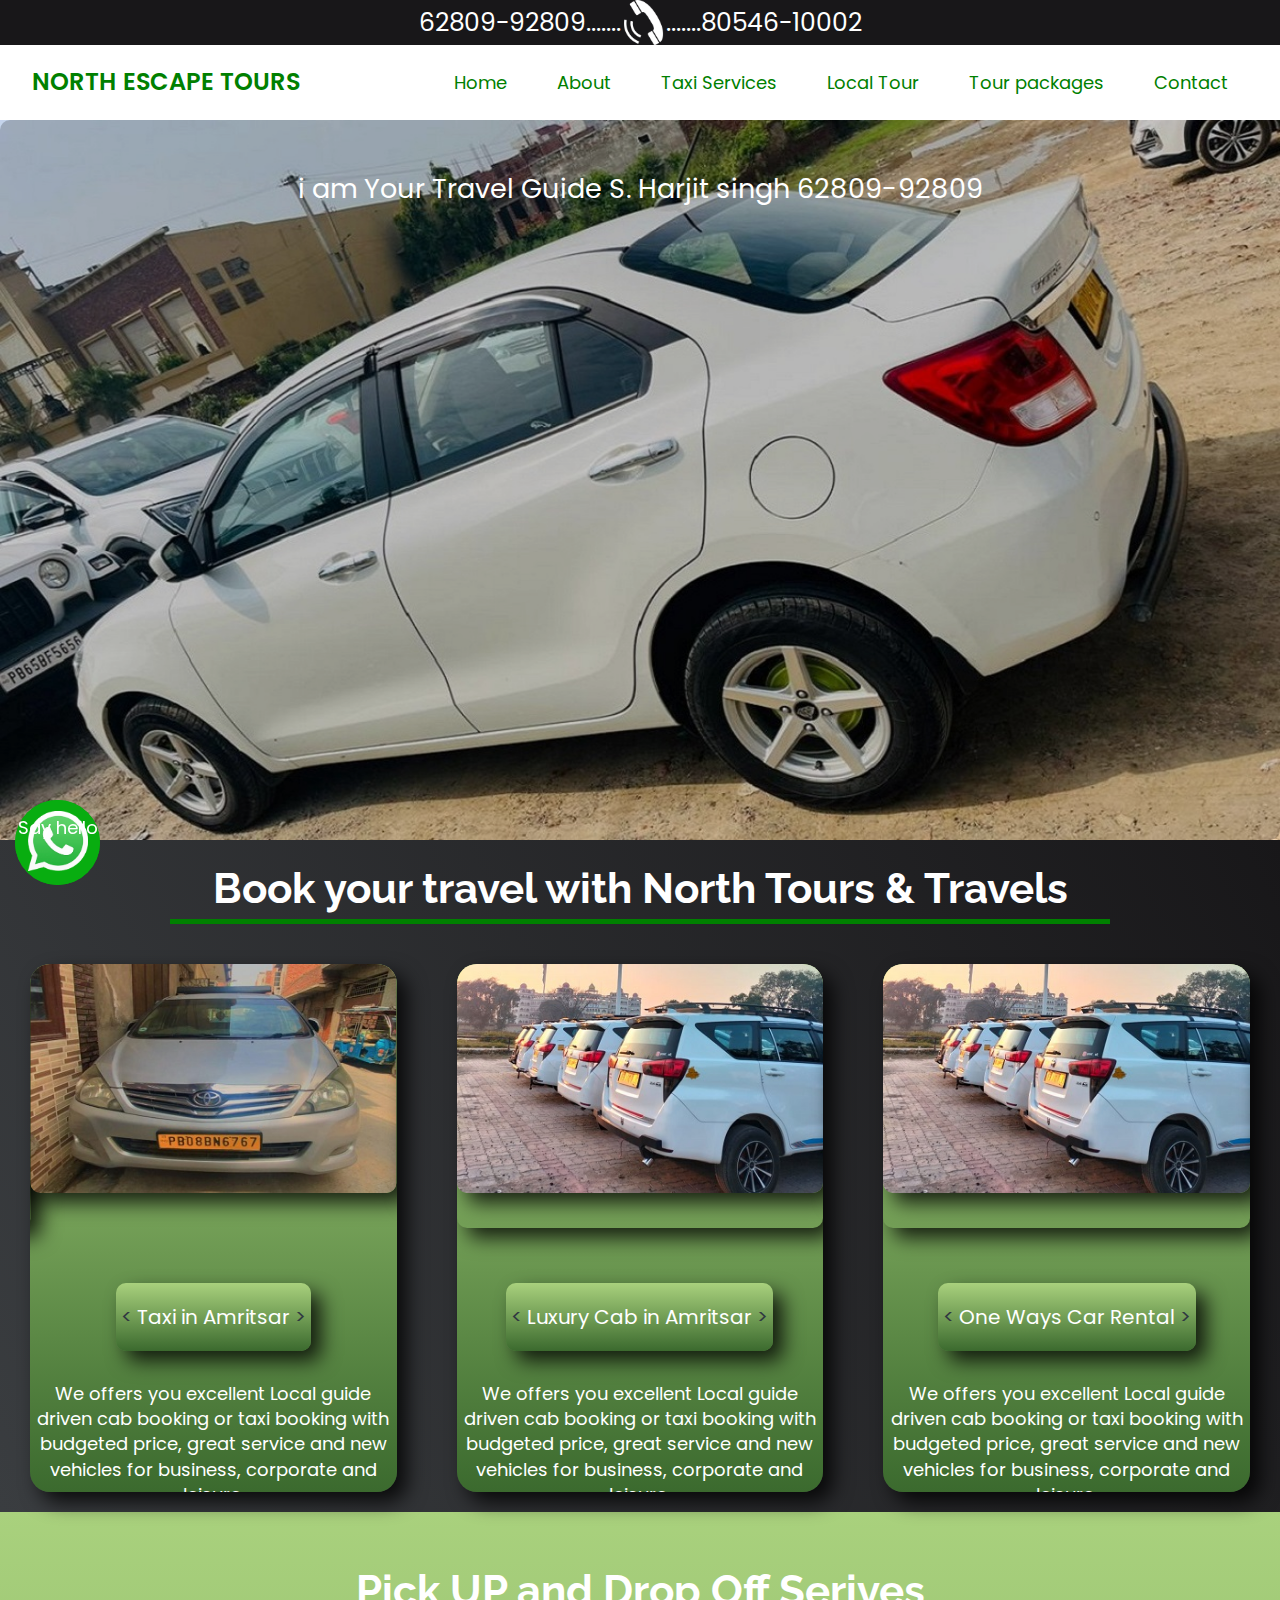
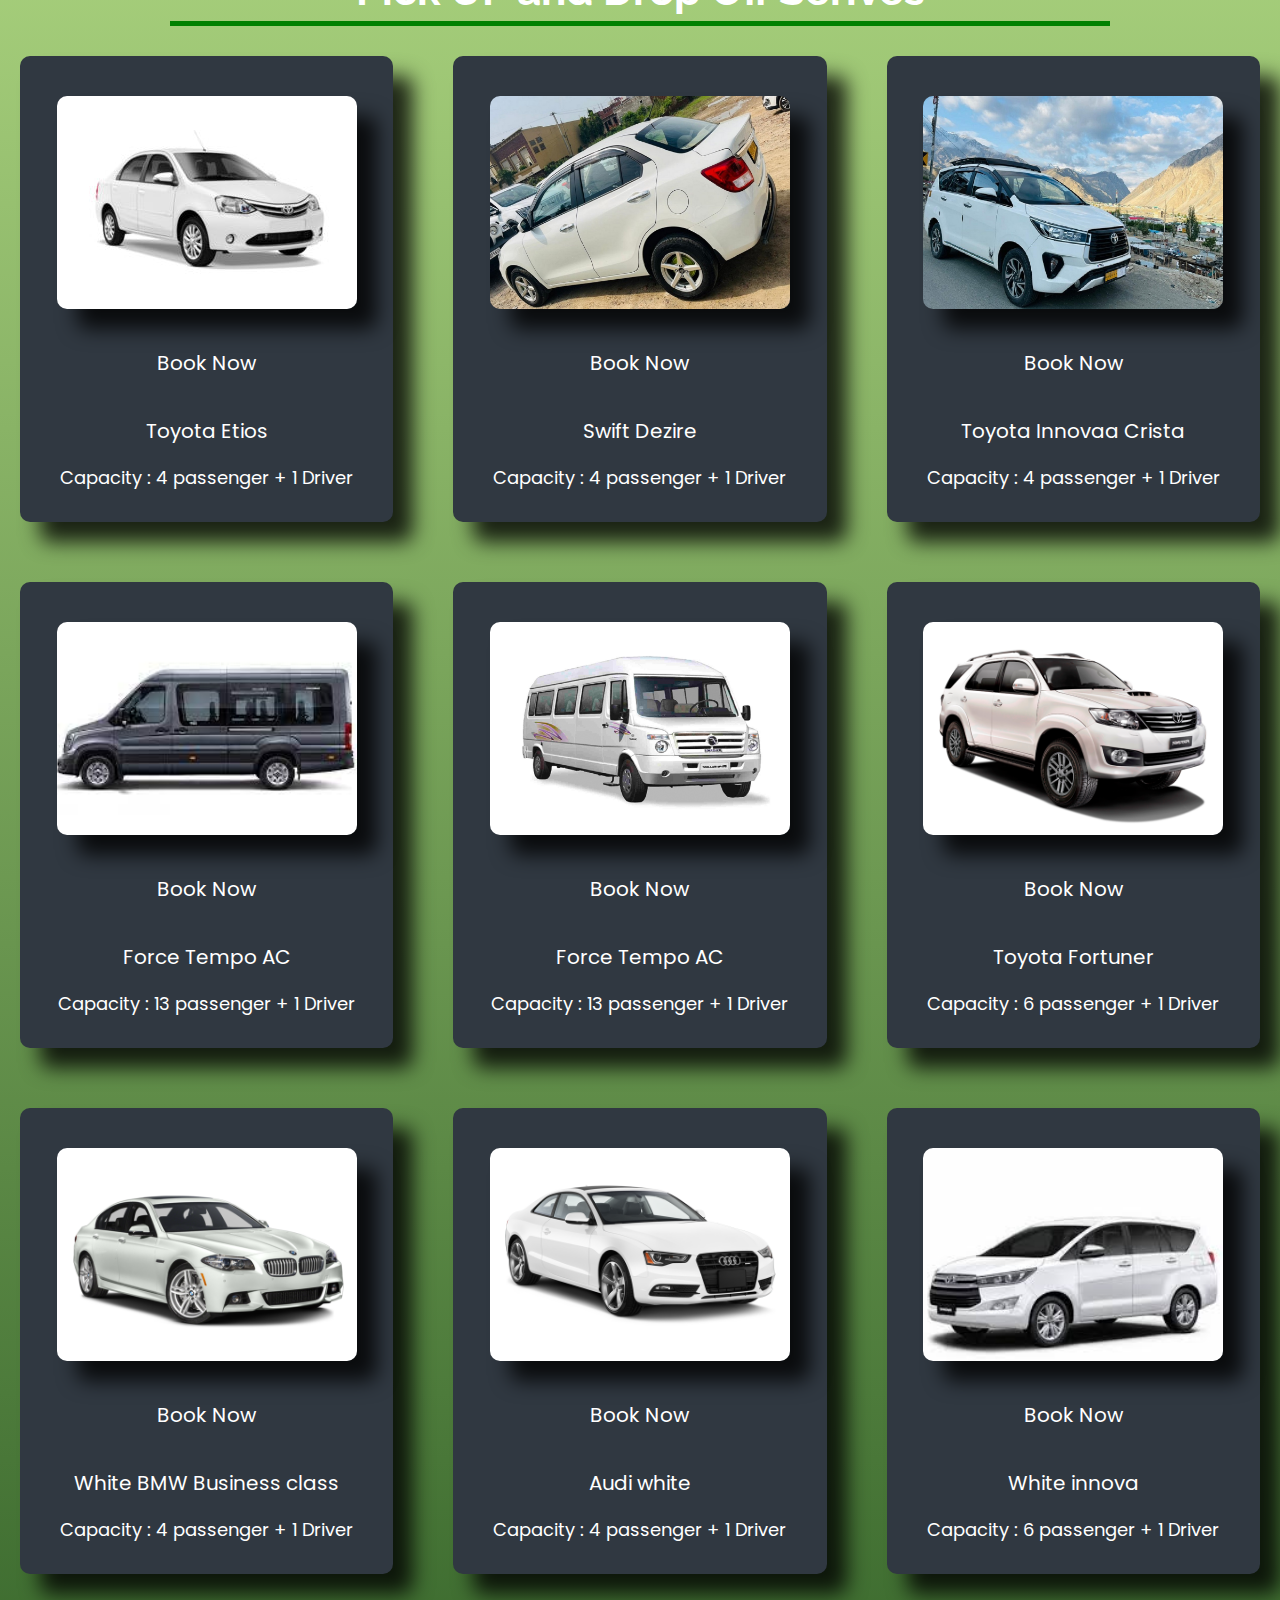
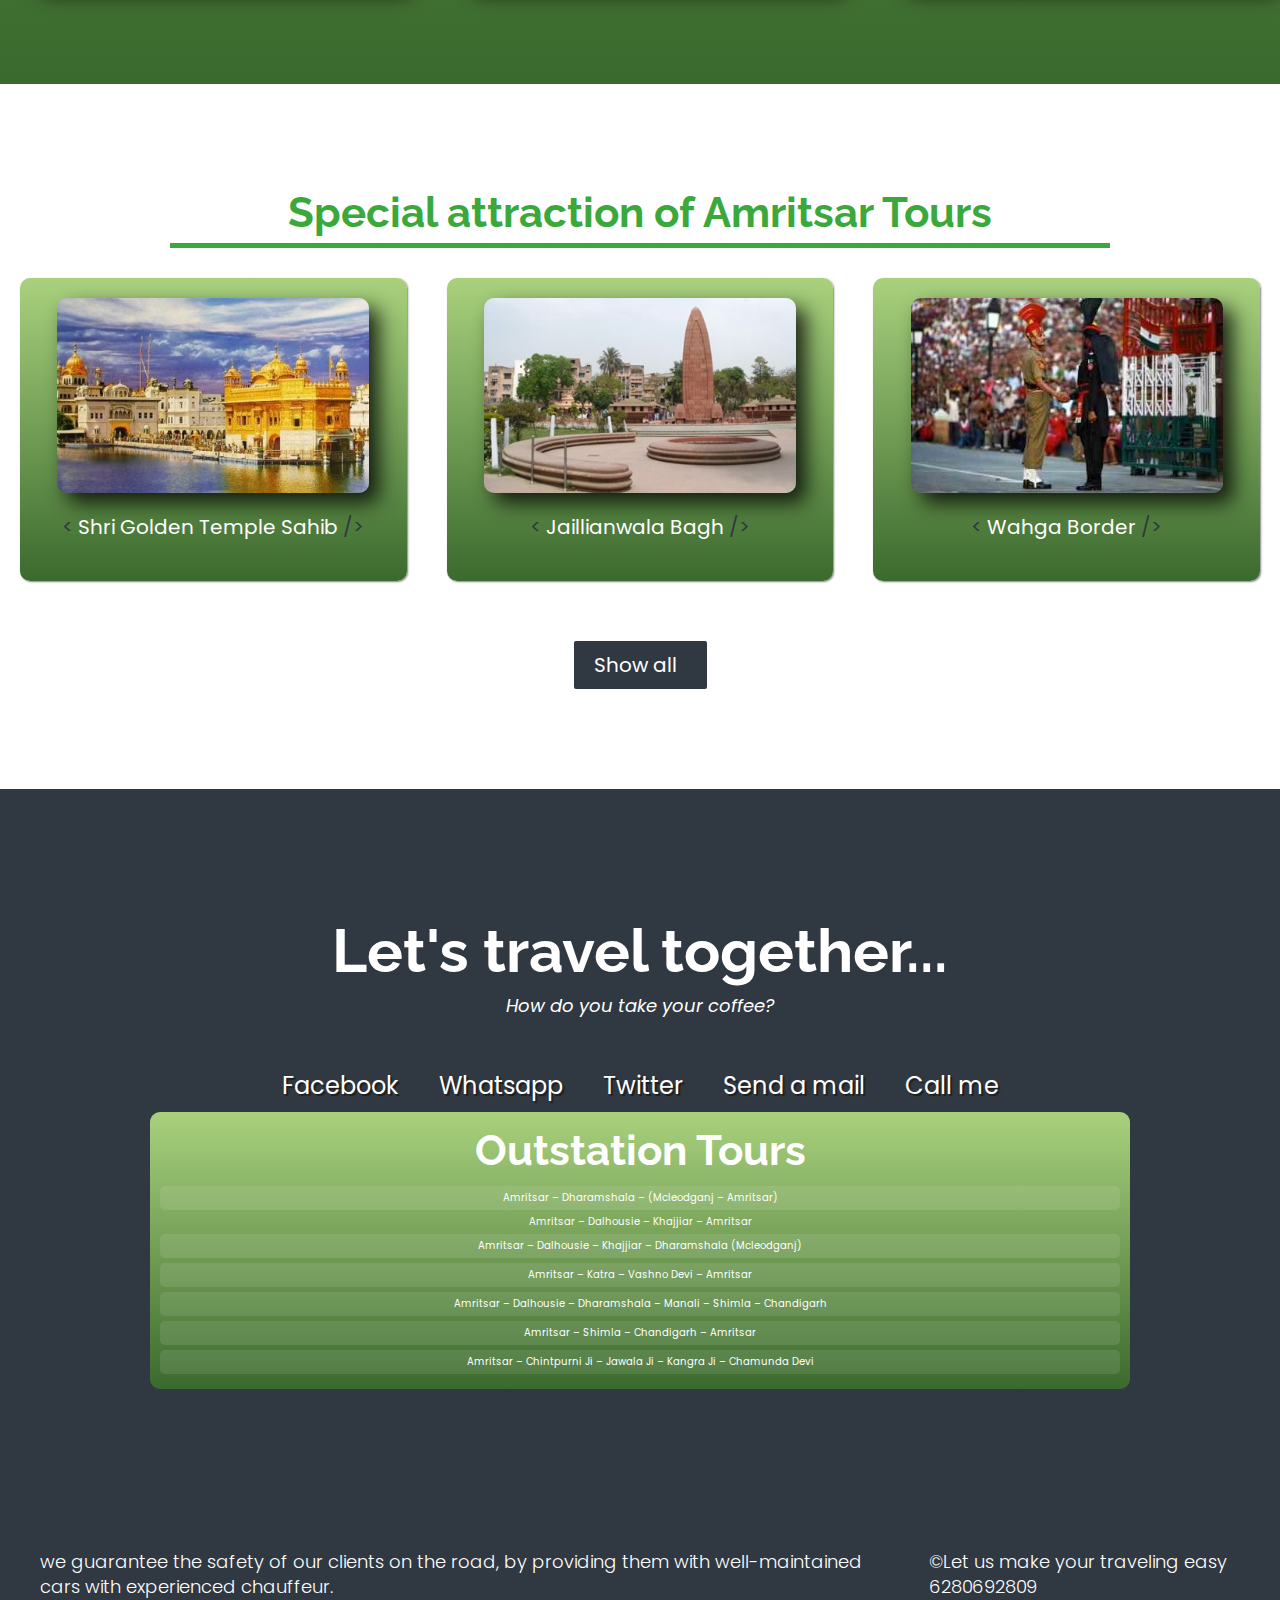
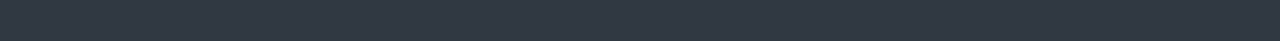
==== index.html @ 08984c31 "added index.html" ====
<!DOCTYPE html>
<html>
  <head>

    <link rel="stylesheet" href="styles.css" />
    <link
      rel="stylesheet"
      href="https://use.fontawesome.com/releases/v5.8.2/css/all.css"
      integrity="sha384-oS3vJWv+0UjzBfQzYUhtDYW+Pj2yciDJxpsK1OYPAYjqT085Qq/1cq5FLXAZQ7Ay"
      crossorigin="anonymous"
    />
    <link
      href="https://fonts.googleapis.com/css?family=Poppins:200i,300,400&display=swap"
      rel="stylesheet"
    />
    <link
      href="https://fonts.googleapis.com/css?family=Raleway:700&display=swap"
      rel="stylesheet"
    />
  </head>
  <body>
    <div class="top-bar">
      <div class="top-bar-box"><a href="tel:+916280992809"  class="call-link" target="_blank"> 62809-92809</a></div>
      <span> .......</span><div class="top-bar-box">
        <a href="tel:+916280992809"  class="call-link" target="_blank"><img  class="call-icon" src="./images/call-icon.png" alt="call +916280992809" /></a></div>
        <span> .......</span>
        <div class="top-bar-box"><a href="tel:+91854610002"  class="call-link" target="_blank"> 80546-10002</a></div>
      </div>


    <!-- START NAV -->
    <header id="header">
      <section class="nav-section">
      <a href="https://www.linkedin.com/in/sutharmayur" id="logo" target="_blank">North Escape Tours</a>
      <label for="toggle-1" class="toggle-menu">
      <ul>
        <li></li>
        <li></li>
        <li></li>
      </ul>
      </label>
      <input type="checkbox" id="toggle-1">
      <nav>
        <ul>
          <li><a href="#header"><i class="fa fa-home"></i>Home</a></li>
          <li><a href="about-us.html"><i class="fa fa-user"></i>About</a></li>
          <li><a href="#services"><i class="fa fa-thumb-tack"></i>Taxi Services</a></li>
          <li><a href="./local-tour.html"><i class="fa fa-gears"></i>Local Tour</a></li>
          <li><a href="#projects"><i class="fa fa-picture-o"></i>Tour packages</a></li>
          <li><a href="#contact"><i class="fa fa-phone"></i>Contact</a></li>
        </ul>
      </nav>
    </section>
  </header>
    <!-- END NAV -->

    <!-- START WELCOME SECTION -->
<section id="welcome-section" class="slider">
        <div class="slides">
          <div class="slide">
            <img src="./images/Toyota-Innova-white-Taxi-Services.jpeg" alt="Himachal">
            <div class="text-overlay">Welcome to North Tours & Travels</div>
        </div>
          <div class="slide">
            <img src="./images/Suzuki-Maruti-Swift-Dezire-white-Taxi-Services.jpeg" alt="Himachal">
            <div class="text-overlay">i am Your Travel Guide S. Harjit singh <a href="tel:+916280992809">62809-92809</a> </div>
        </div>
          <div class="slide">
            <img src="./images/Toyota-Innova-Crista-White-Taxi-Services.jpeg" alt="Himachal">
            <div class="text-overlay">Let's travel together... <a href="tel:+916280992809">62809-92809</a></div>
        </div>  
          <div class="slide">
                <img src="./images/Amritsar-innova-Taxi-Services-.jpeg" alt="Himachal">
                <div class="text-overlay">Hey....! am Your Travel Guide S. Harjit singh <a href="tel:+918054610002">8054610002</a></div>
          </div>
            <div class="slide">
                <img src="./images/innova-crista1.jpg" alt="Kashmir">
                <div class="text-overlay">We try our best to not let you suffer </div>
          </div>
            <div class="slide">
                <img src="./images/Traveller-force.png" alt="Tour Packages">
                <div class="text-overlay"> <a href="tel:+918054610002">8054610002</a></div>
          </div>
          <div class="slide">
            <img src="./images/hotel-innova-crista-white.jpeg" alt="Tour Packages">
            <div class="text-overlay"> <a href="tel:+918054610002">8054610002</a></div>
      </div>
      <div class="slide">
        <img src="./images/taxi-in-evening.jpeg" alt="Tour Packages">
        <div class="text-overlay"> <a href="tel:+918054610002">8054610002</a></div>
  </div>
        <a class="prev" onclick="moveSlides(-1)">&#10094;</a>
        <a class="next" onclick="moveSlides(1)">&#10095;</a>
      </div>
</section>

    <!-- END WELCOME SECTION -->

    <!-- START services SECTION -->

    <section id="services" class="services-section">
      <h2 class="services-section-header">Book your travel with North Tours & Travels</h2>

      <div class="services-grid">
              <div class="services-slider">
                <div class="services-slides">
                  <div class="services-slide">
                  <img src="./images/rent-Innova-white-taxi-backside.jpeg" alt="Himachal">
                  </div>
                   <div class="services-slide">
                  <img src="./images/rent-Innova-silver-taxi.jpeg" alt="Himachal">
                  </div>
                  <div class="services-slide">
                  <img src="./images/rent-Innova-white-taxi-front.jpeg" alt="Himachal">
                  </div>  
                  <div class="services-slide">
                  <img src="./images/rent-Innova-white-taxi (6).jpeg" alt="Himachal">
                  </div>
                  <div class="services-slide">
                  <img src="./images/rent-Innova-white-taxi.jpeg" alt="Kashmir">
                  </div>
                  <div class="services-slide">
                  <img src="./images/innova-crysta-2.jpg" alt="Tour Packages">
                  </div>
                </div>
                <p class="service-title">
                    <a  href="#"  target="_blank"  class="service project-title">
                    <span class="code">&lt;</span>
                    Taxi in Amritsar
                    <span class="code">&gt;</span>
                  </a>
                  </p>
                  <p>
                    We offers you excellent Local guide driven cab booking or taxi booking with budgeted price, great service and new vehicles for business, corporate and leisure.
                  </p>
              </div>
              <div class="services-slider">
                <div class="services-slides">
                  <div class="services-slide">
                  <img src="./images/rent-Innova-white-taxi-backside.jpeg" alt="Himachal">
                  </div>
                   <div class="services-slide">
                  <img src="./images/rent-Innova-silver-taxi.jpeg" alt="Himachal">
                  </div>
                  <div class="services-slide">
                  <img src="./images/rent-Innova-white-taxi-front.jpeg" alt="Himachal">
                  </div>  
                  <div class="services-slide">
                  <img src="./images/rent-Innova-white-taxi (6).jpeg" alt="Himachal">
                  </div>
                  <div class="services-slide">
                  <img src="./images/rent-Innova-white-taxi.jpeg" alt="Kashmir">
                  </div>
                  <div class="services-slide">
                  <img src="./images/innova-crysta-2.jpg" alt="Tour Packages">
                  </div>
                </div>
                <p class="service-title">
                    <a  href="#"  target="_blank"  class="service project-title">
                    <span class="code">&lt;</span>
                    Luxury Cab in Amritsar 
                    <span class="code">&gt;</span>
                  </a>
                  </p>
                  <p>
                    We offers you excellent Local guide driven cab booking or taxi booking with budgeted price, great service and new vehicles for business, corporate and leisure.
                  </p>
              </div>
              <div class="services-slider">
                <div class="services-slides">
                  <div class="services-slide">
                  <img src="./images/rent-Innova-white-taxi-backside.jpeg" alt="Himachal">
                  </div>
                   <div class="services-slide">
                  <img src="./images/rent-Innova-silver-taxi.jpeg" alt="Himachal">
                  </div>
                  <div class="services-slide">
                  <img src="./images/rent-Innova-white-taxi-front.jpeg" alt="Himachal">
                  </div>  
                  <div class="services-slide">
                  <img src="./images/rent-Innova-white-taxi (6).jpeg" alt="Himachal">
                  </div>
                  <div class="services-slide">
                  <img src="./images/rent-Innova-white-taxi.jpeg" alt="Kashmir">
                  </div>
                  <div class="services-slide">
                  <img src="./images/innova-crysta-2.jpg" alt="Tour Packages">
                  </div>
                </div>
                <p class="service-title">
                    <a  href="#"  target="_blank"  class="service project-title">
                    <span class="code">&lt;</span>
                    One Ways Car Rental
                    <span class="code">&gt;</span>
                  </a>
                  </p>
                  <p>
                    We offers you excellent Local guide driven cab booking or taxi booking with budgeted price, great service and new vehicles for business, corporate and leisure.
                  </p>
              </div>   
    <!--<a
          href="#"
          target="_blank"
          class="service project-title"
        >
          <img
            class="service-image"
            src="./images/tour packages.png"
            alt="Tour Packages"
          />
          <p class="service-title">
            <span class="code">&lt;</span>
            Tour Packages
            <span class="code">&#47;&gt;</span>
          </p>
          <p>Here are some of the exclusive tour packages that we have customized for our valuable clients. Just glance through these packages, and plan your trip with us for a memorable touring experience.</p>
        </a>-->
       
      </div>
    </section>
    <!-- END services SECTION -->

     <!--Start Cabs Services Section -->
     <section id="cabs" class="cabs-section">
      <h2 class="cabs-section-header">Pick UP and Drop Off Serives</h2>

      <div class="cabs-grid">
        <a
          href="#"
          target="_blank"
          class="cab cab-tile"
        >
          <img
            class="cab-image"
            src="./images/etios-Toyota.jpg"
            alt="project"
          />
          <p class="cab-title">
            <span class="code">&lt;</span>
            Book Now 
            <span class="code">&gt;</span>
            <p class="cab-title">Toyota Etios</p><p> Capacity : 4 passenger + 1 Driver</p>
          </p>
        </a>
        <a
          href="#"
          target="_blank"
          class="cab cab-tile"
        >
          <img
            class="cab-image"
            src="./images/Suzuki-Maruti-Swift-Dezire-white-Taxi-Services.jpeg"
            alt="project"
          />
          <p class="cab-title">
            <span class="code">&lt;</span>
            Book Now
            <span class="code">&gt;</span>
            <p class="cab-title">Swift Dezire </p><p> Capacity : 4 passenger + 1 Driver</p>
          </p>
        </a>
        <a
          href="#"
          target="_blank"
          class="cab cab-tile"
        >
          <img
            class="cab-image"
            src="./images/Toyota-Innova-Crista-White-Taxi-Services.jpeg"
            alt="project"
          />
          <p class="cab-title">
            <span class="code">&lt;</span>
            Book Now
            <span class="code">&gt;</span>
            <p class="cab-title">Toyota Innovaa Crista</p><p> Capacity : 4 passenger + 1 Driver</p>
          </p>
        </a>
        <a
        href="#"
        target="_blank"
        class="cab cab-tile"
      >
        <img
          class="cab-image"
          src="./images/force-tempo-travel.jpg"
          alt="project"
        />
        <p class="cab-title">
          <span class="code">&lt;</span>
          Book Now
          <span class="code">&gt;</span>
          <p class="cab-title">Force Tempo AC</p><p> Capacity : 13 passenger + 1 Driver</p>
        </p>
      </a>
      <a
        href="#"
        target="_blank"
        class="cab cab-tile"
      >
        <img
          class="cab-image"
          src="./images/Traveller-force.png"
          alt="project"
        />
        <p class="cab-title">
          <span class="code">&lt;</span>
          Book Now
          <span class="code">&gt;</span>
          <p class="cab-title">Force Tempo AC</p><p> Capacity : 13 passenger + 1 Driver</p>
        </p>
      </a>
      <a
        href="#"
        target="_blank"
        class="cab cab-tile"
      >
        <img
          class="cab-image"
          src="./images/fortuner.png"
          alt="project"
        />
        <p class="cab-title">
          <span class="code">&lt;</span>
          Book Now
          <span class="code">&gt;</span>
          <p class="cab-title">Toyota Fortuner </p><p> Capacity : 6 passenger + 1 Driver</p>
        </p>
      </a>
      <a
          href="#"
          target="_blank"
          class="cab cab-tile"
        >
          <img
            class="cab-image"
            src="./images/bmw-white rental-taxi.png"
            alt="project"
          />
          <p class="cab-title">
            <span class="code">&lt;</span>
            Book Now
            <span class="code">&gt;</span>
            <p class="cab-title">White BMW Business class</p><p> Capacity : 4 passenger + 1 Driver</p>
          </p>
        </a>
        <a
          href="#"
          target="_blank"
          class="cab cab-tile"
        >
          <img
            class="cab-image"
            src="./images/audi-white-sunroof-taxi`.png"
            alt="project"
          />
          <p class="cab-title">
            <span class="code">&lt;</span>
            Book Now
            <span class="code">&gt;</span>
            <p class="cab-title">Audi white</p><p> Capacity : 4 passenger + 1 Driver</p>
          </p>
        </a>
        <a
          href="#"
          target="_blank"
          class="cab cab-tile"
        >
          <img
            class="cab-image"
            src="./images/white-innove-crista.jpg"
            alt="project"
          />
          <p class="cab-title">
            <span class="code">&lt;</span>
            Book Now
            <span class="code">&gt;</span>
            <p class="cab-title">White innova </p><p> Capacity : 6 passenger + 1 Driver</p>
          </p>
        </a>
      </div>

    </section>
      <!-- End cabs Services Section -->
       
     <!--Start Hotel Booking Section -->
    <section id="projects" class="projects-section">
      <h2 class="projects-section-header">Special attraction of Amritsar Tours</h2>

      <div class="projects-grid">
        <a
          href="#"
          target="_blank"
          class="project project-tile"
        >
          <img
            class="project-image"
            src="./images/golden-temple-amritsar.jpg"
            alt="project"
          />
          <p class="project-title">
            <span class="code">&lt;</span>
            Shri Golden Temple Sahib
            <span class="code">&#47;&gt;</span>
          </p>
        </a>
        <a
          href="#"
          target="_blank"
          class="project project-tile"
        >
          <img
            class="project-image"
            src="./images/jaillianwala_bagh.jpg"
            alt="project"
          />
          <p class="project-title">
            <span class="code">&lt;</span>
            Jaillianwala Bagh
            <span class="code">&#47;&gt;</span>
          </p>
        </a>
        <a
          href="./images/golden-temple-amritsar.jpg"
          target="_blank"
          class="project project-tile"
        >
          <img
            class="project-image"
            src="./images/wagha-border.jpg"
            alt="project"
          />
          <p class="project-title">
            <span class="code">&lt;</span>
            Wahga Border
            <span class="code">&#47;&gt;</span>
          </p>
        </a>
       
      </div>

      <a
        href="https://codepen.io/FreeCodeCamp/"
        class="btn btn-show-all"
        target="_blank"
        >Show all<i class="fas fa-chevron-right"></i
      ></a>
    </section>
      <!-- End Hotel Booking Section -->
    <!-- START CONTACT SECTION -->

    <section id="contact" class="contact-section">
      <div class="contact-section-header">
        <h2>Let's travel together...</h2>
        <p>How do you take your coffee?</p>
      </div>
      <div class="contact-links">
        <a
          href="https://facebook.com/freecodecamp"
          target="_blank"
          class="btn contact-details"
          ><i class="fab fa-facebook-square"></i> Facebook</a
        >
        <a
          id="profile-link"
          href="https://wa.me/+918054610002"
          target="_blank"
          class="btn contact-details"
          ><i class="fab fa-github"></i> Whatsapp</a
        >
        <a
          href="tel:+91805461002"
          target="_blank"
          class="btn contact-details"
          ><i class="fab fa-twitter"></i> Twitter</a
        >
        <a href="/cdn-cgi/l/email-protection#ed88958c809d8188ad88958c809d8188c38e8280" class="btn contact-details"><i class="fas fa-at"></i> Send a mail</a
        >
        <a href="tel:+916280992809" class="btn contact-details"
          ><i class="fas fa-mobile-alt"></i> Call me</a
        >
        <div class="tour-section">
          <h2>Outstation Tours</h2>
          <ul class="tour-list">
              <li>Amritsar – Dharamshala – (Mcleodganj – Amritsar)</li
              <li>Amritsar – Dalhousie – Khajjiar – Amritsar</li>
              <li>Amritsar – Dalhousie – Khajjiar – Dharamshala (Mcleodganj)</li>
              <li>Amritsar – Katra – Vashno Devi – Amritsar</li>
              <li>Amritsar – Dalhousie – Dharamshala – Manali – Shimla – Chandigarh</li>
              <li>Amritsar – Shimla – Chandigarh – Amritsar</li>
              <li>Amritsar – Chintpurni Ji – Jawala Ji – Kangra Ji – Chamunda Devi</li>
          </ul>
      </div>
      </div>
    </section>

    <!-- END CONTACT SECTION -->
<!-- whatsapp sonaar effect https://wa.me/+918054610002?text=I'm%20Your%20Travel%20Guide%20S.%20Harjit%20Singh-->
<div class="btn-sonar">
  <a class="btn-sonar" href="https://wa.me/+918054610002?text=I'm%20Your%20Travel%20Guide%20S.%20Harjit%20Singh" alt="phone chat link">
    <img id="whatsapp-icon" src="./images/whatsapp-icon.png" alt="whatsapp icon"/>
  </a>
</div>
<!-- whatsapp sonaar effect-->
    <!-- START FOOTER SECTION -->

    <footer>
      <p>
        we guarantee the safety of our clients on the road, by providing them with well-maintained cars with experienced chauffeur.
      </p>
      <p>
        &copy;Let us make your traveling easy
        <a href="tel:+918054610002" target="_blank"
          >6280692809<i class="fab fa-free-code-camp"></i
        ></a>
      </p>
      
    </footer>

    <!-- END FOOTER SECTION -->
    <script src="script.js"></script>
  <script data-cfasync="false" src="/cdn-cgi/scripts/5c5dd728/cloudflare-static/email-decode.min.js"></script></body>
</html>
---- styles.css ----
@import url('additional-styles.css');
@import url('respo.css');
/* Custom properties/variables  */
:root {
    --main-white: #ffffff;
    --main-text: #FF5F1F;
    --main-gray: #303841;
    --main-lightgreen:linear-gradient(to bottom, #a9d17d, #3b6a2e);
    --main-seablue:linear-gradient(to right, #283048, #859398);
    --main-green: linear-gradient(62deg, #3a3d40 0%, #181719 100%);
    
  }
  
  /* Base reset */
  * {
    margin: 0;
    padding: 0;
  }
  
  /* box-sizing and font sizing */
  *,
  *::before,
  *::after {
    box-sizing: inherit;
  }
  
  html {
    box-sizing: border-box;
  
    /* Set font size for easy rem calculations
     * default document font size = 16px, 1rem = 16px, 100% = 16px
     * (100% / 16px) * 10 = 62.5%, 1rem = 10px, 62.5% = 10px
    */
    font-size: 62.5%;
    scroll-behavior: smooth;
  }
  
  /* A few media query to set some font sizes at different screen sizes.
   * This helps automate a bit of responsiveness.
   * The trick is to use the rem unit for size values, margin and padding.
   * Because rem is relative to the document font size
   * when we scale up or down the font size on the document
   * it will affect all properties using rem units for the values.
  */
  
  /* I am using the em unit for breakpoints
   * The calculation is the following
   * screen size divided by browser base font size
   * As an example: a breakpoint at 980px
   * 980px / 16px = 61.25em
  */
  
  /* 1200px / 16px = 75em */
  @media (max-width: 75em) {
    html {
      font-size: 60%;
    }
  }
  
  /* 980px / 16px = 61.25em */
  @media (max-width: 61.25em) {
    html {
      font-size: 58%;
    }

  }
  
  /* 460px / 16px = 28.75em */
  @media (max-width: 28.75em) {
    html {
      font-size: 55%;
    }
  }

  @media (max-width: 18.75em) {
    html {
      font-size: 25%;
    }
  }
  
  
  /* Base styles */
  
  body {
    font-family: 'Poppins', sans-serif;
    font-size: 1.8rem; /* 18px */
    font-weight: 400;
    line-height: 1.4;
    color: var(--main-white);
  }
  
  h1,
  h2 {
    font-family: 'Raleway', sans-serif;
    font-weight: 700;
    text-align: center;
  }
  
  h1 {
    font-size: 6rem;
    text-align: center;
  }
  
  h2 {
    font-size: 4.2rem;
  }
  
  ul {
    list-style: none;
  }
  
  a {
    text-decoration: none;
    color:var(--main-white);
  }
  
  img {
    display: block;
    width: 100%;
  }
  
  .top-bar{
    font-size: 2.5rem;
    display:flex;
    justify-content: center;
    align-items: center;
    position:relative;
    width: 100%;
    height: 5vh;
    background-color: #181719;
    z-index:1;
    }
    .top-bar-box{
      position: relative;
      width:auto
    }
     .top-bar img{
      width: 5vh;
      height: 5vh;
      position:relative;
      animation: up-down 1s infinite;
      
    }
    a:hover{
      color:green;
      transition: all 0.5s ease 0s;
    }
    .call-icon:hover {
      color:green;
      transition: all 0.5s ease 0s;
    }

    /*logo */
    /*logo ends*/
  
  /* nav */
  .nav-section {
    width: 100%;
    max-width: 1200px;
    margin: 0 auto;
    display: table;
    position: relative;
  }
  
  h1 {
    margin:150px auto;
    display: table;
    font-size: 26px;
    padding: 40px 0px;
    text-align: center;
  }
  
  h1 span { font-weight: 500; }
  
  header {
    width: 100%;
    display: table;
    background-color: var(--main-white);
  }
  
  #logo {
    float: left;
    font-size: 24px;
    text-transform: uppercase;
    color:green;
    font-weight: 600;
    padding: 20px 0px;
  }
  
  nav {
    width: auto;
    float: right;
  }
  
  nav ul {
    display: table;
    float: right;
  }
  
  nav ul li { float: left; }
  
  nav ul li:last-child { padding-right: 0px; }
  
  nav ul li a {
    color:green;
    font-size: 18px;
    padding: 25px 20px;
    display: inline-block;
    transition: all 0.5s ease 0s;
  }
  
  nav ul li a:hover {
    background-color: green;
    color: #fde428;
    transition: all 0.5s ease 0s;
  }
  
  nav ul li a:hover i {
    color: #fde428;
    transition: all 0.5s ease 0s;
  }
  
  nav ul li a i {
    padding-right: 10px;
    color: green;
    transition: all 0.5s ease 0s;
  }
  
  .toggle-menu ul {
    display: table;
    width: 25px;
  }
  
  .toggle-menu ul li {
    width: 100%;
    height: 3px;
    background-color:rgba(28, 122, 28, 0.548);
    margin-bottom: 4px;
  }
  
  .toggle-menu ul li:last-child { margin-bottom: 0px; }
  
  input[type=checkbox], label { display: none; }
   @media only screen and (max-width: 1440px) {
  
  .nav-section { max-width: 95%; }
  }
   @media only screen and (max-width: 980px) {
  
  header { padding: 20px 0px; }
  
  #logo { padding: 0px;left:0px; }
  
  input[type=checkbox] {
    position: absolute;
    top: -9999px;
    left: -9999px;
    background: none;
  }
  input[type=checkbox]:fous {
  background:none;
  }
  
  label {
    float:right;
    padding: 8px 0px;
    display: inline-block;
    cursor: pointer;
  }
  
  input[type=checkbox]:checked ~ nav { display: block; }
  
  nav {
    display: none;
    position: absolute;
    right: 0px;
    top: 53px;
    background-color:rgba(28, 122, 28, 0.548);
    padding: 0px;
    z-index: 99;
  }
  
  nav ul { width: auto; }
  
  nav ul li {
    float: none;
    padding: 0px;
    width: 100%;
    display: table;
  }
  
  nav ul li a {
    color: #FFF;
    font-size: 25px;
    padding: 10px 20px;
    display: block;
    border-bottom: 1px solid rgba(225,225,225,0.1);
  }
  
  nav ul li a i {
    color: #fde428;
    padding-right: 13px;
  }
  }
   @media only screen and (max-width: 568px) {
  
  h1 { padding: 25px 0px; }
  
  h1 span { display: block; }
  }
   @media only screen and (max-width: 480px) {
  
  .nav-section { max-width: 90%; }
  }
   @media only screen and (max-width: 360px) {
  
  h1 { font-size: 20px; }
  
  label { padding: 5px 0px; }
  
  #logo { font-size: 20px; }
  
  nav { top: 47px; }
  }
   @media only screen and (max-width: 320px) {
  
  h1 { padding: 20px 0px; }
  }
  
   /* border-radius:50% 50% 50% 50% ;*/
  
  
  /* Welcome section */
   /* services-section */
  .services-section {
    text-align: center;
    padding: 2rem 2rem;
    background: var(--main-green);

  }
  
  .services-section-header {
    max-width: 940px;
    margin: 0 auto 3rem auto;
    border-bottom: 0.5rem solid green;
    color:var(--main-white);
  }
  
  @media (max-width: 28.75em) {
    .services-section-header {
      font-size: 4rem;
    }
  }
  
  /* "Automagic" image grid using no media queries */

  .services-grid {
    display: grid;
    grid-template-columns: repeat(auto-fit, minmax(320px, 1fr));
    grid-gap: 4rem;
    width: 100%;
    max-width: 1280px;
    margin:0;
    padding:0;
    margin-bottom: 1rem;
  }
  .services-slider { 
    position:relative;
    max-width: 95%;
    margin:10px;
    overflow: hidden;
    height:100%;    
    background: var(--main-lightgreen);
    box-shadow: 10px 10px 20px rgba(0, 0, 0, 0.8);
    border-radius: 20px;

  }
  
  .services-slides {
    display: flex;
    transition: transform 3.5s ease-in-out;
    width: 100%;
    height: 50%;
    box-shadow: 10px 10px 20px rgba(0, 0, 0, 0.8);
    border-radius: 10px;
    margin-bottom: 25px;
  }
  
  .services-slide {
    object-fit: cover;
    min-width: 100%;
    position: relative;
    height: 100%;
  }
  .services-slide img {
  box-shadow: 10px 10px 20px rgba(0, 0, 0, 0.8);
  border-radius: 10px;
}


  @media (max-width: 30.625em) {
    .services-section {
      padding: 6rem 1rem;
    }
  
    .services-grid {
      grid-template-columns: 1fr;
    }
  }
  
  .service {
    background: var(--main-lightgreen);
    box-shadow: 10px 10px 20px rgba(0, 0, 0, 0.8);
    border-radius: 10px;
    padding: 20px;
    overflow: hidden;
  }
  
  .code {
    color: var(--main-white);
    transition: color 0.3s ease-out;
  }
  
 
  .service-title:hover .code{
    font-size: 2.2rem;
    padding: 5rem 0.5rem;
    color: #ff7f50;
  }

  .service-title,li,p {
  color: var(--main-white);
  }
  .service-title {
    font-size: 2rem;
    padding: 5rem 0.5rem;
    
  }
  /*services section ends */

  /*cabs section */
  .cabs-section {
    text-align: center;
    padding:5rem 2rem;
    background: var(--main-lightgreen);
  }
  
  .cabs-section-header {
    max-width: 940px;
    margin: 0 auto 3rem auto;
    border-bottom: 0.5rem solid green;
  
  }
  
  @media (max-width: 28.75em) {
    .cabs-section-header {
      font-size: 4rem; 
    }
  }
  
  /* "Automagic" image grid using no media queries */
  .cabs-grid {
    display: grid;
    grid-template-columns: repeat(auto-fit, minmax(320px, 1fr));
    grid-gap: 6rem;
    width: 100%;
    max-width: 1280px;
    margin:0 auto;
    margin-bottom: 6rem;
  }
  
  @media (max-width: 30.625em) {
    .cabs-section {
      padding: 6rem 1rem;
    }
  
    .cabs-grid {
      grid-template-columns: 1fr;
    }
  }
  
  .cab {
    background: var(--main-gray);
    box-shadow: 20px 20px 20px rgba(0, 0, 0, 0.8);
    border-radius: 10px;
    padding: 2rem;
  }
  
  .code {
    color: var(--main-white);
    transition: color 0.3s ease-out;
  }
  
  .cab:hover .code {
    color: #ff7f50;
  }
  
  .cab-image {
    margin:2rem auto;
    height:50%;
    width: 90%;
    object-fit: cover;
    border-radius: 10px;
    box-shadow: 20px 20px 20px rgba(0, 0, 0, 0.8);
  }
  
  .cab-title {
    font-size: 2rem;
    padding: 2rem 0.5rem;
  }
  .cab-title:hover{
    color: #ff7f50;
    font-size: 2.2rem;
    padding: 2rem 0.5rem;
  }
/*cabs-services section ends */
  
/* Projects section */
  
  .projects-section {
    text-align: center;
    padding: 10rem 2rem;
    background: var(--main-white);
  }
  
  .projects-section-header {
    max-width: 940px;
    margin: 0 auto 3rem auto;
    border-bottom: 0.5rem solid rgb(59, 168, 59);
     color:rgb(59, 168, 59); 
  }
  
  @media (max-width: 28.75em) {
    .projects-section-header {
      font-size: 4rem;
    }
  }
  
  /* "Automagic" image grid using no media queries */
  .projects-grid {
    display: grid;
    grid-template-columns: repeat(auto-fit, minmax(320px, 1fr));
    grid-gap: 4rem;
    width: 100%;
    max-width: 1280px;
    margin: 0 auto;
    margin-bottom: 6rem;
  }
  
  @media (max-width: 30.625em) {
    .projects-section {
      padding: 6rem 1rem;
    }
  
    .projects-grid {
      grid-template-columns: 1fr;
    }
  }
  
  .project {
    background: var(--main-lightgreen);
    box-shadow: 1px 1px 2px rgba(0, 0, 0, 0.5);
    border-radius: 10px;
    padding: 2rem;
  }
  
  .code {
    color: var(--main-gray);
    transition: color 0.3s ease-out;
  }
  
  .project:hover .code {
    color: #ff7f50;
  }
  
  .project-image {
    height: calc(100% - 6.8rem);
    width: 90%;
    margin: 0 auto;
    object-fit: cover;
    border-radius: 10px;
    box-shadow: 10px 10px 20px rgba(0, 0, 0, 0.8);
  }
  
  .project-title {
    font-size: 2rem;
    padding: 2rem 0.5rem;
  }
  
  .btn {
    display: inline-block;
    padding: 1rem 2rem;
    border-radius: 2px;
  }
  
  .btn-show-all {
    font-size: 2rem;
    background: var(--main-gray);
    transition: background 0.3s ease-out;
  }
  
  .btn-show-all:hover {
    background: var(--main-red);
  }
  
  .btn-show-all:hover > i {
    transform: translateX(2px);
  }
  
  .btn-show-all > i {
    margin-left: 10px;
    transform: translateX(0);
    transition: transform 0.3s ease-out;
  }
  
  /* Contact section */
  
  .contact-section {
    display: flex;
    flex-direction: column;
    justify-content: center;
    align-items: center;
    text-align: center;
    width: 100%;
    height: 80vh;
    padding: 0 2rem;
    background: var(--main-gray);
  }
  
  .contact-section-header > h2 {
    font-size: 6rem;
  }
  
  @media (max-width: 28.75em) {
    .contact-section-header > h2 {
      font-size: 4rem;
    }
  }
  
  .contact-section-header > p {
    font-style: italic;
  }
  
  .contact-links {
    display: flex;
    justify-content: center;
    width: 100%;
    max-width: 980px;
    margin-top: 4rem;
    flex-wrap: wrap;
  }
  
  .contact-details {
    font-size: 2.4rem;
    text-shadow: 2px 2px 1px #1f1f1f;
    transition: transform 0.3s ease-out;
  }
  
  .contact-details:hover {
    transform: translateY(8px);
  }
  
  /* Footer */
  
  footer {
    font-weight: 300;
    display: flex;
    justify-content: space-evenly;
    padding: 2rem;
    background: var(--main-gray);
    border-top: 4px solid var(--main-lightgreen);
  }
  
  footer > p {
    margin: 2rem;
  }
  
  footer i {
    vertical-align: middle;
  }
  
  @media (max-width: 28.75em) {
    footer {
      flex-direction: column;
      text-align: center;
    }
  }


/*SLIDER SECTION STYLER */

.slider { 
    position:relative;
    max-width: 100%;
    margin:0;
    overflow: hidden;  
}

.slides {
    display: flex;
    transition: transform 0.9s ease-in-out;
}

.slide {
  object-fit: cover;
    min-width: 100%;
    height: 80vh;
    position: relative;
}

.slide img {
    width: 100%;
    height: 100%;
    
}

.text-overlay {
    position: absolute;
    top: 50%;
    left: 50%;
    transform: translate(-50%, -50%);
    color:var(--main-white);
    font-size: 1.5em;
    background-color: rgba(0, 0, 0, 0.2);
    padding: 50px 0px 50px 0px ;
    border-radius: 10px;
    justify-content: center;
    text-align: center;
    width: 100%;
    height: 100%;
}

.prev, .next {
    cursor: pointer;
    position:absolute;
    top: 50%;
    width: auto;
    padding: 16px;
    margin-top: -22px;
    color: white;
    font-weight: bold;
    font-size: 18px;
    transition: 0.6s ease;
    border-radius: 0 3px 3px 0;
    user-select: none;
  background-color: rgb(63, 76, 119);
}

.next {
    right: 0;
    border-radius: 3px 0 0 3px;
}

.prev:hover, .next:hover {
    background-color: rgb(63, 76, 119);
}


/*tour section  */
.tour-section {
  background: linear-gradient(to bottom, #a9d17d, #3b6a2e);
  padding: 10px;
  border-radius: 10px;
  color: white;
  width: 80vw;
}
.tour-section h3 {
  text-align: center;
}
.tour-list {
  list-style-type: none;
  padding: 0;
  font-size: 1rem;
}
.tour-list li {
  margin: 5px 0;
  padding: 5px;
  background: rgba(255, 255, 255, 0.1);
  border-radius: 5px;
}
@media (max-width: 980px) {
  html {
    font-size: 58%;
  }
  .nav-section { max-width: 95%; }
  header { padding: 20px 0px; 
  background-color: #fde428;
  }

#logo { padding: 0px;left:0px; }

input[type=checkbox] {
  position: absolute;
  top: -9999px;
  left: -9999px;
  background: none;
}
input[type=checkbox]:fous {
background:none;
}

label {
  float:right;
  padding: 8px 0px;
  display: inline-block;
  cursor: pointer;
}

input[type=checkbox]:checked ~ nav { display: block; }

nav {
  display: none;
  position: absolute;
  right: 0px;
  top: 53px;
  background-color:rgba(28, 122, 28, 0.548);
  padding: 0px;
  z-index: 99;
}

nav ul { width: auto; }

nav ul li {
  float: none;
  padding: 0px;
  width: 100%;
  display: table;
}

nav ul li a {
  color: #FFF;
  font-size: 60px;
  padding: 10px 20px;
  display: block;
  border-bottom: 1px solid rgba(225,225,225,0.1);
}

nav ul li a i {
  color: #fde428;
  padding-right: 13px;
}

.slider { 
  position:relative;
  max-width: 100%;
  margin:0;
  overflow: hidden;
  height: 50%;    
}

.slides {
  display: flex;
  transition: transform 2.9s ease-in-out;
  width: 100vw;
  height: 50%;
}

.slide {
  min-width: 100vw;
  position: relative;
  height: 50%;
}

.slide img {
width: 100vw;
height: 100nh;
object-fit: cover;   
}

.text-overlay {
position: absolute;
top: 50%;
left: 50%;
transform: translate(-50%, -50%);
color:var(--main-white);
font-size: 1.5em;
background-color: rgba(0, 0, 0, 0.2);
padding: 50px 0px 50px 0px ;
border-radius: 10px;
justify-content: center;
text-align: center;
width: 100%;
height: 100%;
}

}
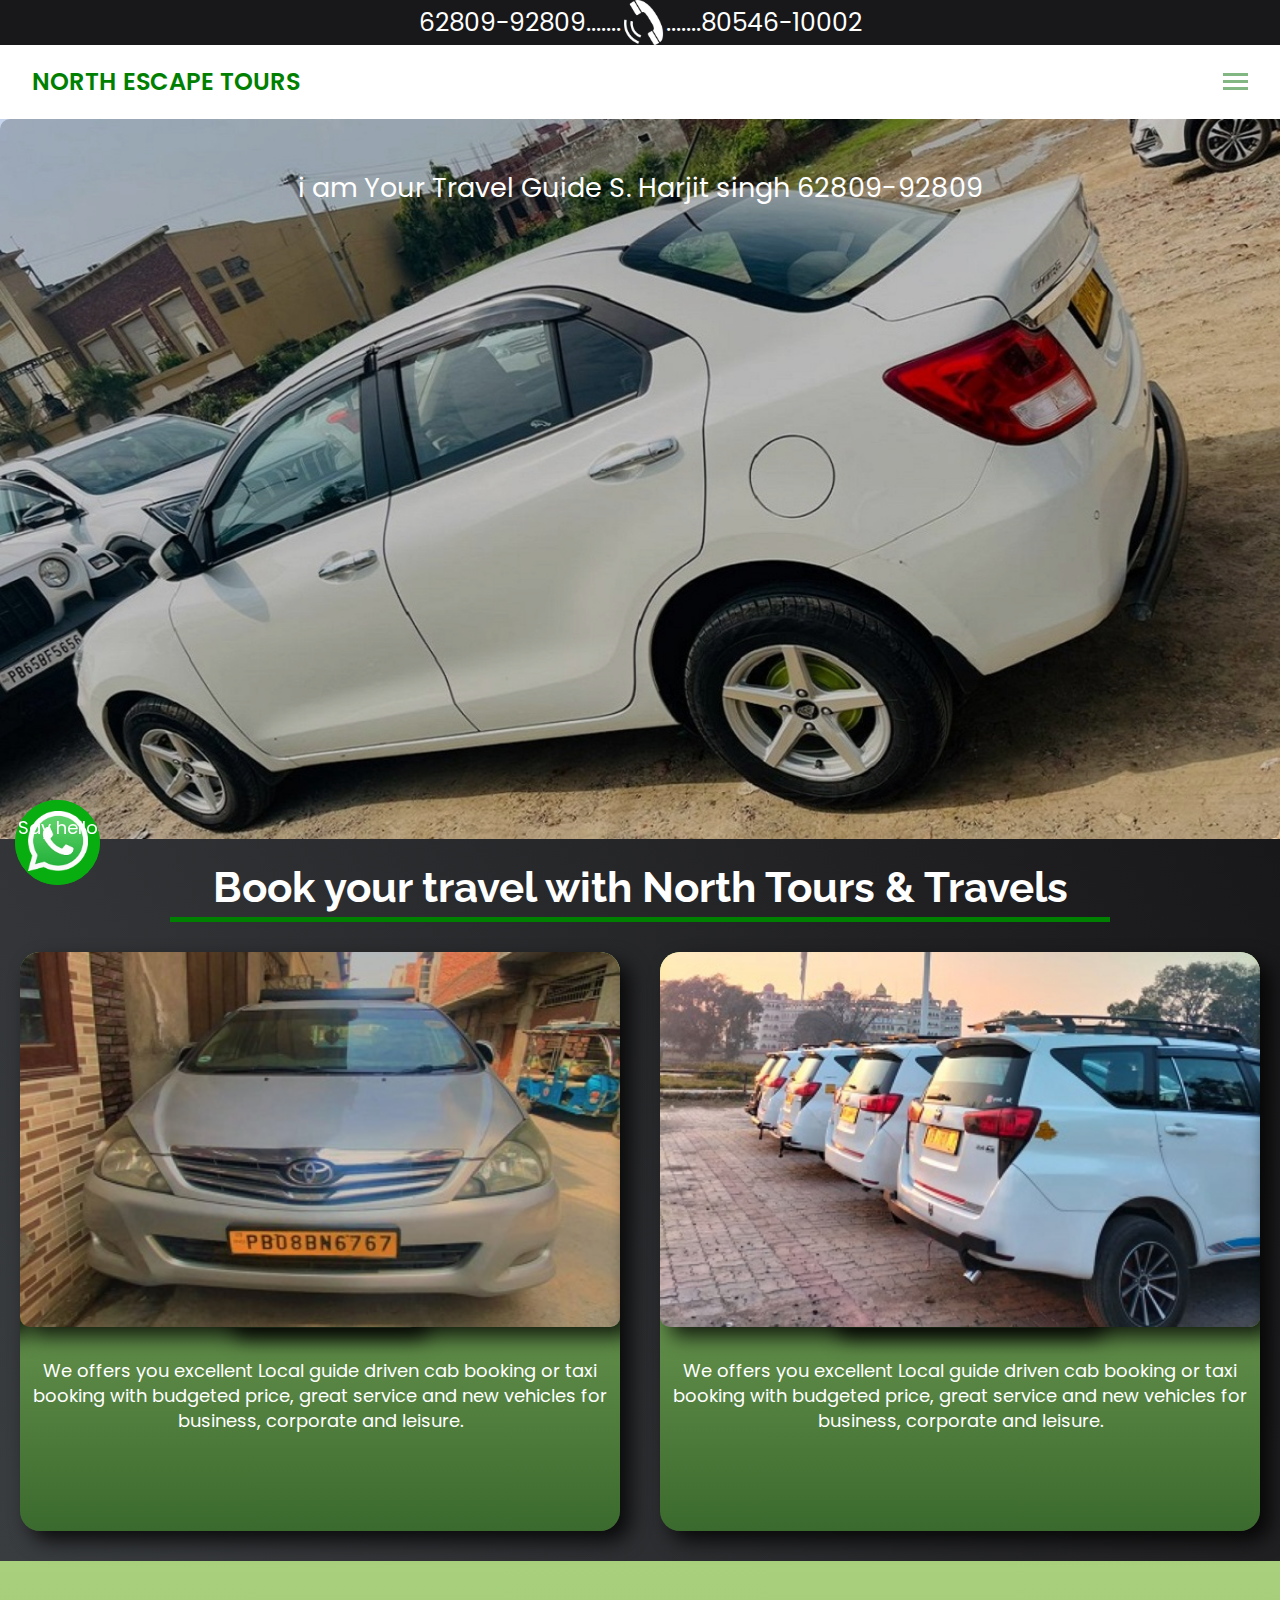
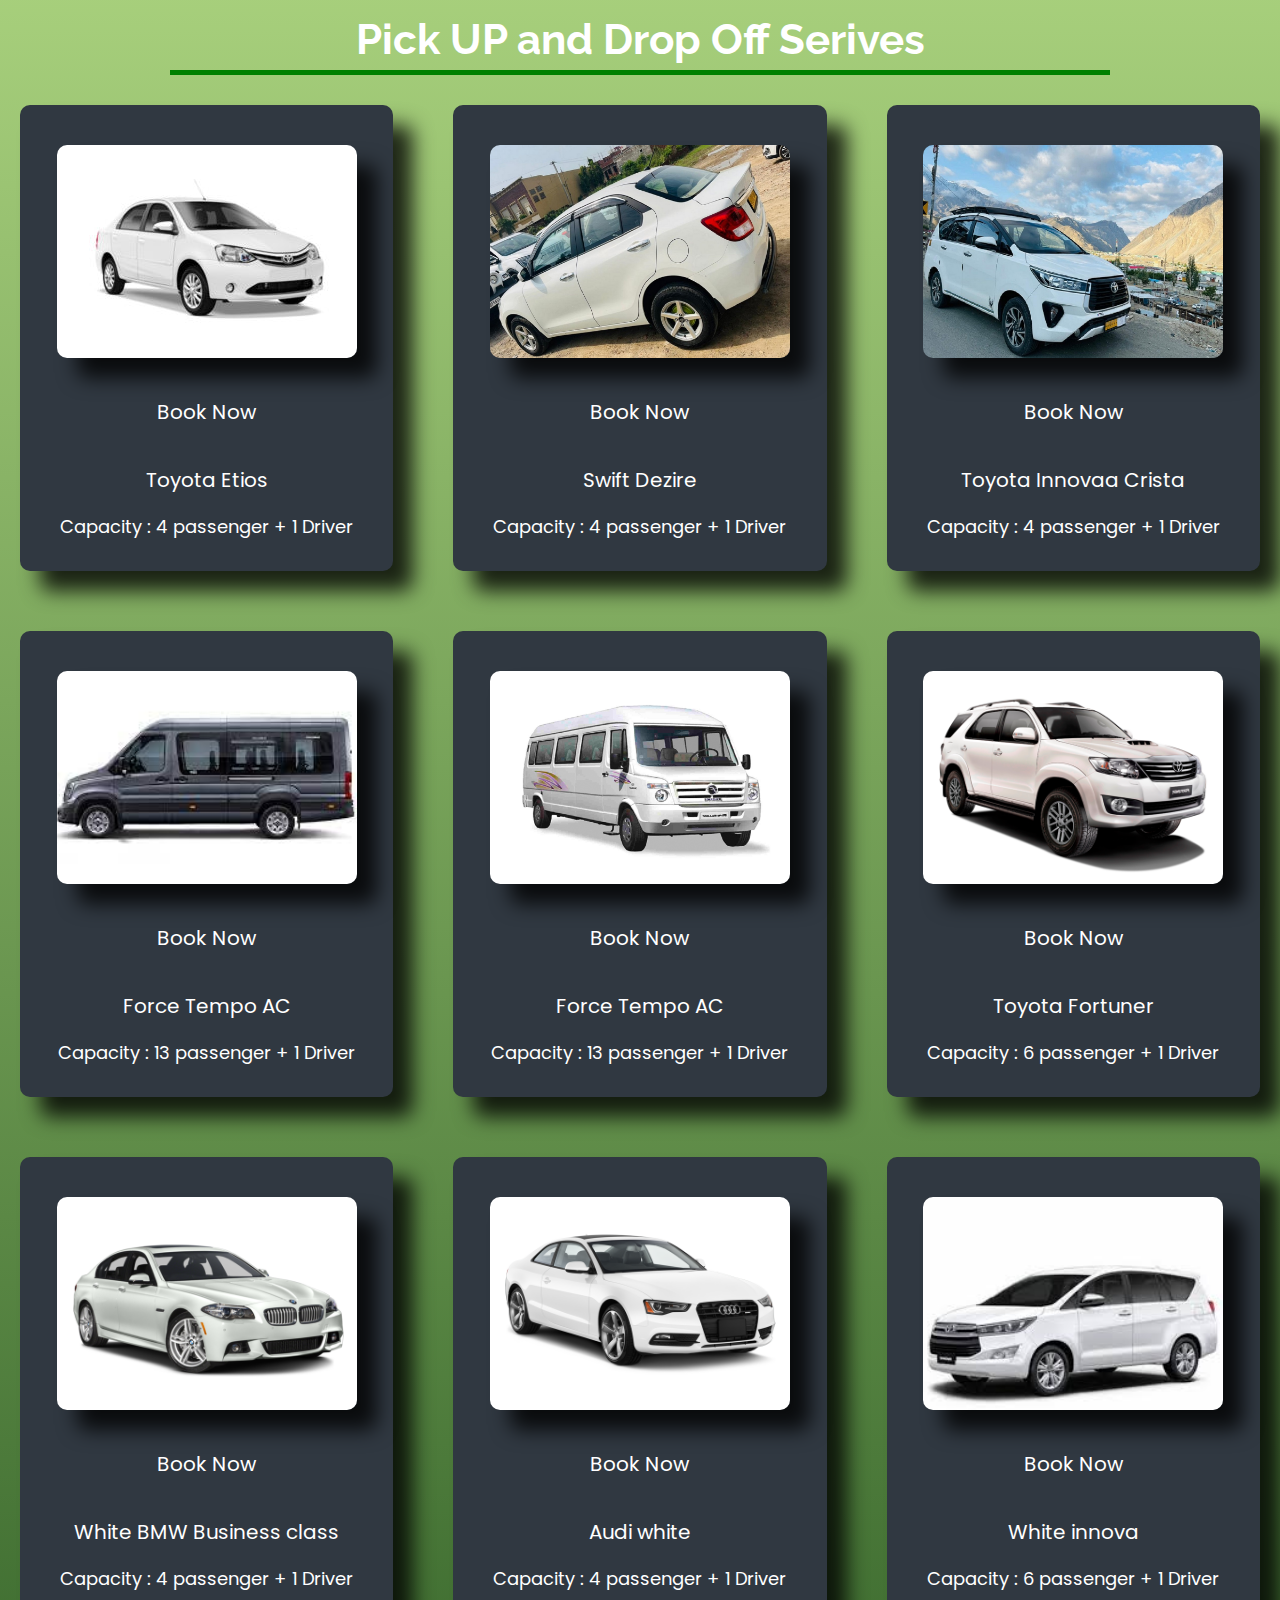
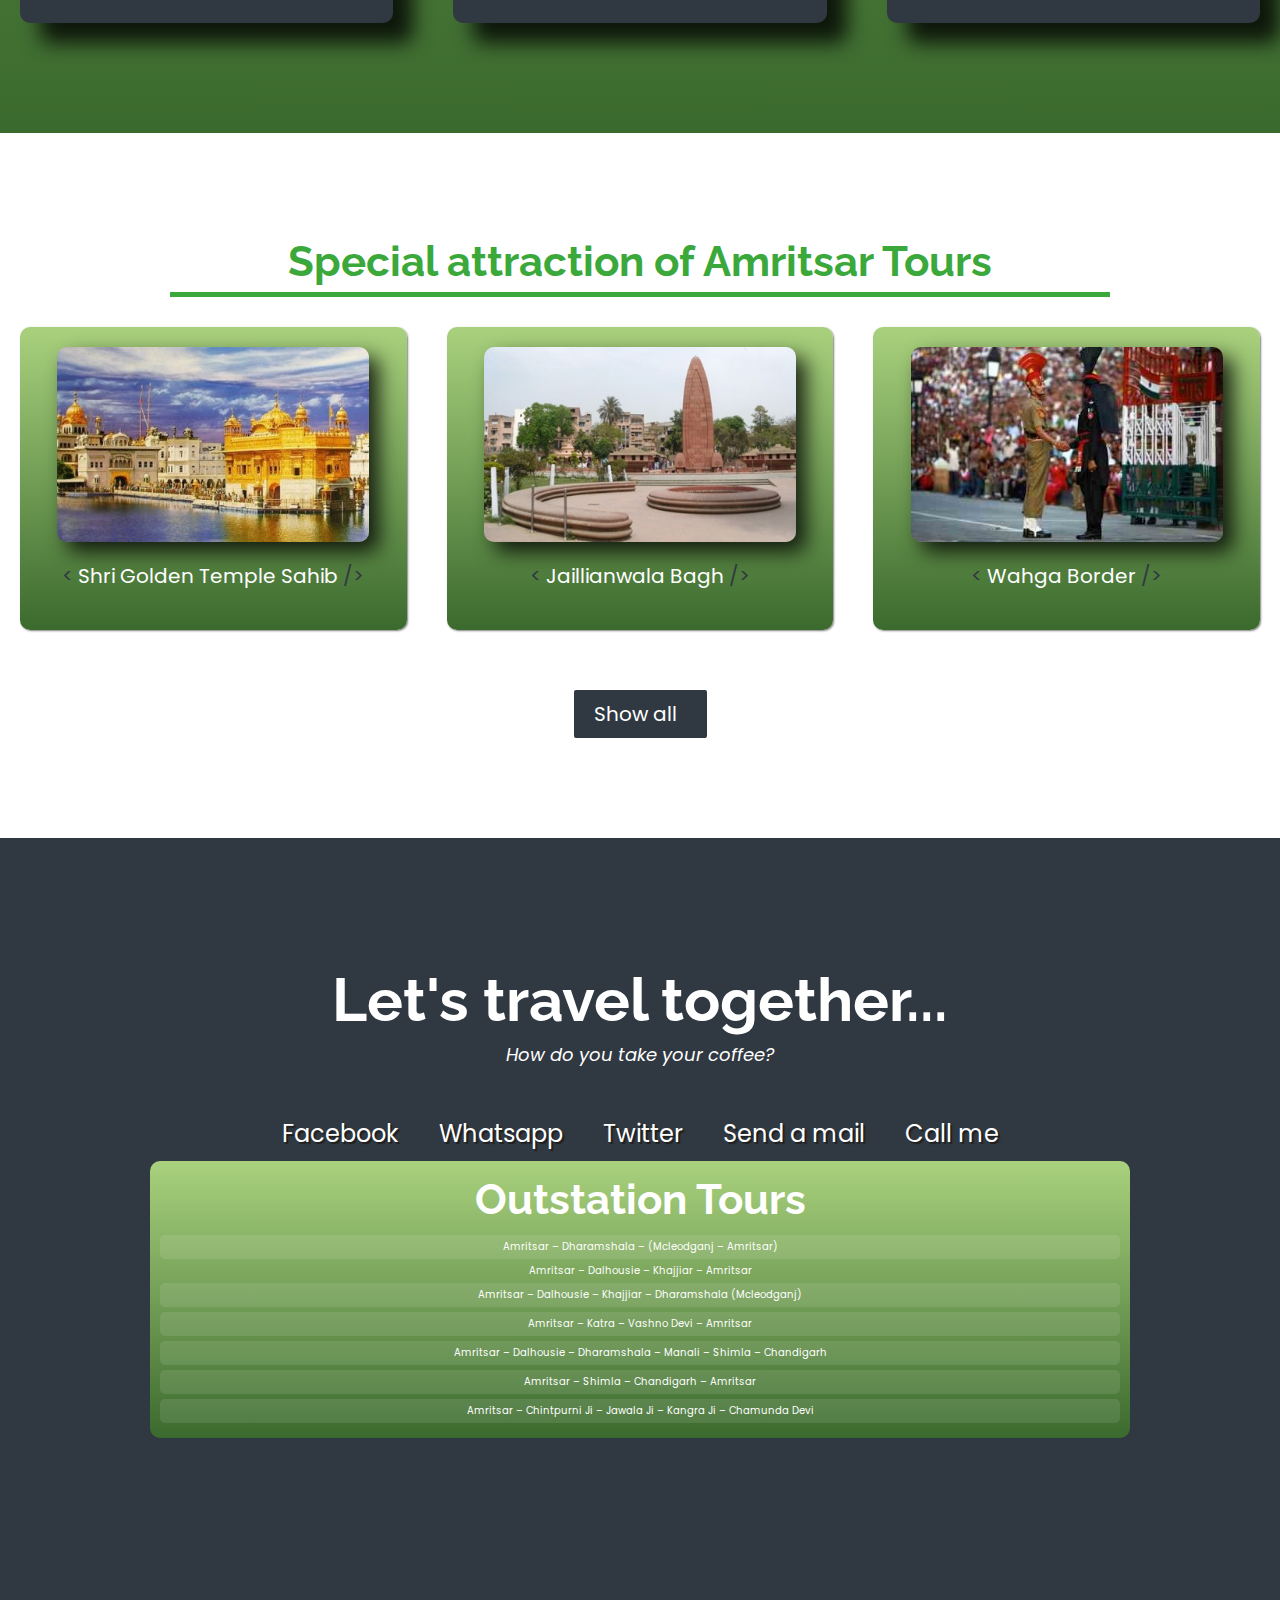
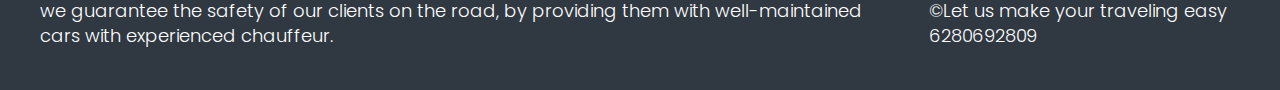
==== commit 25a357a7: "Update index.html" ====
--- a/index.html
+++ b/index.html
@@ -166,38 +166,7 @@
                     We offers you excellent Local guide driven cab booking or taxi booking with budgeted price, great service and new vehicles for business, corporate and leisure.
                   </p>
               </div>
-              <div class="services-slider">
-                <div class="services-slides">
-                  <div class="services-slide">
-                  <img src="./images/rent-Innova-white-taxi-backside.jpeg" alt="Himachal">
-                  </div>
-                   <div class="services-slide">
-                  <img src="./images/rent-Innova-silver-taxi.jpeg" alt="Himachal">
-                  </div>
-                  <div class="services-slide">
-                  <img src="./images/rent-Innova-white-taxi-front.jpeg" alt="Himachal">
-                  </div>  
-                  <div class="services-slide">
-                  <img src="./images/rent-Innova-white-taxi (6).jpeg" alt="Himachal">
-                  </div>
-                  <div class="services-slide">
-                  <img src="./images/rent-Innova-white-taxi.jpeg" alt="Kashmir">
-                  </div>
-                  <div class="services-slide">
-                  <img src="./images/innova-crysta-2.jpg" alt="Tour Packages">
-                  </div>
-                </div>
-                <p class="service-title">
-                    <a  href="#"  target="_blank"  class="service project-title">
-                    <span class="code">&lt;</span>
-                    One Ways Car Rental
-                    <span class="code">&gt;</span>
-                  </a>
-                  </p>
-                  <p>
-                    We offers you excellent Local guide driven cab booking or taxi booking with budgeted price, great service and new vehicles for business, corporate and leisure.
-                  </p>
-              </div>   
+              
     <!--<a
           href="#"
           target="_blank"
--- a/styles.css
+++ b/styles.css
@@ -66,16 +66,20 @@
   }
   
   /* 460px / 16px = 28.75em */
-  @media (max-width: 28.75em) {
+ @media (max-width: 28.75em) {
     html {
       font-size: 55%;
     }
+    .top-bar-box{
+      font-size: 2rem;}
   }
 
   @media (max-width: 18.75em) {
     html {
       font-size: 25%;
     }
+    .top-bar-box{
+      font-size: 1.5rem;}
   }
   
   
@@ -245,7 +249,7 @@
   
   .nav-section { max-width: 95%; }
   }
-   @media only screen and (max-width: 980px) {
+   @media only screen and (max-width: 1310px) {
   
   header { padding: 20px 0px; }
   
@@ -327,11 +331,77 @@
   h1 { padding: 20px 0px; }
   }
   
-   /* border-radius:50% 50% 50% 50% ;*/
-  
-  
-  /* Welcome section */
-   /* services-section */
+  /*welcome SLIDER SECTION STYLER */
+.slider { 
+  position:relative;
+  max-width: 100%;
+  margin:0;
+  overflow: hidden;  
+}
+
+.slides {
+  display: flex;
+  transition: transform 0.9s ease-in-out;
+}
+
+.slide {
+object-fit: cover;
+  min-width: 100%;
+  height: 80vh;
+  position: relative;
+}
+
+.slide img {
+  width: 100%;
+  height: 100%;
+  
+}
+
+.text-overlay {
+  position: absolute;
+  top: 50%;
+  left: 50%;
+  transform: translate(-50%, -50%);
+  color:var(--main-white);
+  font-size: 1.5em;
+  background-color: rgba(0, 0, 0, 0.2);
+  padding: 50px 0px 50px 0px ;
+  border-radius: 10px;
+  justify-content: center;
+  text-align: center;
+  width: 100%;
+  height: 100%;
+}
+
+.prev, .next {
+  cursor: pointer;
+  position:absolute;
+  top: 50%;
+  width: auto;
+  padding: 16px;
+  margin-top: -22px;
+  color: white;
+  font-weight: bold;
+  font-size: 18px;
+  transition: 0.6s ease;
+  border-radius: 0 3px 3px 0;
+  user-select: none;
+background-color: rgb(63, 76, 119);
+}
+
+.next {
+  right: 0;
+  border-radius: 3px 0 0 3px;
+}
+
+.prev:hover, .next:hover {
+  background-color: rgb(63, 76, 119);
+}
+
+/*welcome selider section ends */
+
+
+/* services-section */
   .services-section {
     text-align: center;
     padding: 2rem 2rem;
@@ -366,8 +436,7 @@
   }
   .services-slider { 
     position:relative;
-    max-width: 95%;
-    margin:10px;
+    max-width: 100%;
     overflow: hidden;
     height:100%;    
     background: var(--main-lightgreen);
@@ -378,12 +447,12 @@
   
   .services-slides {
     display: flex;
-    transition: transform 3.5s ease-in-out;
-    width: 100%;
-    height: 50%;
+    transition: width 2s ease-in-out, height 2s ease-in-out, background-color 2s ease-in-out;
+    /*transition: transform 3.5s ease-in-out;*/
+    width: 100%;
+    height: 48%;
     box-shadow: 10px 10px 20px rgba(0, 0, 0, 0.8);
     border-radius: 10px;
-    margin-bottom: 25px;
   }
   
   .services-slide {
@@ -685,76 +754,6 @@
       text-align: center;
     }
   }
-
-
-/*SLIDER SECTION STYLER */
-
-.slider { 
-    position:relative;
-    max-width: 100%;
-    margin:0;
-    overflow: hidden;  
-}
-
-.slides {
-    display: flex;
-    transition: transform 0.9s ease-in-out;
-}
-
-.slide {
-  object-fit: cover;
-    min-width: 100%;
-    height: 80vh;
-    position: relative;
-}
-
-.slide img {
-    width: 100%;
-    height: 100%;
-    
-}
-
-.text-overlay {
-    position: absolute;
-    top: 50%;
-    left: 50%;
-    transform: translate(-50%, -50%);
-    color:var(--main-white);
-    font-size: 1.5em;
-    background-color: rgba(0, 0, 0, 0.2);
-    padding: 50px 0px 50px 0px ;
-    border-radius: 10px;
-    justify-content: center;
-    text-align: center;
-    width: 100%;
-    height: 100%;
-}
-
-.prev, .next {
-    cursor: pointer;
-    position:absolute;
-    top: 50%;
-    width: auto;
-    padding: 16px;
-    margin-top: -22px;
-    color: white;
-    font-weight: bold;
-    font-size: 18px;
-    transition: 0.6s ease;
-    border-radius: 0 3px 3px 0;
-    user-select: none;
-  background-color: rgb(63, 76, 119);
-}
-
-.next {
-    right: 0;
-    border-radius: 3px 0 0 3px;
-}
-
-.prev:hover, .next:hover {
-    background-color: rgb(63, 76, 119);
-}
-
 
 /*tour section  */
 .tour-section {
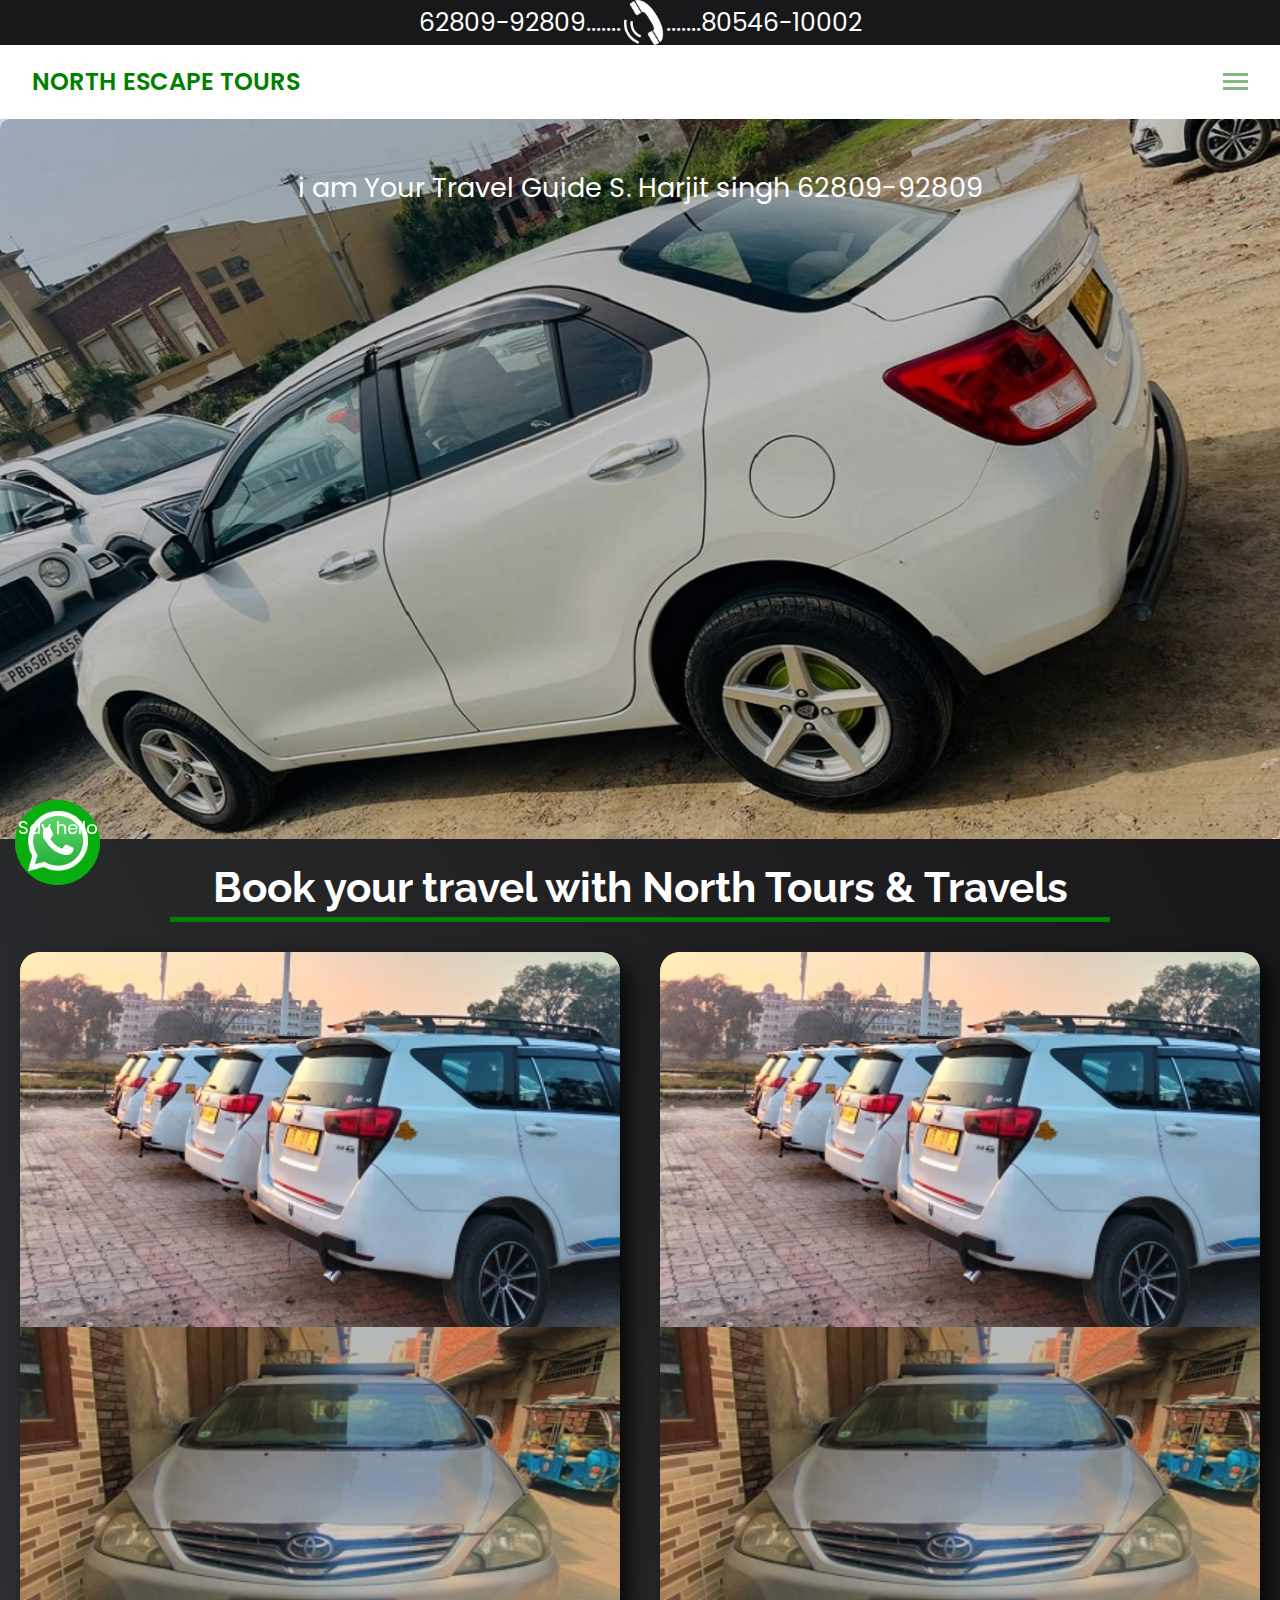
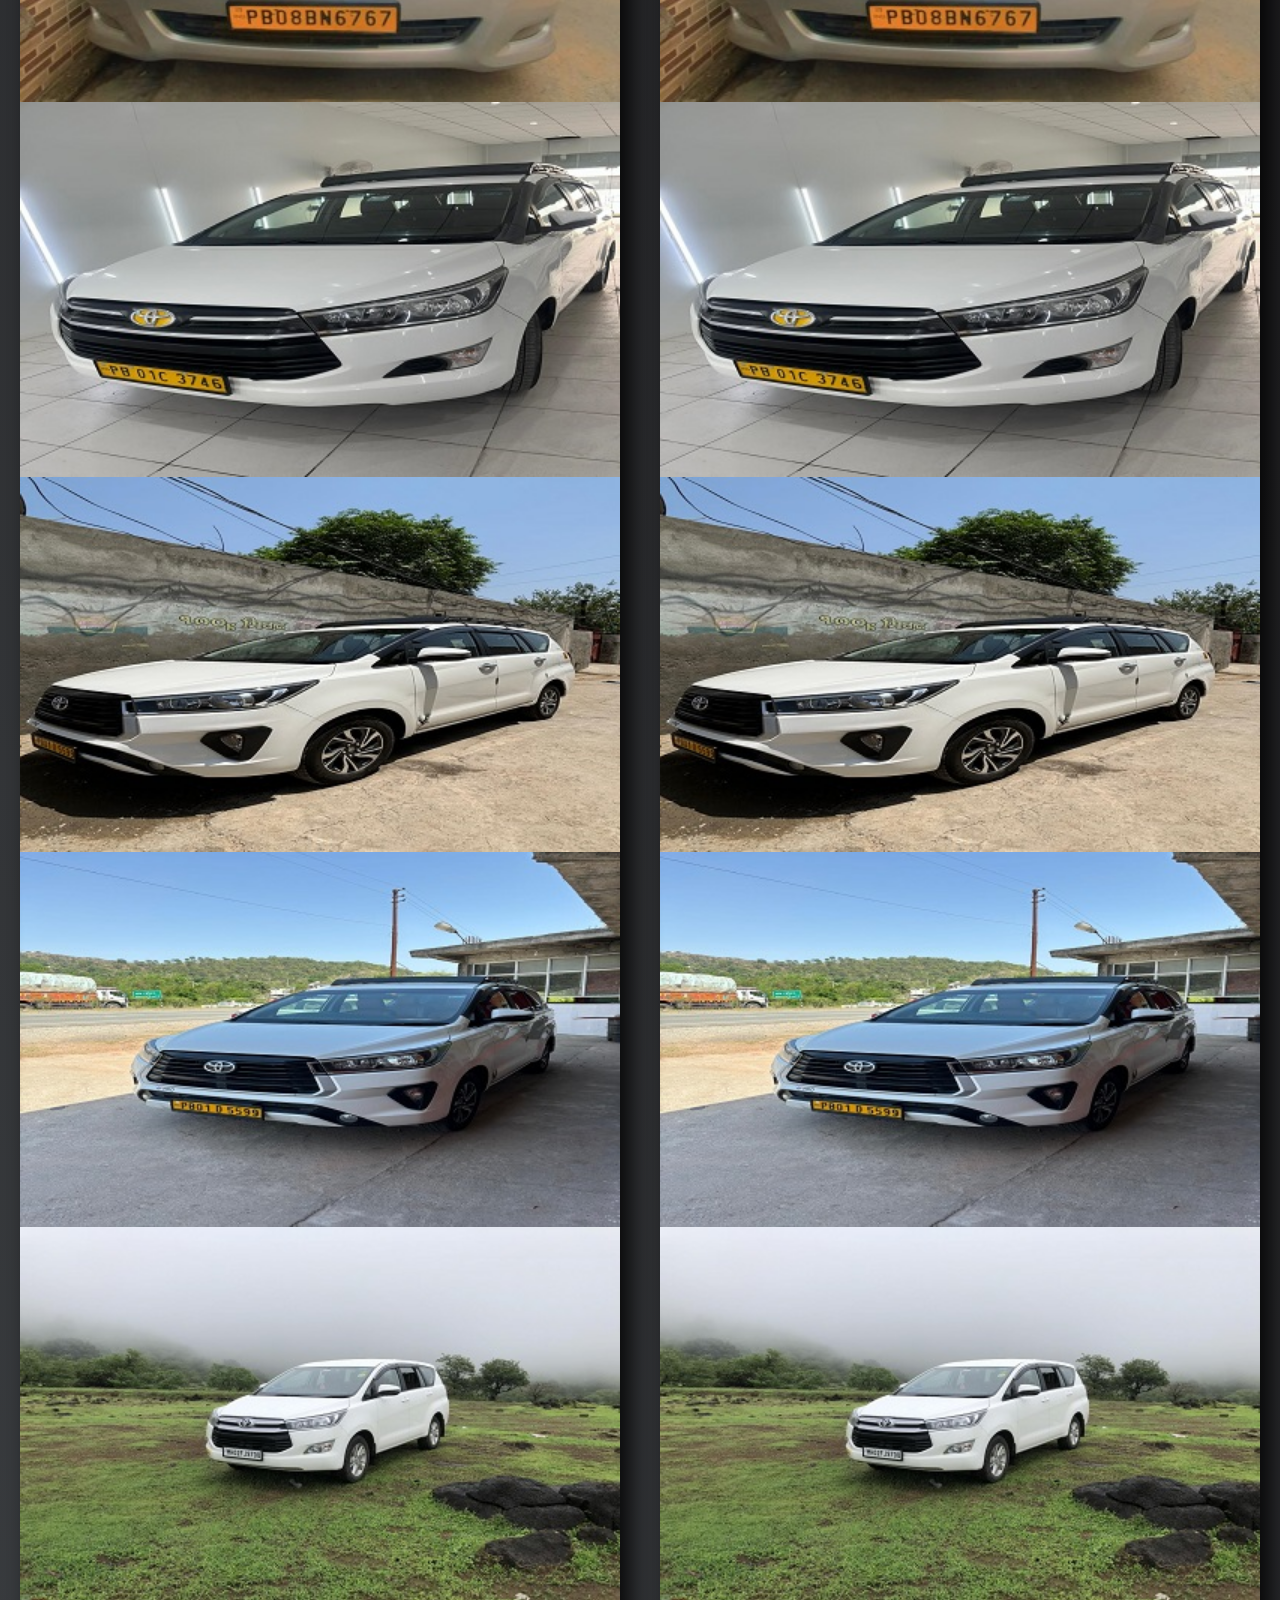
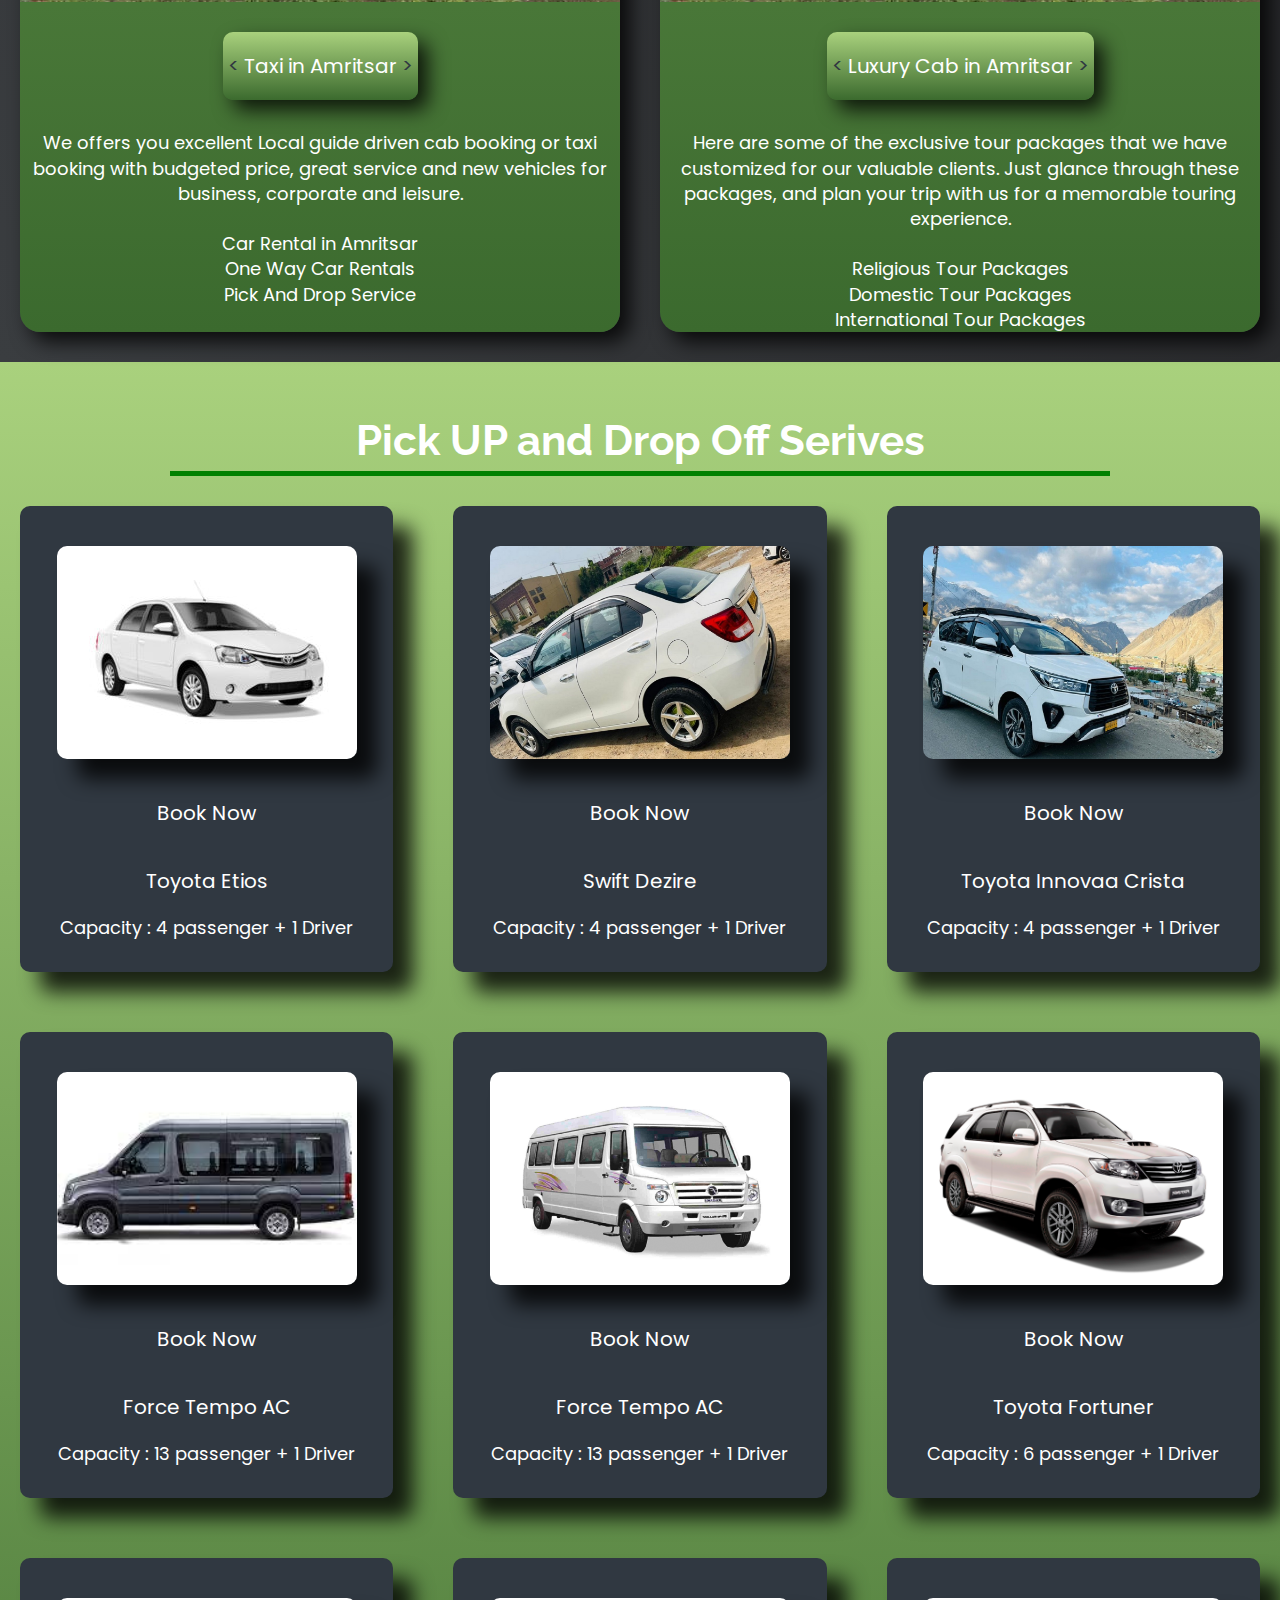
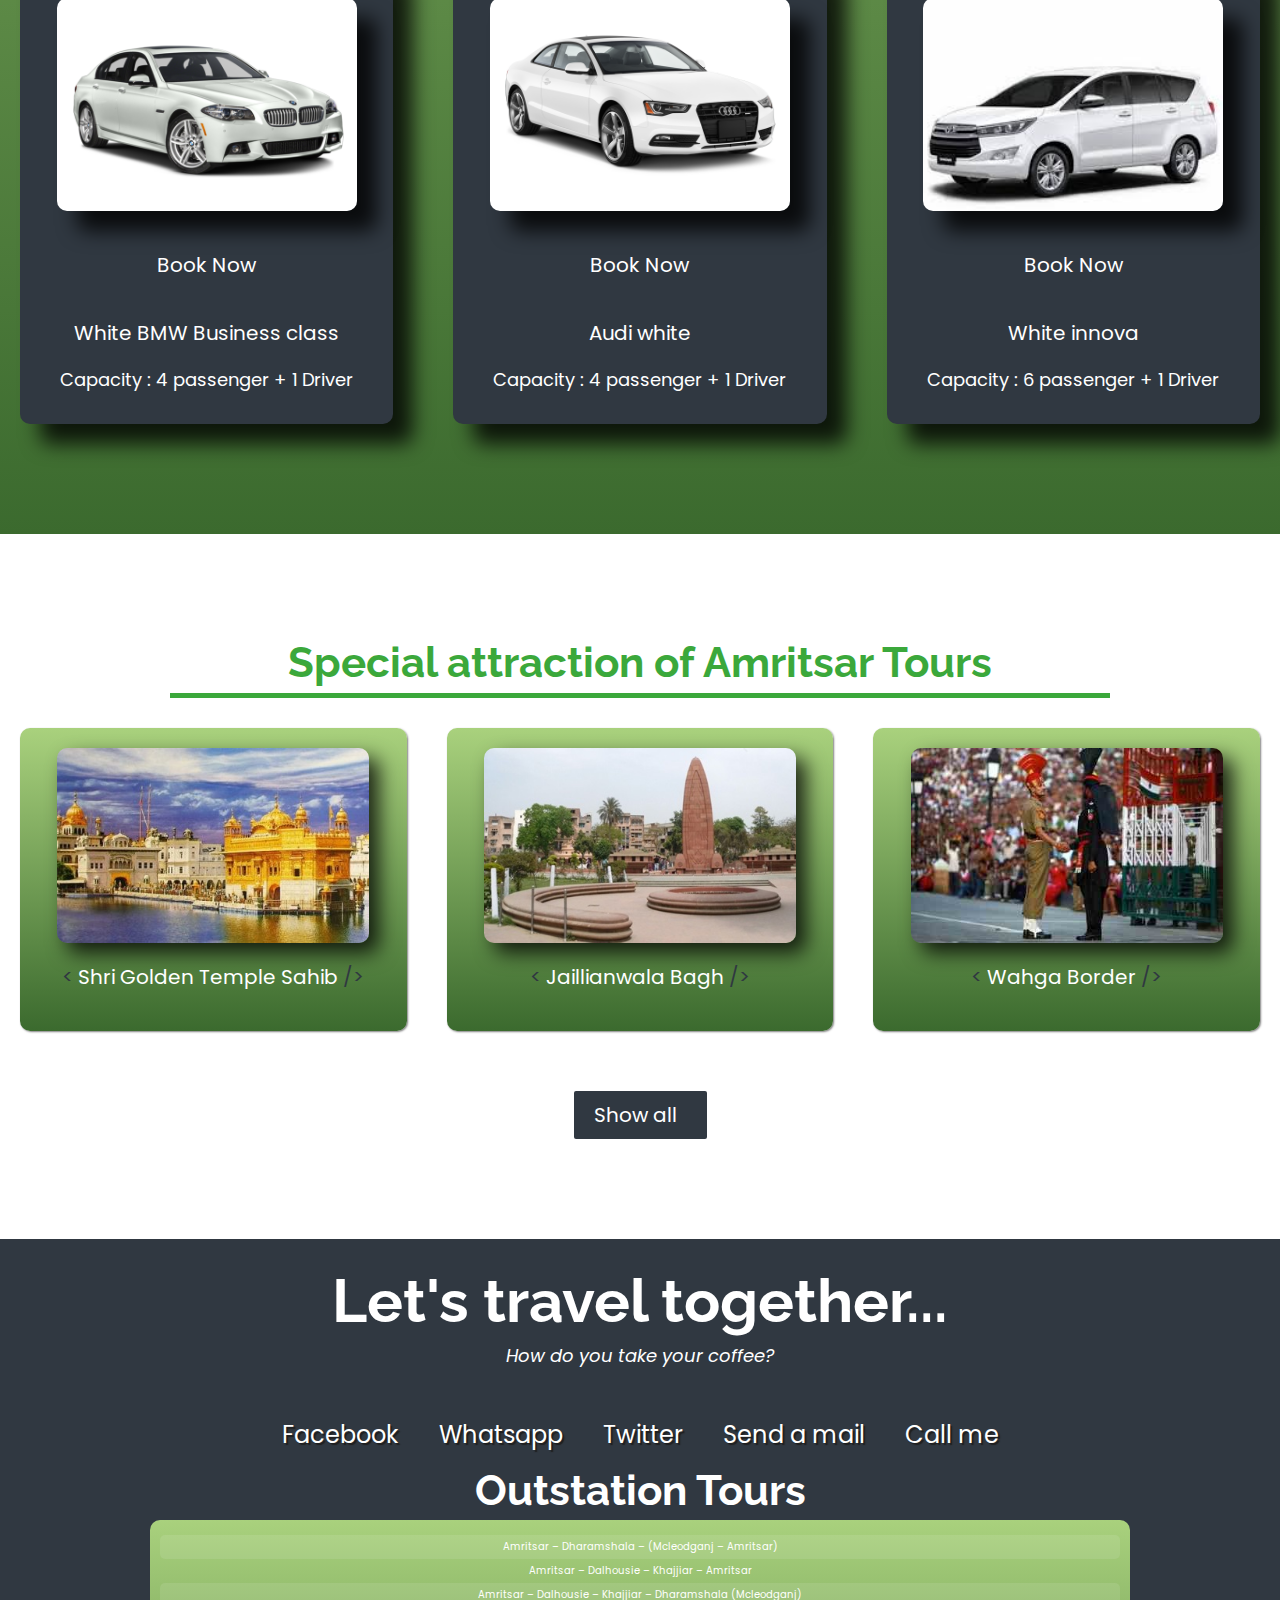
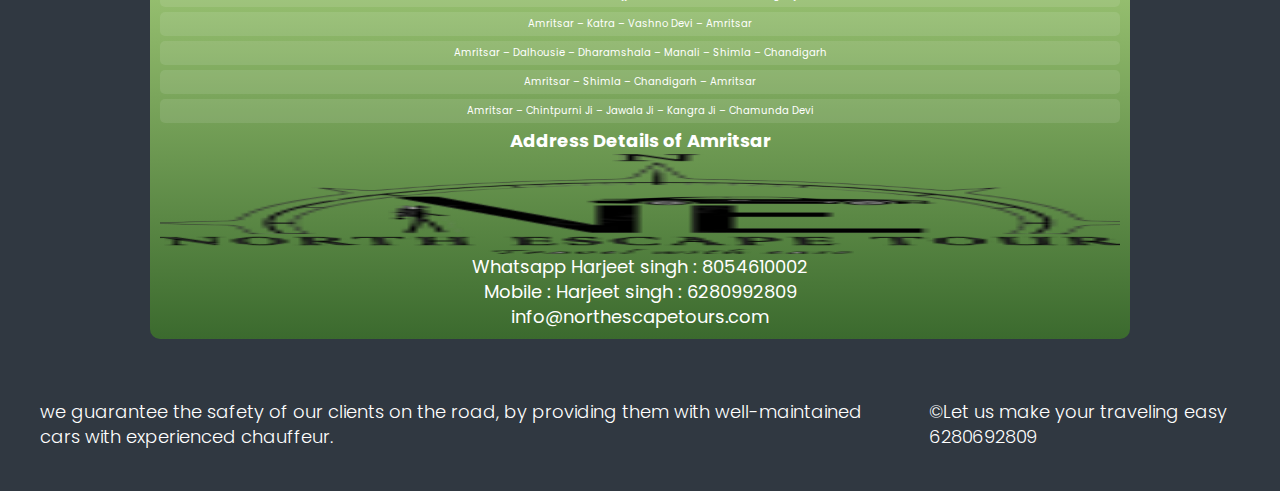
==== commit be41c328: "adding new files to project" ====
--- a/index.html
+++ b/index.html
@@ -42,11 +42,11 @@
       <input type="checkbox" id="toggle-1">
       <nav>
         <ul>
-          <li><a href="#header"><i class="fa fa-home"></i>Home</a></li>
+          <li><a href="index.html"><i class="fa fa-home"></i>Home</a></li>
           <li><a href="about-us.html"><i class="fa fa-user"></i>About</a></li>
-          <li><a href="#services"><i class="fa fa-thumb-tack"></i>Taxi Services</a></li>
-          <li><a href="./local-tour.html"><i class="fa fa-gears"></i>Local Tour</a></li>
-          <li><a href="#projects"><i class="fa fa-picture-o"></i>Tour packages</a></li>
+          <li><a href="taxi-service.html"><i class="fa fa-thumb-tack"></i>Taxi Services</a></li>
+          <li><a href="local-tour.html"><i class="fa fa-gears"></i>Local Tour</a></li>
+          <li><a href="tour-packages.html"><i class="fa fa-picture-o"></i>Tour packages</a></li>
           <li><a href="#contact"><i class="fa fa-phone"></i>Contact</a></li>
         </ul>
       </nav>
@@ -103,23 +103,23 @@
 
       <div class="services-grid">
               <div class="services-slider">
-                <div class="services-slides">
-                  <div class="services-slide">
+                <div class="services-slides1">
+                  <div class="services-slide1">
                   <img src="./images/rent-Innova-white-taxi-backside.jpeg" alt="Himachal">
                   </div>
-                   <div class="services-slide">
+                   <div class="services-slide1">
                   <img src="./images/rent-Innova-silver-taxi.jpeg" alt="Himachal">
                   </div>
-                  <div class="services-slide">
+                  <div class="services-slide1">
                   <img src="./images/rent-Innova-white-taxi-front.jpeg" alt="Himachal">
                   </div>  
-                  <div class="services-slide">
+                  <div class="services-slide1">
                   <img src="./images/rent-Innova-white-taxi (6).jpeg" alt="Himachal">
                   </div>
-                  <div class="services-slide">
+                  <div class="services-slide1">
                   <img src="./images/rent-Innova-white-taxi.jpeg" alt="Kashmir">
                   </div>
-                  <div class="services-slide">
+                  <div class="services-slide1">
                   <img src="./images/innova-crysta-2.jpg" alt="Tour Packages">
                   </div>
                 </div>
@@ -132,26 +132,31 @@
                   </p>
                   <p>
                     We offers you excellent Local guide driven cab booking or taxi booking with budgeted price, great service and new vehicles for business, corporate and leisure.
-                  </p>
+                  </p><br>
+                    <ul>
+                      <li>Car Rental in Amritsar</li>
+                      <li>One Way Car Rentals</li>
+                      <li>Pick And Drop Service</li>
+                    </ul>
               </div>
               <div class="services-slider">
-                <div class="services-slides">
-                  <div class="services-slide">
+                <div class="services-slides2">
+                  <div class="services-slide2">
                   <img src="./images/rent-Innova-white-taxi-backside.jpeg" alt="Himachal">
                   </div>
-                   <div class="services-slide">
+                   <div class="services-slide2">
                   <img src="./images/rent-Innova-silver-taxi.jpeg" alt="Himachal">
                   </div>
-                  <div class="services-slide">
+                  <div class="services-slide2">
                   <img src="./images/rent-Innova-white-taxi-front.jpeg" alt="Himachal">
                   </div>  
-                  <div class="services-slide">
+                  <div class="services-slide2">
                   <img src="./images/rent-Innova-white-taxi (6).jpeg" alt="Himachal">
                   </div>
-                  <div class="services-slide">
+                  <div class="services-slide2">
                   <img src="./images/rent-Innova-white-taxi.jpeg" alt="Kashmir">
                   </div>
-                  <div class="services-slide">
+                  <div class="services-slide2">
                   <img src="./images/innova-crysta-2.jpg" alt="Tour Packages">
                   </div>
                 </div>
@@ -163,27 +168,14 @@
                   </a>
                   </p>
                   <p>
-                    We offers you excellent Local guide driven cab booking or taxi booking with budgeted price, great service and new vehicles for business, corporate and leisure.
-                  </p>
-              </div>
-              
-    <!--<a
-          href="#"
-          target="_blank"
-          class="service project-title"
-        >
-          <img
-            class="service-image"
-            src="./images/tour packages.png"
-            alt="Tour Packages"
-          />
-          <p class="service-title">
-            <span class="code">&lt;</span>
-            Tour Packages
-            <span class="code">&#47;&gt;</span>
-          </p>
-          <p>Here are some of the exclusive tour packages that we have customized for our valuable clients. Just glance through these packages, and plan your trip with us for a memorable touring experience.</p>
-        </a>-->
+                    Here are some of the exclusive tour packages that we have customized for our valuable clients. Just glance through these packages, and plan your trip with us for a memorable touring experience.
+                  </p><br>
+                    <ul>
+                      <li>Religious Tour Packages</li>
+                      <li>Domestic Tour Packages</li>
+                      <li>International Tour Packages</li>
+                    </ul>
+                </div>
        
       </div>
     </section>
@@ -448,9 +440,10 @@
         <a href="tel:+916280992809" class="btn contact-details"
           ><i class="fas fa-mobile-alt"></i> Call me</a
         >
+        <h2>Outstation Tours</h2>
         <div class="tour-section">
-          <h2>Outstation Tours</h2>
-          <ul class="tour-list">
+          <div class="tour-list">
+            <ul class="tour-list">
               <li>Amritsar – Dharamshala – (Mcleodganj – Amritsar)</li
               <li>Amritsar – Dalhousie – Khajjiar – Amritsar</li>
               <li>Amritsar – Dalhousie – Khajjiar – Dharamshala (Mcleodganj)</li>
@@ -459,7 +452,20 @@
               <li>Amritsar – Shimla – Chandigarh – Amritsar</li>
               <li>Amritsar – Chintpurni Ji – Jawala Ji – Kangra Ji – Chamunda Devi</li>
           </ul>
-      </div>
+        </div>
+         <div class="address">
+          <p ><Strong class="strong">Address Details of Amritsar</Strong></p>
+          <div class="content">
+            <div class="logo-image">
+                <img src="./images/logoNE-150x150.png" alt="logo of taxi serivces" width="5px" height="100px">
+            </div>
+            <div class="description">
+               <p>Whatsapp Harjeet singh  : 8054610002</p>
+               <p>Mobile : Harjeet singh  : 6280992809</p>
+               <p>info@northescapetours.com</p>
+            </div>
+          </div>
+         </div>
       </div>
     </section>
 
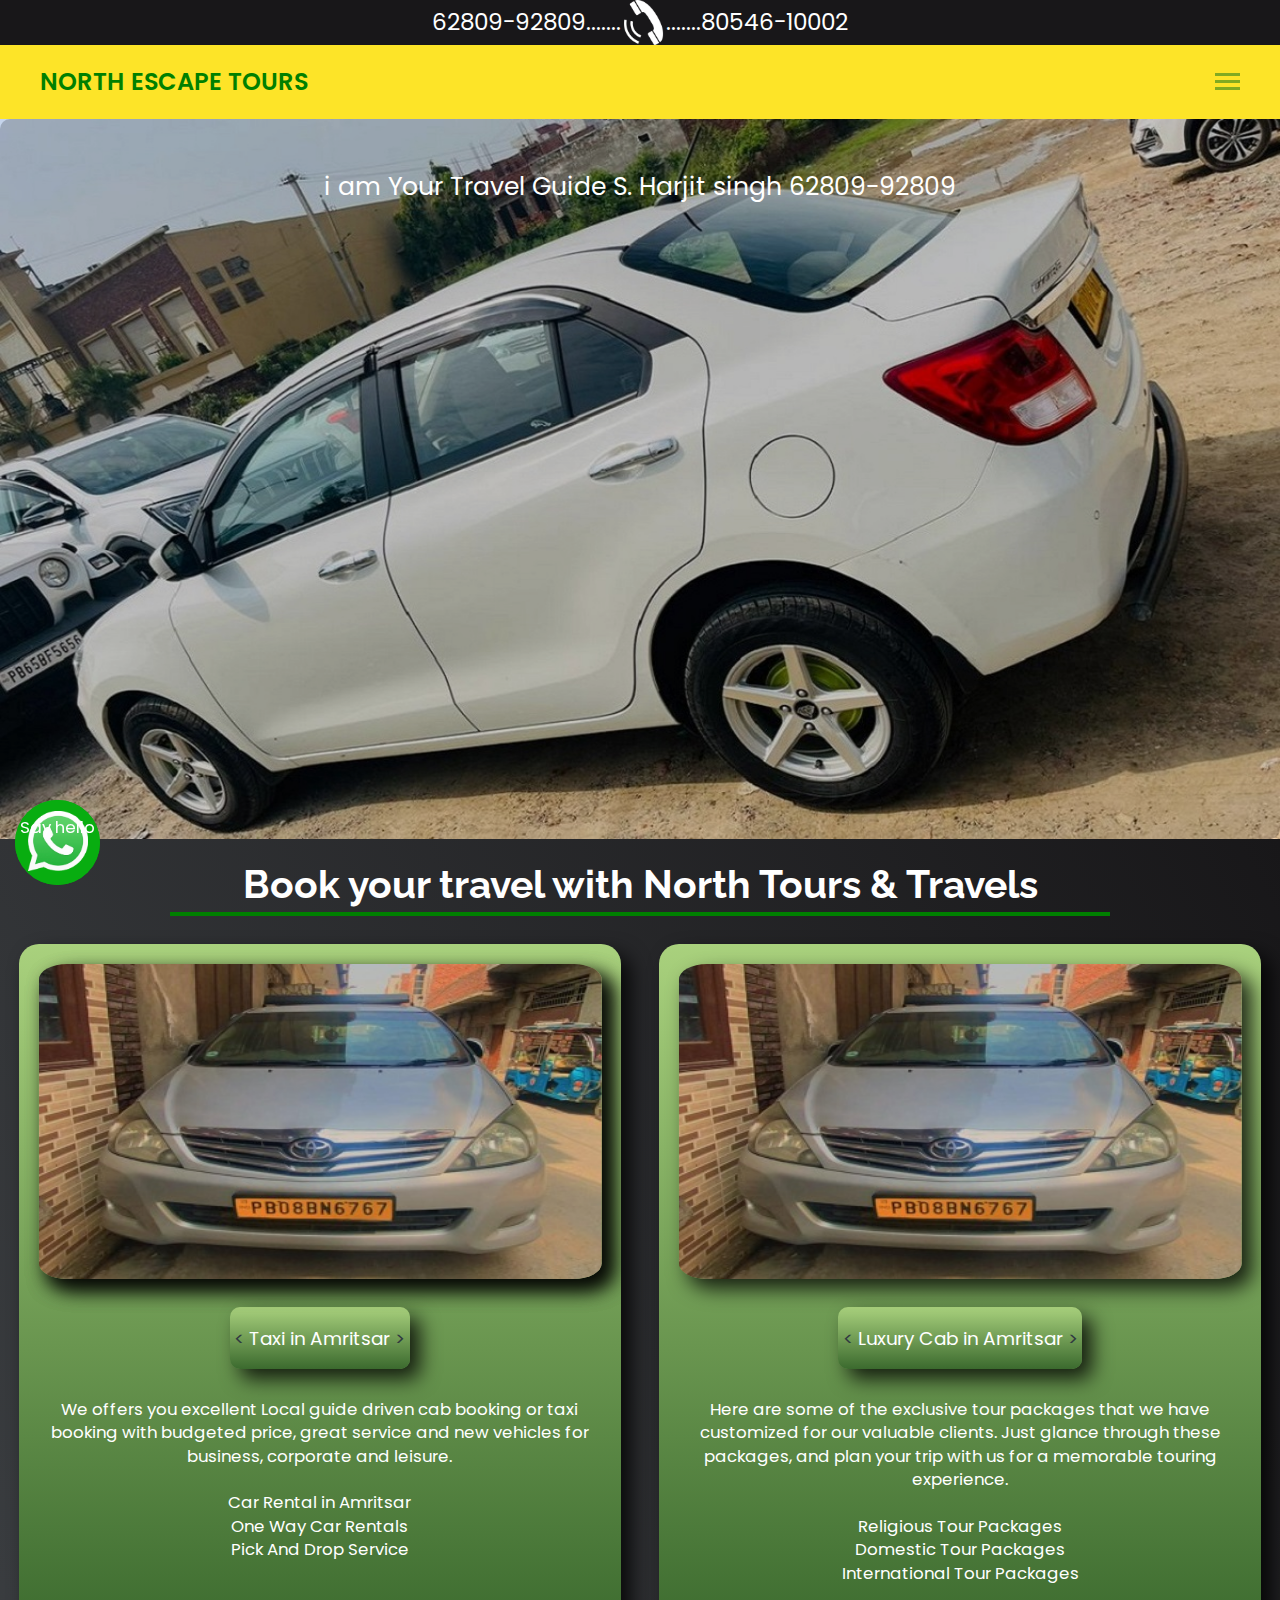
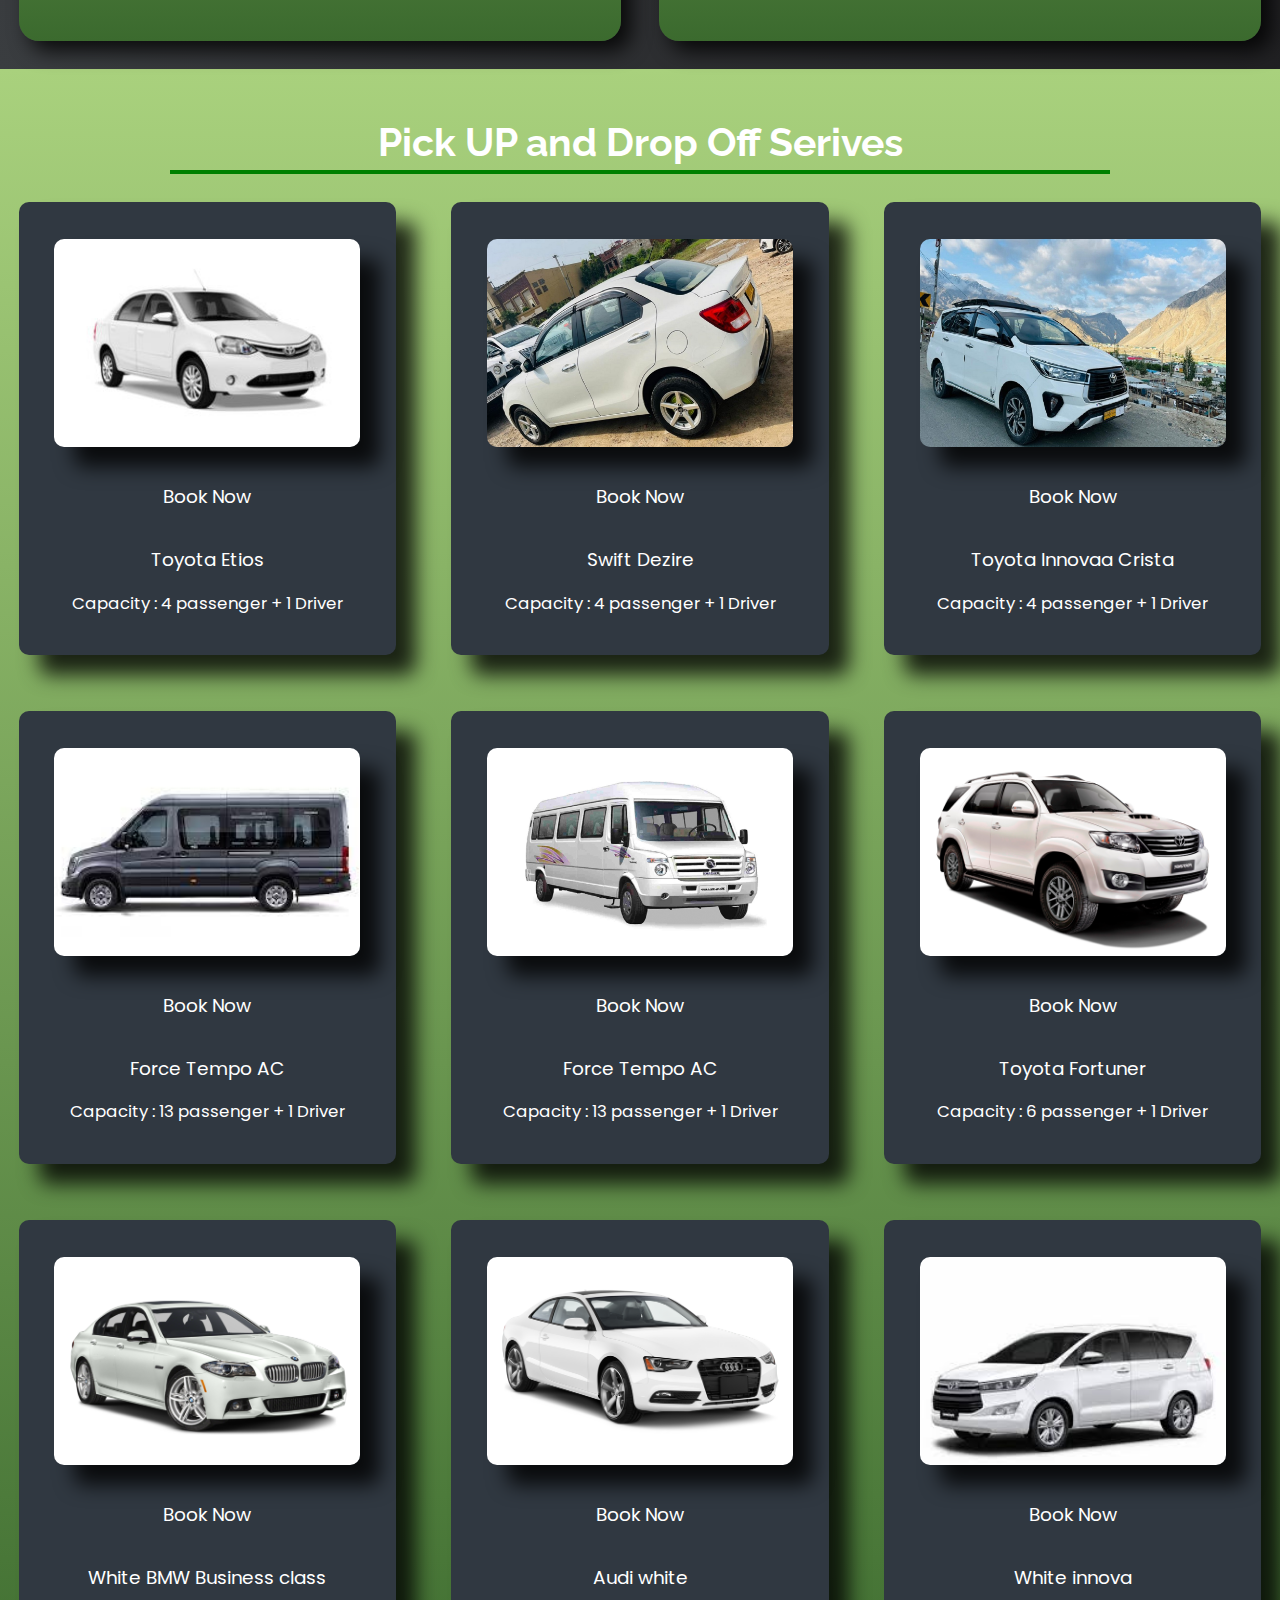
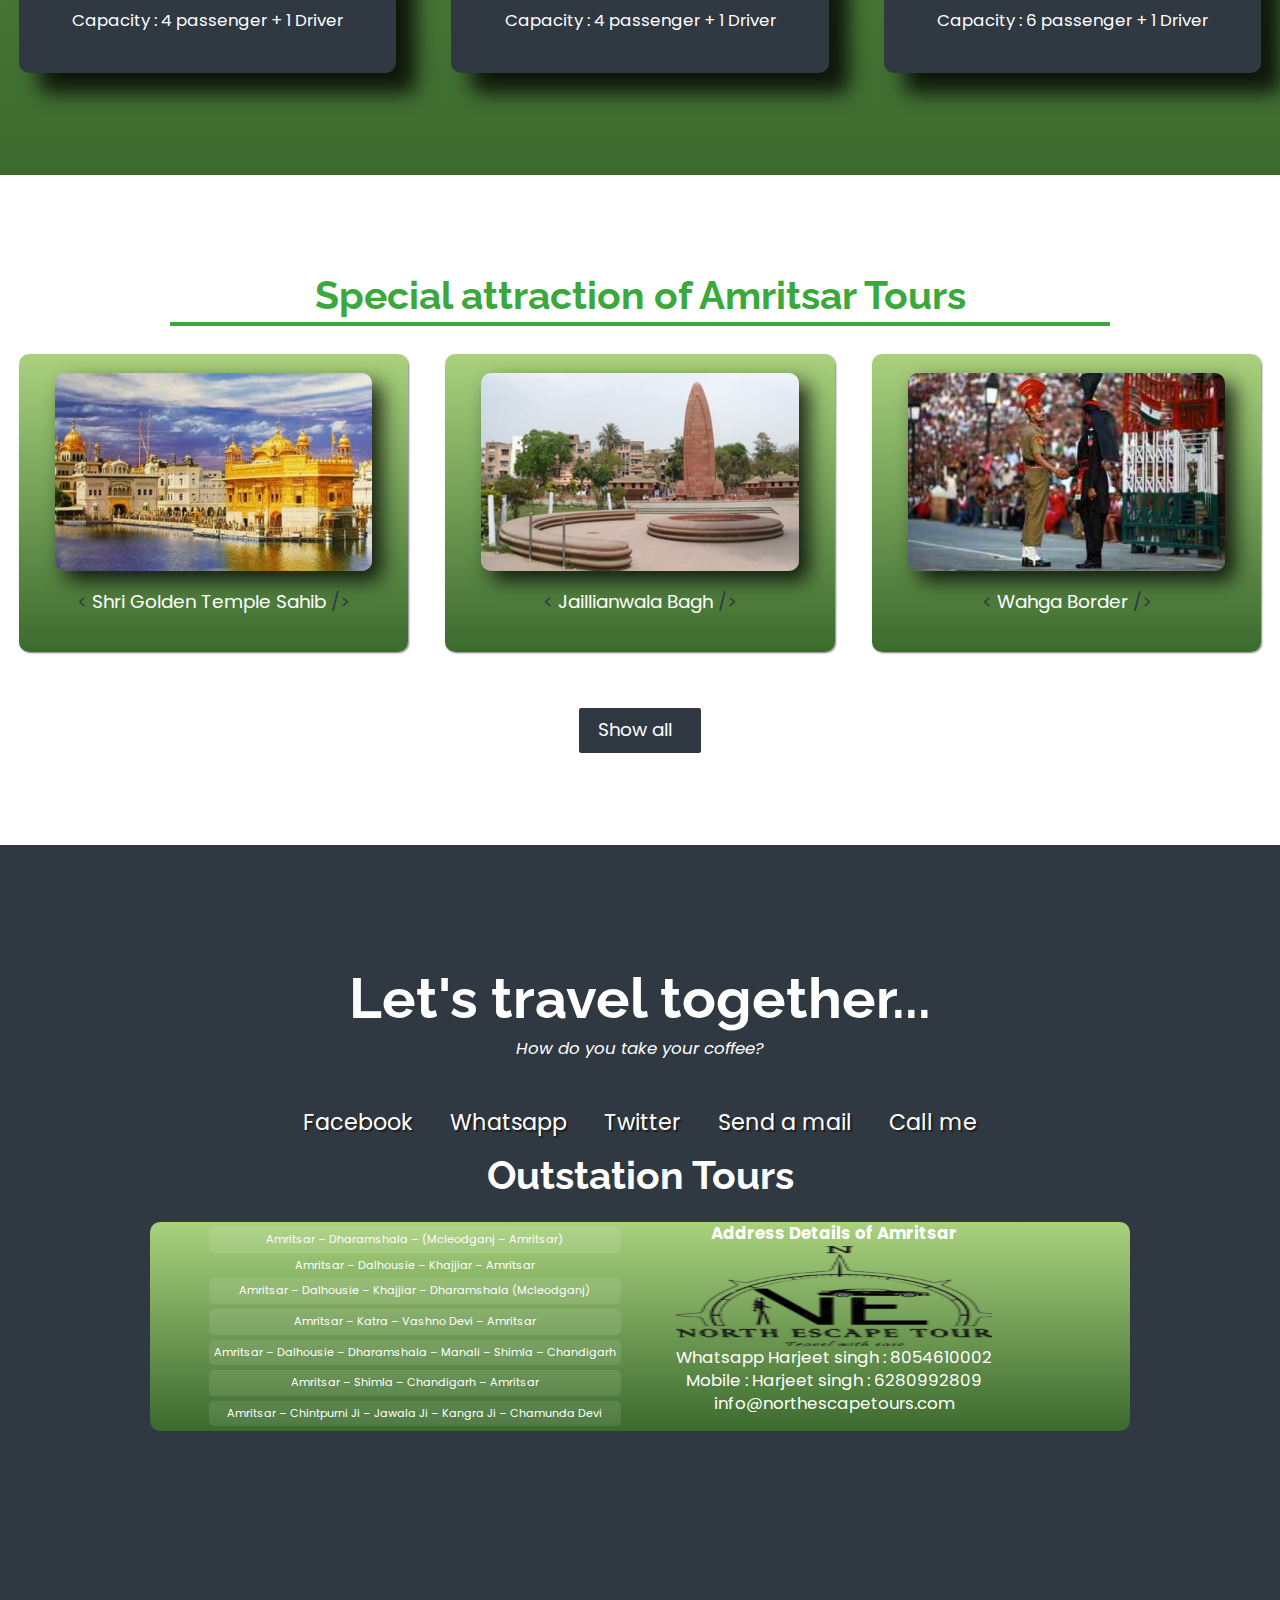
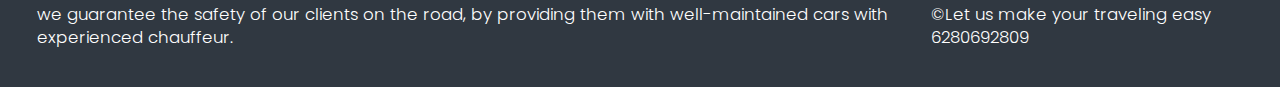
==== commit 9c05dbfd: "added files after nav responsive ness changes" ====
--- a/index.html
+++ b/index.html
@@ -3,6 +3,7 @@
   <head>
 
     <link rel="stylesheet" href="styles.css" />
+    <link rel="stylesheet" href="responsiveness.css" />
     <link
       rel="stylesheet"
       href="https://use.fontawesome.com/releases/v5.8.2/css/all.css"
--- a/styles.css
+++ b/styles.css
@@ -1,5 +1,4 @@
 @import url('additional-styles.css');
-@import url('respo.css');
 /* Custom properties/variables  */
 :root {
     --main-white: #ffffff;
@@ -50,38 +49,6 @@
    * 980px / 16px = 61.25em
   */
   
-  /* 1200px / 16px = 75em */
-  @media (max-width: 75em) {
-    html {
-      font-size: 60%;
-    }
-  }
-  
-  /* 980px / 16px = 61.25em */
-  @media (max-width: 61.25em) {
-    html {
-      font-size: 58%;
-    }
-
-  }
-  
-  /* 460px / 16px = 28.75em */
- @media (max-width: 28.75em) {
-    html {
-      font-size: 55%;
-    }
-    .top-bar-box{
-      font-size: 2rem;}
-  }
-
-  @media (max-width: 18.75em) {
-    html {
-      font-size: 25%;
-    }
-    .top-bar-box{
-      font-size: 1.5rem;}
-  }
-  
   
   /* Base styles */
   
@@ -145,7 +112,7 @@
       animation: up-down 1s infinite;
       
     }
-    a:hover{
+    .top-bar-box:hover a{
       color:green;
       transition: all 0.5s ease 0s;
     }
@@ -245,91 +212,7 @@
   .toggle-menu ul li:last-child { margin-bottom: 0px; }
   
   input[type=checkbox], label { display: none; }
-   @media only screen and (max-width: 1440px) {
-  
-  .nav-section { max-width: 95%; }
-  }
-   @media only screen and (max-width: 1310px) {
-  
-  header { padding: 20px 0px; }
-  
-  #logo { padding: 0px;left:0px; }
-  
-  input[type=checkbox] {
-    position: absolute;
-    top: -9999px;
-    left: -9999px;
-    background: none;
-  }
-  input[type=checkbox]:fous {
-  background:none;
-  }
-  
-  label {
-    float:right;
-    padding: 8px 0px;
-    display: inline-block;
-    cursor: pointer;
-  }
-  
-  input[type=checkbox]:checked ~ nav { display: block; }
-  
-  nav {
-    display: none;
-    position: absolute;
-    right: 0px;
-    top: 53px;
-    background-color:rgba(28, 122, 28, 0.548);
-    padding: 0px;
-    z-index: 99;
-  }
-  
-  nav ul { width: auto; }
-  
-  nav ul li {
-    float: none;
-    padding: 0px;
-    width: 100%;
-    display: table;
-  }
-  
-  nav ul li a {
-    color: #FFF;
-    font-size: 25px;
-    padding: 10px 20px;
-    display: block;
-    border-bottom: 1px solid rgba(225,225,225,0.1);
-  }
-  
-  nav ul li a i {
-    color: #fde428;
-    padding-right: 13px;
-  }
-  }
-   @media only screen and (max-width: 568px) {
-  
-  h1 { padding: 25px 0px; }
-  
-  h1 span { display: block; }
-  }
-   @media only screen and (max-width: 480px) {
-  
-  .nav-section { max-width: 90%; }
-  }
-   @media only screen and (max-width: 360px) {
-  
-  h1 { font-size: 20px; }
-  
-  label { padding: 5px 0px; }
-  
-  #logo { font-size: 20px; }
-  
-  nav { top: 47px; }
-  }
-   @media only screen and (max-width: 320px) {
-  
-  h1 { padding: 20px 0px; }
-  }
+   
   
   /*welcome SLIDER SECTION STYLER */
 .slider { 
@@ -416,11 +299,7 @@
     color:var(--main-white);
   }
   
-  @media (max-width: 28.75em) {
-    .services-section-header {
-      font-size: 4rem;
-    }
-  }
+ 
   
   /* "Automagic" image grid using no media queries */
 
@@ -430,7 +309,7 @@
     grid-gap: 4rem;
     width: 100%;
     max-width: 1280px;
-    margin:0;
+    margin:10px auto ;
     padding:0;
     margin-bottom: 1rem;
   }
@@ -442,28 +321,55 @@
     background: var(--main-lightgreen);
     box-shadow: 10px 10px 20px rgba(0, 0, 0, 0.8);
     border-radius: 20px;
-
-  }
-  
-  .services-slides {
+    padding: 20px; /* Add padding to create space around the slideshow */
+    box-sizing: border-box;
+  }
+  
+  .services-slides1 {
     display: flex;
     transition: width 2s ease-in-out, height 2s ease-in-out, background-color 2s ease-in-out;
     /*transition: transform 3.5s ease-in-out;*/
-    width: 100%;
+    min-width: 100%;
     height: 48%;
     box-shadow: 10px 10px 20px rgba(0, 0, 0, 0.8);
-    border-radius: 10px;
-  }
-  
-  .services-slide {
-    object-fit: cover;
-    min-width: 100%;
+    gap:10%;
+    border-radius: 5%;
+  }
+  
+  .services-slide1 {
+    min-width:100%;
     position: relative;
     height: 100%;
-  }
-  .services-slide img {
+    box-shadow: 10px 10px 20px rgba(0, 0, 0, 0.8);
+    border-radius: 5%;
+  }
+  .services-slide1 img {
   box-shadow: 10px 10px 20px rgba(0, 0, 0, 0.8);
-  border-radius: 10px;
+  border-radius: 5%;
+  min-width: 100%;
+  height: 100%;
+}
+
+.services-slides2 {
+  display: flex;
+  transition: width 2s ease-in-out, height 2s ease-in-out, background-color 2s ease-in-out;
+  /*transition: transform 3.5s ease-in-out;*/
+  width: 100%;
+  height: 48%;
+  gap:10%;
+}
+.services-slide2 {
+  object-fit: cover;
+  min-width: 100%;
+  position: relative;
+  height: 100%;
+  border-radius: 5%;
+}
+.services-slide2 img {
+box-shadow: 10px 10px 20px rgba(0, 0, 0, 0.8);
+border-radius: 5%;
+min-width: 100%;
+height: 100%;
 }
 
 
@@ -700,12 +606,13 @@
     font-size: 6rem;
   }
   
-  @media (max-width: 28.75em) {
+  @media (max-width: 710px) {
     .contact-section-header > h2 {
       font-size: 4rem;
-    }
-  }
-  
+      margin-top: 50%;
+    }
+    
+  }
   .contact-section-header > p {
     font-style: italic;
   }
@@ -747,21 +654,19 @@
   footer i {
     vertical-align: middle;
   }
-  
-  @media (max-width: 28.75em) {
-    footer {
-      flex-direction: column;
-      text-align: center;
-    }
-  }
+
 
 /*tour section  */
 .tour-section {
+  display:flex;
+  flex-direction:row;
   background: linear-gradient(to bottom, #a9d17d, #3b6a2e);
-  padding: 10px;
+  padding-left:6%;
   border-radius: 10px;
   color: white;
   width: 80vw;
+  margin: 20px auto;
+  gap: 6%;
 }
 .tour-section h3 {
   text-align: center;
@@ -769,7 +674,7 @@
 .tour-list {
   list-style-type: none;
   padding: 0;
-  font-size: 1rem;
+  font-size: 1.2rem;
 }
 .tour-list li {
   margin: 5px 0;
@@ -777,68 +682,51 @@
   background: rgba(255, 255, 255, 0.1);
   border-radius: 5px;
 }
+@media only screen and (max-width:680px){
+
+  .tour-section {
+    display:flex;
+    flex-direction:column;
+    background: linear-gradient(to bottom, #a9d17d, #3b6a2e);
+    border-radius: 10px;
+    color: white;
+    width: 100vw;
+    }
+  .logo-image{
+    width: 25%;
+    height: 5%;}
+  .tour-section h3 {
+    text-align: center;
+  }
+  .tour-list {
+    list-style-type: none;
+    font-size: 1rem;
+  }
+  .tour-list li {
+    background: rgba(255, 255, 255, 0.1);
+    border-radius: 5px;
+  }
+  .address{
+    display:flex;
+    flex-direction:column;
+    align-items: center;
+  }
+ 
+  footer {
+    font-weight: 100;
+    display: flex;
+    flex-direction: column;
+    margin-top: 20rem;  
+  }
+  
+  footer >p{
+    margin-top: 2rem;
+  }
+}
+
+
+
 @media (max-width: 980px) {
-  html {
-    font-size: 58%;
-  }
-  .nav-section { max-width: 95%; }
-  header { padding: 20px 0px; 
-  background-color: #fde428;
-  }
-
-#logo { padding: 0px;left:0px; }
-
-input[type=checkbox] {
-  position: absolute;
-  top: -9999px;
-  left: -9999px;
-  background: none;
-}
-input[type=checkbox]:fous {
-background:none;
-}
-
-label {
-  float:right;
-  padding: 8px 0px;
-  display: inline-block;
-  cursor: pointer;
-}
-
-input[type=checkbox]:checked ~ nav { display: block; }
-
-nav {
-  display: none;
-  position: absolute;
-  right: 0px;
-  top: 53px;
-  background-color:rgba(28, 122, 28, 0.548);
-  padding: 0px;
-  z-index: 99;
-}
-
-nav ul { width: auto; }
-
-nav ul li {
-  float: none;
-  padding: 0px;
-  width: 100%;
-  display: table;
-}
-
-nav ul li a {
-  color: #FFF;
-  font-size: 60px;
-  padding: 10px 20px;
-  display: block;
-  border-bottom: 1px solid rgba(225,225,225,0.1);
-}
-
-nav ul li a i {
-  color: #fde428;
-  padding-right: 13px;
-}
-
 .slider { 
   position:relative;
   max-width: 100%;
@@ -884,3 +772,42 @@
 
 }
 
+
+ @media only screen and (max-width: 580px) {
+
+h1 { padding: 25px 0px; }
+h1 span { display: block; }
+h2 { font-size: 3.5rem; padding: 25px 0px; }
+}
+
+ @media only screen and (max-width: 480px) {
+  h2 { font-size: 2rem;
+    padding: 25px 0px; }
+.contact-section-header > h2 {
+      margin-top: 50%;
+    }
+  }
+
+@media only screen and (max-width: 360px) {
+  .contact-section-header > h2 {
+    margin-top: 50%;
+  }
+
+h1 { font-size: 20px; }
+h2 {font-size: 1.9rem;
+  padding: 20px 0px; }
+
+label { padding: 5px 0px; }
+
+#logo { font-size: 20px; }
+
+nav { top: 47px; }
+}
+ @media only screen and (max-width: 320px) {
+  .contact-section-header > h2 {
+    margin-top: 50%;
+  }
+
+h1 { padding: 20px 0px; }
+h2 { font-size: 1.5rem;}
+}
--- a/responsiveness.css
+++ b/responsiveness.css
@@ -0,0 +1,156 @@
+/* I am using the em unit for breakpoints
+   * The calculation is the following
+   * screen size divided by browser base font size
+   * As an example: a breakpoint at 980px
+   * 980px / 16px = 61.25em
+  */
+  
+  /* 1200px / 16px = 75em */
+  @media (max-width: 75em) {
+    html {
+      font-size: 60%;
+    }
+  }
+  /* 980px / 16px = 61.25em */
+  @media (max-width: 61.25em) {
+    html {
+      font-size: 58%;
+    }
+
+  }
+  /* 460px / 16px = 28.75em */
+  @media (max-width: 28.75em) {
+    html {
+      font-size: 55%;
+    }
+    .top-bar-box{
+      font-size: 2rem;}
+  }
+ /* 300px / 16px = 18.75em */
+  @media (max-width: 18.75em) {
+    html {
+      font-size: 25%;
+    }
+    .top-bar-box{
+      font-size: 1.5rem;}
+  }
+  @media only screen and (max-width: 1310px) {
+    html {
+      font-size: 58%;
+    }
+    header { padding: 20px 0px; 
+    background-color: #fde428;
+    }
+  
+  #logo { padding: 0px;left:0px; }
+  
+  input[type=checkbox] {
+    position: absolute;
+    top: -9999px;
+    left: -9999px;
+    background: none;
+  }
+  input[type=checkbox]:fous {
+    background:none;
+  }
+  
+  label {
+    float:right;
+    padding: 8px 0px;
+    display: inline-block;
+    cursor: pointer;
+  }
+  
+  input[type=checkbox]:checked ~ nav { display: block; }
+  
+  nav {
+    display: none;
+    position: absolute;
+    right: 0px;
+    top: 53px;
+    background-color:rgba(28, 122, 28, 0.548);
+    padding: 0px;
+    z-index: 99;
+  }
+  
+  nav ul { width: auto; }
+  
+  nav ul li {
+    float: none;
+    padding: 0px;
+    width: 100%;
+    display: table;
+  }
+  
+  nav ul li a {
+    color: #FFF;
+    font-size: 3rem;
+    padding: 10px 20px;
+    display: block;
+    border-bottom: 1px solid rgba(225,225,225,0.1);
+  }
+  
+  nav ul li a i {
+    color: #fde428;
+    padding-right: 13px;
+  }
+  }
+  
+  
+  @media only screen and (max-width: 580px) {
+    
+    h2 { font-size: 3.5rem;
+      padding: 25px 0px; }
+    }
+  
+  @media only screen and (max-width: 480px) {
+    h2 { font-size: 2.5rem;
+      padding: 25px 0px; }
+    }
+    
+    @media only screen and (max-width: 380px) {
+      .top-bar-box a{
+          font-size: 1.4rem;
+      }
+    
+      h2 {font-size: 1.9rem;
+        padding: 20px 0px; }
+      
+      label { padding: 5px 0px; }
+      
+      #logo { font-size: 20px; }
+      
+      nav { top: 47px; }
+      }
+  
+  @media only screen and (max-width: 360px) {
+    
+    h2 {font-size: 1.8rem;
+      padding: 20px 0px; }
+    
+    label { padding: 5px 0px; }
+    
+    #logo { font-size: 20px; }
+    
+    nav { top: 47px; }
+    }
+  
+  @media only screen and (max-width: 320px) {
+    .top-bar-box a{
+      font-size: 1.4rem;
+  }
+    h2 { font-size: 1.5rem;
+      padding: 20px 0px; }
+    }
+  
+  
+  @media (max-width: 28.75em) {
+    footer {
+      flex-direction: column;
+      text-align: center;
+    }
+    .services-section-header {
+      font-size: 4rem;
+    }
+  }
+  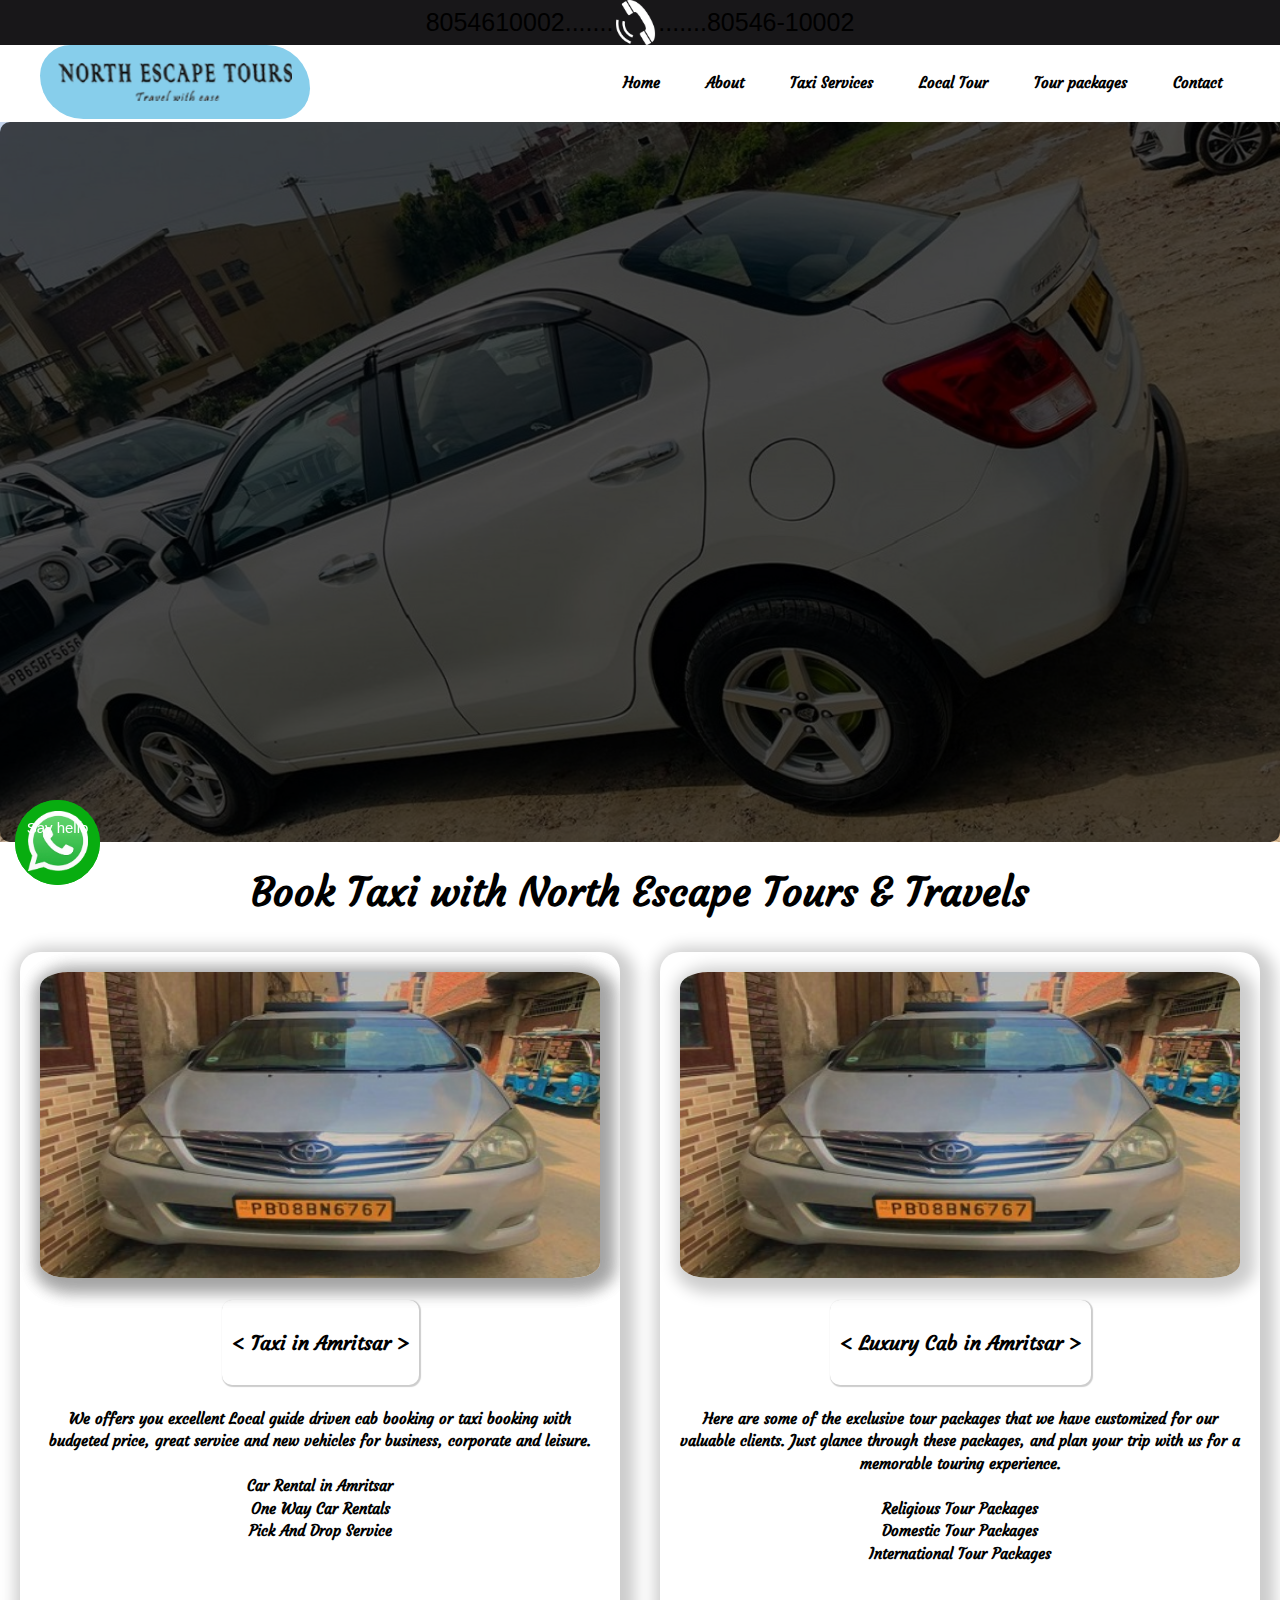
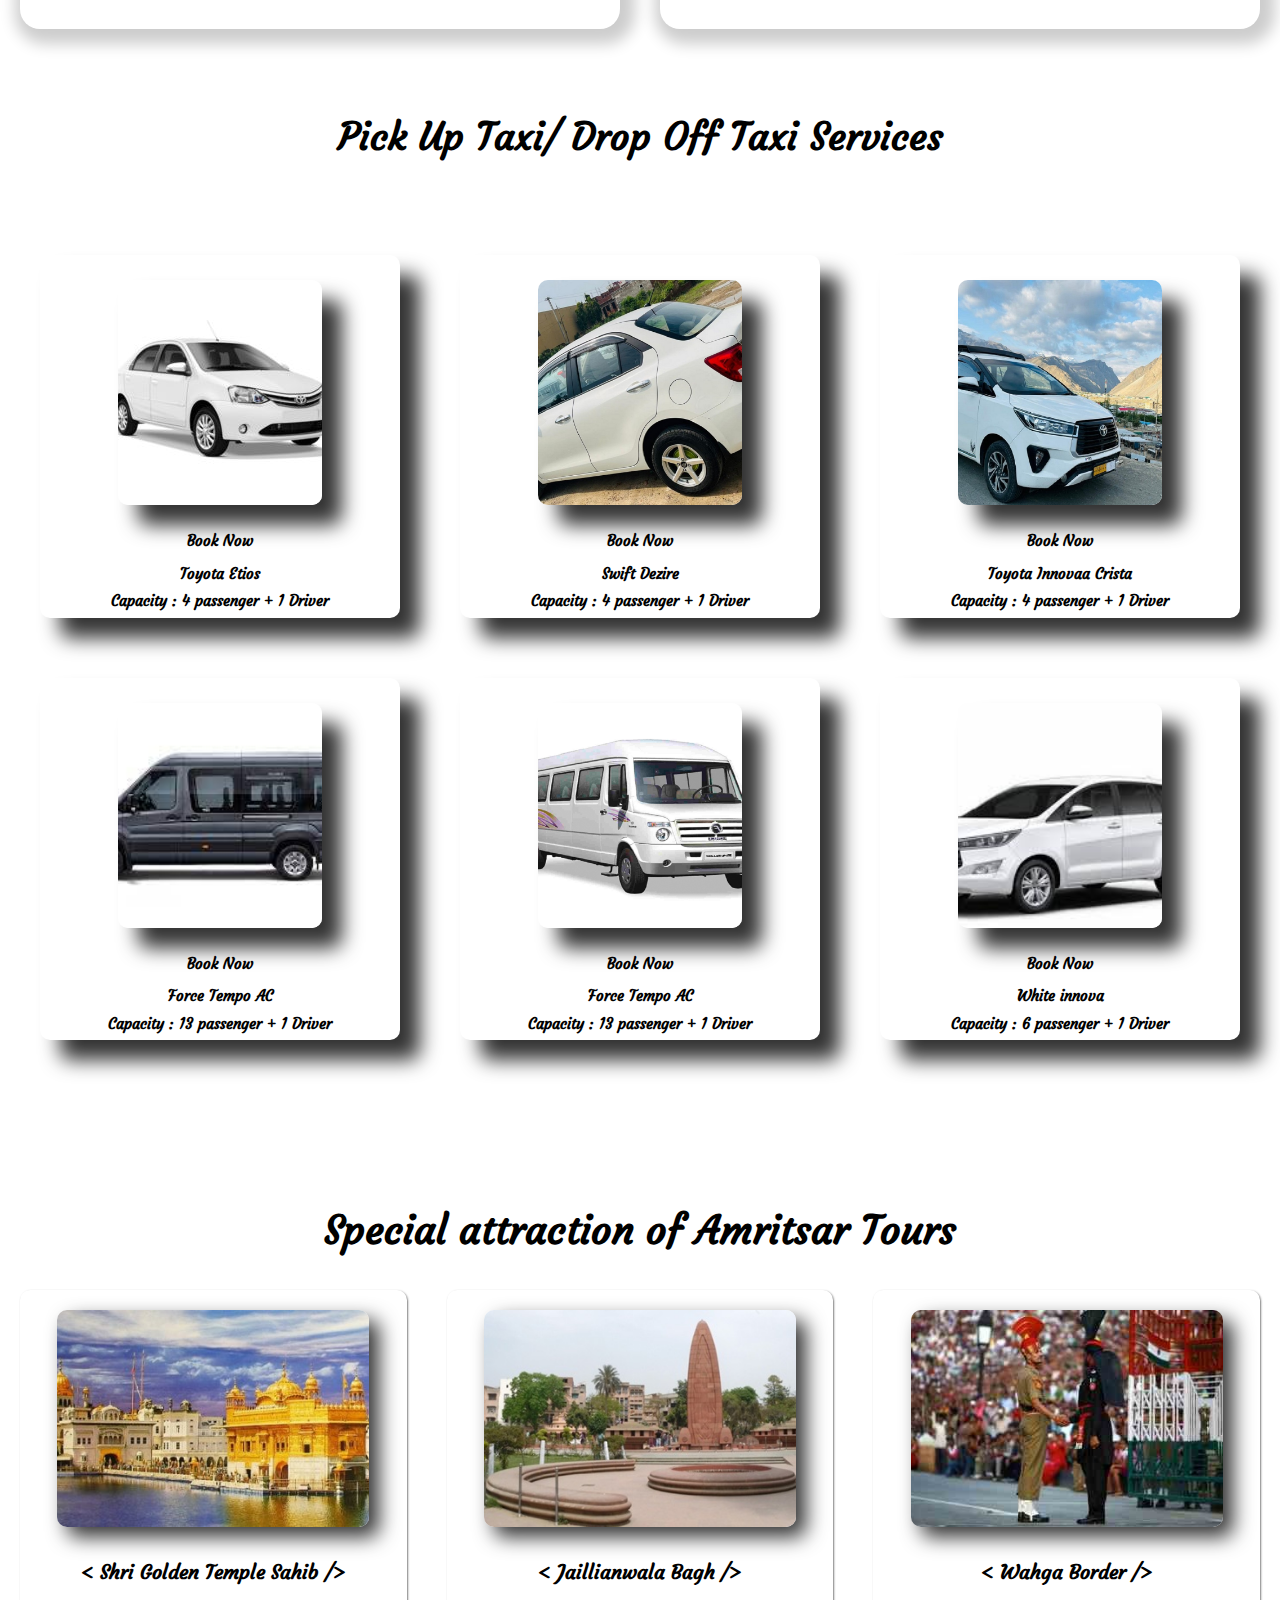
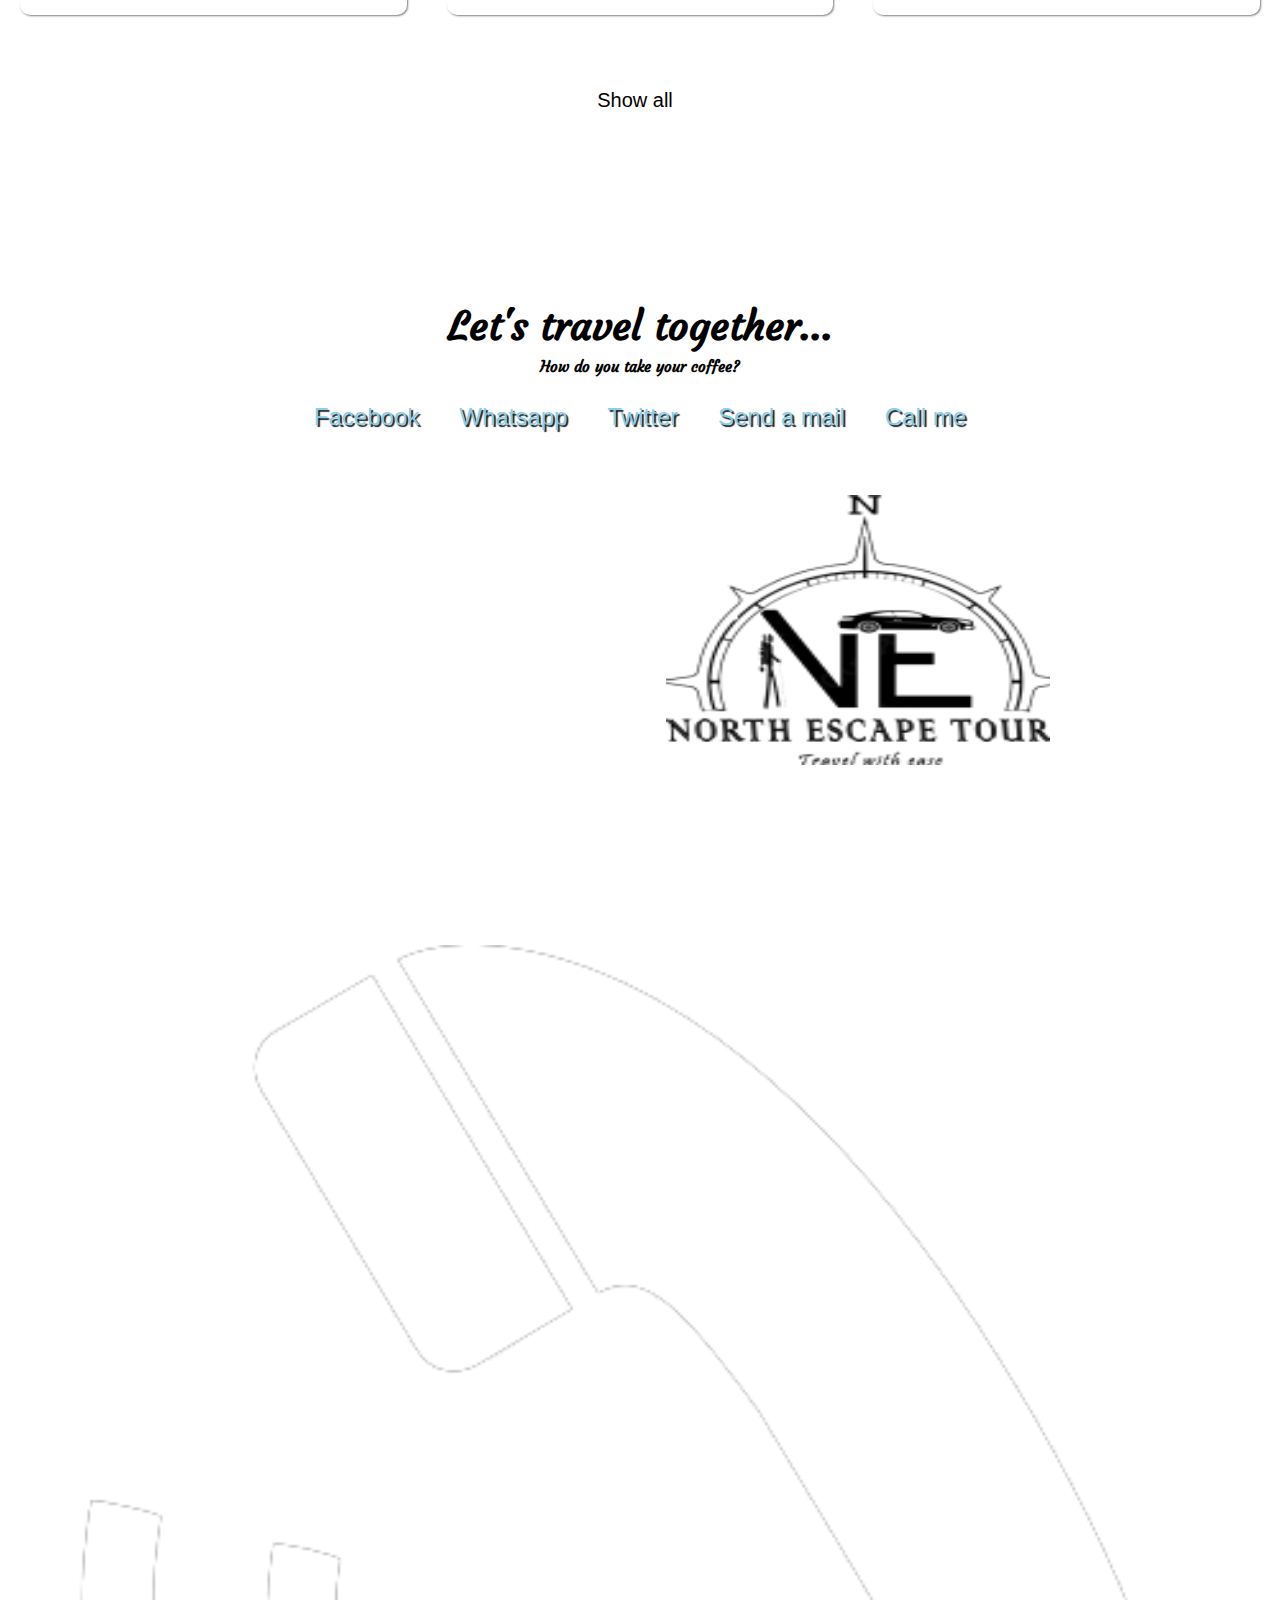
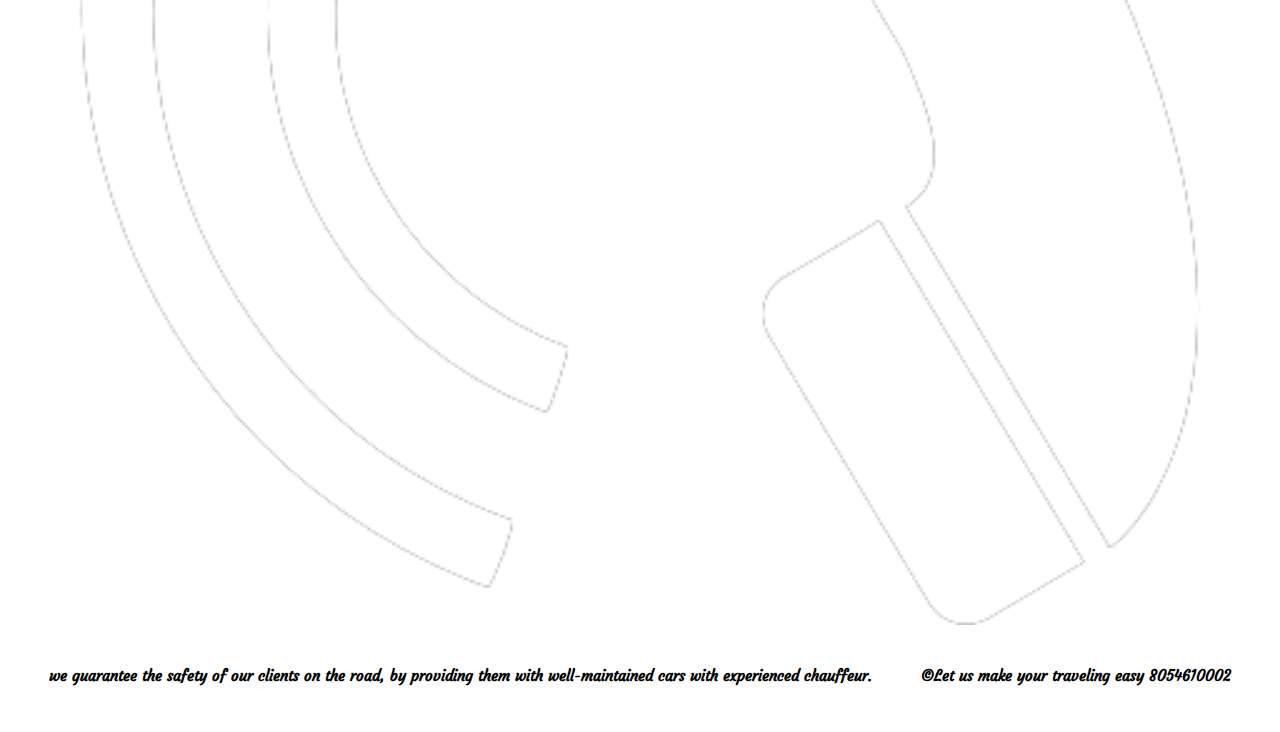
==== commit 8cf27189: "uploading files" ====
--- a/index.html
+++ b/index.html
@@ -1,38 +1,51 @@
 <!DOCTYPE html>
 <html>
   <head>
-
+    <meta charset="UTF-8" />
+    <meta name="viewport" content="width=device-width, initial-scale=1.0" />
+    <title>North Escape Tours</title>
     <link rel="stylesheet" href="styles.css" />
     <link rel="stylesheet" href="responsiveness.css" />
+    <link href="https://fonts.googleapis.com/css2?family=Courgette&family=Pacifico&family
+    =Poppins:ital,wght@0,100;0,200;0,300;0,400;0,500;0,600;0,700;0,800;0,900;1,100;1,200;
+    1,300;1,400;1,500;1,600;1,700;1,800;1,900&display=swap"
+     rel="stylesheet">
     <link
       rel="stylesheet"
       href="https://use.fontawesome.com/releases/v5.8.2/css/all.css"
       integrity="sha384-oS3vJWv+0UjzBfQzYUhtDYW+Pj2yciDJxpsK1OYPAYjqT085Qq/1cq5FLXAZQ7Ay"
       crossorigin="anonymous"
     />
-    <link
+    <!--<link
       href="https://fonts.googleapis.com/css?family=Poppins:200i,300,400&display=swap"
       rel="stylesheet"
     />
     <link
       href="https://fonts.googleapis.com/css?family=Raleway:700&display=swap"
       rel="stylesheet"
-    />
+    />-->
   </head>
   <body>
     <div class="top-bar">
-      <div class="top-bar-box"><a href="tel:+916280992809"  class="call-link" target="_blank"> 62809-92809</a></div>
-      <span> .......</span><div class="top-bar-box">
-        <a href="tel:+916280992809"  class="call-link" target="_blank"><img  class="call-icon" src="./images/call-icon.png" alt="call +916280992809" /></a></div>
-        <span> .......</span>
-        <div class="top-bar-box"><a href="tel:+91854610002"  class="call-link" target="_blank"> 80546-10002</a></div>
-      </div>
-
+      <div class="top-bar-box">
+        <a href="tel:+918054610002" class="call-link" target="_blank">8054610002</a>
+      </div>
+      <span> .......</span>
+      <div class="top-bar-box">
+        <a href="tel:+918054610002" class="call-link" target="_blank">
+          <img class="call-icon-link" src="./images/call-icon.png" alt="call +918054610002" />
+        </a>
+      </div>
+      <span> .......</span>
+      <div class="top-bar-box">
+        <a href="tel:+918054610002" class="call-link" target="_blank">80546-10002</a>
+      </div>
+    </div>
 
     <!-- START NAV -->
     <header id="header">
       <section class="nav-section">
-      <a href="https://www.linkedin.com/in/sutharmayur" id="logo" target="_blank">North Escape Tours</a>
+      <a href="#home" id="logo" target="_blank"><img src="./images/NS4.png" ></a>
       <label for="toggle-1" class="toggle-menu">
       <ul>
         <li></li>
@@ -55,40 +68,40 @@
   </header>
     <!-- END NAV -->
 
-    <!-- START WELCOME SECTION -->
+    <!-- START WELCOME SECTION--> 
 <section id="welcome-section" class="slider">
         <div class="slides">
           <div class="slide">
             <img src="./images/Toyota-Innova-white-Taxi-Services.jpeg" alt="Himachal">
-            <div class="text-overlay">Welcome to North Tours & Travels</div>
+            <div class="text-overlay"><div class="slide-text">Welcome to North Escape Tours & Travels</div></div>
         </div>
           <div class="slide">
             <img src="./images/Suzuki-Maruti-Swift-Dezire-white-Taxi-Services.jpeg" alt="Himachal">
-            <div class="text-overlay">i am Your Travel Guide S. Harjit singh <a href="tel:+916280992809">62809-92809</a> </div>
+            <div class="text-overlay"><div class="slide-text">i am Your Travel Guide S. Harjit singh <a href="tel:+918054610002">8054610002</a></div> </div>
         </div>
           <div class="slide">
             <img src="./images/Toyota-Innova-Crista-White-Taxi-Services.jpeg" alt="Himachal">
-            <div class="text-overlay">Let's travel together... <a href="tel:+916280992809">62809-92809</a></div>
+            <div class="text-overlay"><div class="slide-text">Let's travel together... <a href="tel:+918054610002">8054610002</a></div></div>
         </div>  
           <div class="slide">
-                <img src="./images/Amritsar-innova-Taxi-Services-.jpeg" alt="Himachal">
-                <div class="text-overlay">Hey....! am Your Travel Guide S. Harjit singh <a href="tel:+918054610002">8054610002</a></div>
+                <img src="./images/innova-crysta.jpg" alt="Himachal">
+                <div class="text-overlay"><div class="slide-text">Hey....! am Your Travel Guide S. Harjit singh <a href="tel:+918054610002">8054610002</a></div></div>
           </div>
             <div class="slide">
                 <img src="./images/innova-crista1.jpg" alt="Kashmir">
-                <div class="text-overlay">We try our best to not let you suffer </div>
+                <div class="text-overlay"><div class="slide-text">We try our best to not let you suffer</div> </div>
           </div>
             <div class="slide">
                 <img src="./images/Traveller-force.png" alt="Tour Packages">
-                <div class="text-overlay"> <a href="tel:+918054610002">8054610002</a></div>
+                <div class="text-overlay"><p class="slide-text"> <a href="tel:+918054610002">8054610002</a></p></div>
           </div>
           <div class="slide">
             <img src="./images/hotel-innova-crista-white.jpeg" alt="Tour Packages">
-            <div class="text-overlay"> <a href="tel:+918054610002">8054610002</a></div>
+            <div class="text-overlay"><p class="slide-text"> <a href="tel:+918054610002">8054610002</a></p></div>
       </div>
       <div class="slide">
         <img src="./images/taxi-in-evening.jpeg" alt="Tour Packages">
-        <div class="text-overlay"> <a href="tel:+918054610002">8054610002</a></div>
+        <div class="text-overlay"><p class="slide-text"> <a href="tel:+918054610002">8054610002</a></p></div>
   </div>
         <a class="prev" onclick="moveSlides(-1)">&#10094;</a>
         <a class="next" onclick="moveSlides(1)">&#10095;</a>
@@ -96,32 +109,31 @@
 </section>
 
     <!-- END WELCOME SECTION -->
-
     <!-- START services SECTION -->
 
     <section id="services" class="services-section">
-      <h2 class="services-section-header">Book your travel with North Tours & Travels</h2>
+      <h2 class="services-section-header">Book Taxi with North Escape Tours & Travels</h2>
 
       <div class="services-grid">
               <div class="services-slider">
                 <div class="services-slides1">
                   <div class="services-slide1">
-                  <img src="./images/rent-Innova-white-taxi-backside.jpeg" alt="Himachal">
+                  <img src="./images/rent-Innova-white-taxi-backside.jpeg" alt="rent-Innova-white-taxi-backside.jpeg">
                   </div>
                    <div class="services-slide1">
-                  <img src="./images/rent-Innova-silver-taxi.jpeg" alt="Himachal">
+                  <img src="./images/rent-Innova-silver-taxi.jpeg" alt="rent-Innova-silver-taxi.jpeg">
                   </div>
                   <div class="services-slide1">
-                  <img src="./images/rent-Innova-white-taxi-front.jpeg" alt="Himachal">
+                  <img src="./images/rent-Innova-white-taxi-front.jpeg" alt="rent-Innova-white-taxi-front.jpeg">
                   </div>  
                   <div class="services-slide1">
-                  <img src="./images/rent-Innova-white-taxi (6).jpeg" alt="Himachal">
+                  <img src="./images/rent-Innova-white-taxi (6).jpeg" alt="rent-Innova-white-taxi">
                   </div>
                   <div class="services-slide1">
-                  <img src="./images/rent-Innova-white-taxi.jpeg" alt="Kashmir">
+                  <img src="./images/rent-Innova-white-taxi.jpeg" alt="rent-Innova-white-taxi.jpeg">
                   </div>
                   <div class="services-slide1">
-                  <img src="./images/innova-crysta-2.jpg" alt="Tour Packages">
+                  <img src="./images/innova-crysta-2.jpg" alt="innova-crysta-2.jpg">
                   </div>
                 </div>
                 <p class="service-title">
@@ -184,159 +196,106 @@
 
      <!--Start Cabs Services Section -->
      <section id="cabs" class="cabs-section">
-      <h2 class="cabs-section-header">Pick UP and Drop Off Serives</h2>
+      <h2 class="cabs-section-header">Pick Up Taxi/ Drop Off Taxi Services</h2>
 
       <div class="cabs-grid">
         <a
           href="#"
           target="_blank"
-          class="cab cab-tile"
+          class="cab cab-title"
         >
           <img
             class="cab-image"
             src="./images/etios-Toyota.jpg"
             alt="project"
           />
-          <p class="cab-title">
-            <span class="code">&lt;</span>
+          <p class="book cab-title">
             Book Now 
-            <span class="code">&gt;</span>
             <p class="cab-title">Toyota Etios</p><p> Capacity : 4 passenger + 1 Driver</p>
           </p>
         </a>
         <a
           href="#"
           target="_blank"
-          class="cab cab-tile"
+          class="cab cab-title"
         >
           <img
             class="cab-image"
             src="./images/Suzuki-Maruti-Swift-Dezire-white-Taxi-Services.jpeg"
             alt="project"
           />
-          <p class="cab-title">
-            <span class="code">&lt;</span>
+          <p class="book cab-title">
+           
             Book Now
-            <span class="code">&gt;</span>
+           
             <p class="cab-title">Swift Dezire </p><p> Capacity : 4 passenger + 1 Driver</p>
           </p>
         </a>
         <a
           href="#"
           target="_blank"
-          class="cab cab-tile"
+          class="cab cab-title"
         >
           <img
             class="cab-image"
             src="./images/Toyota-Innova-Crista-White-Taxi-Services.jpeg"
             alt="project"
           />
-          <p class="cab-title">
-            <span class="code">&lt;</span>
+          <p class="book cab-title">
+            
             Book Now
-            <span class="code">&gt;</span>
+          
             <p class="cab-title">Toyota Innovaa Crista</p><p> Capacity : 4 passenger + 1 Driver</p>
           </p>
         </a>
         <a
         href="#"
         target="_blank"
-        class="cab cab-tile"
+        class="cab cab-title"
       >
         <img
           class="cab-image"
           src="./images/force-tempo-travel.jpg"
           alt="project"
         />
-        <p class="cab-title">
-          <span class="code">&lt;</span>
+        <p class="book cab-title">
+          
           Book Now
-          <span class="code">&gt;</span>
+         
           <p class="cab-title">Force Tempo AC</p><p> Capacity : 13 passenger + 1 Driver</p>
         </p>
       </a>
       <a
         href="#"
         target="_blank"
-        class="cab cab-tile"
+        class="cab cab-title"
       >
         <img
           class="cab-image"
           src="./images/Traveller-force.png"
           alt="project"
         />
-        <p class="cab-title">
-          <span class="code">&lt;</span>
+        <p class="book cab-title">
+          
           Book Now
-          <span class="code">&gt;</span>
+         
           <p class="cab-title">Force Tempo AC</p><p> Capacity : 13 passenger + 1 Driver</p>
         </p>
-      </a>
-      <a
-        href="#"
-        target="_blank"
-        class="cab cab-tile"
-      >
-        <img
-          class="cab-image"
-          src="./images/fortuner.png"
-          alt="project"
-        />
-        <p class="cab-title">
-          <span class="code">&lt;</span>
-          Book Now
-          <span class="code">&gt;</span>
-          <p class="cab-title">Toyota Fortuner </p><p> Capacity : 6 passenger + 1 Driver</p>
-        </p>
-      </a>
-      <a
-          href="#"
-          target="_blank"
-          class="cab cab-tile"
-        >
-          <img
-            class="cab-image"
-            src="./images/bmw-white rental-taxi.png"
-            alt="project"
-          />
-          <p class="cab-title">
-            <span class="code">&lt;</span>
-            Book Now
-            <span class="code">&gt;</span>
-            <p class="cab-title">White BMW Business class</p><p> Capacity : 4 passenger + 1 Driver</p>
-          </p>
-        </a>
-        <a
-          href="#"
-          target="_blank"
-          class="cab cab-tile"
-        >
-          <img
-            class="cab-image"
-            src="./images/audi-white-sunroof-taxi`.png"
-            alt="project"
-          />
-          <p class="cab-title">
-            <span class="code">&lt;</span>
-            Book Now
-            <span class="code">&gt;</span>
-            <p class="cab-title">Audi white</p><p> Capacity : 4 passenger + 1 Driver</p>
-          </p>
-        </a>
-        <a
-          href="#"
-          target="_blank"
-          class="cab cab-tile"
+      </a>  
+        <a
+          href="#"
+          target="_blank"
+          class="cab cab-title"
         >
           <img
             class="cab-image"
             src="./images/white-innove-crista.jpg"
             alt="project"
           />
-          <p class="cab-title">
-            <span class="code">&lt;</span>
+          <p class="book cab-title">
+           
             Book Now
-            <span class="code">&gt;</span>
+           
             <p class="cab-title">White innova </p><p> Capacity : 6 passenger + 1 Driver</p>
           </p>
         </a>
@@ -402,7 +361,7 @@
       </div>
 
       <a
-        href="https://codepen.io/FreeCodeCamp/"
+        href="./local-tour.html"
         class="btn btn-show-all"
         target="_blank"
         >Show all<i class="fas fa-chevron-right"></i
@@ -431,27 +390,27 @@
           ><i class="fab fa-github"></i> Whatsapp</a
         >
         <a
-          href="tel:+91805461002"
+          href="tel:+918054610002"
           target="_blank"
           class="btn contact-details"
           ><i class="fab fa-twitter"></i> Twitter</a
         >
         <a href="/cdn-cgi/l/email-protection#ed88958c809d8188ad88958c809d8188c38e8280" class="btn contact-details"><i class="fas fa-at"></i> Send a mail</a
         >
-        <a href="tel:+916280992809" class="btn contact-details"
+        <a href="tel:+918054610002" class="btn contact-details"
           ><i class="fas fa-mobile-alt"></i> Call me</a
         >
-        <h2>Outstation Tours</h2>
         <div class="tour-section">
           <div class="tour-list">
+            <h2>Outstation Tours</h2>
             <ul class="tour-list">
-              <li>Amritsar – Dharamshala – (Mcleodganj – Amritsar)</li
-              <li>Amritsar – Dalhousie – Khajjiar – Amritsar</li>
-              <li>Amritsar – Dalhousie – Khajjiar – Dharamshala (Mcleodganj)</li>
-              <li>Amritsar – Katra – Vashno Devi – Amritsar</li>
-              <li>Amritsar – Dalhousie – Dharamshala – Manali – Shimla – Chandigarh</li>
-              <li>Amritsar – Shimla – Chandigarh – Amritsar</li>
-              <li>Amritsar – Chintpurni Ji – Jawala Ji – Kangra Ji – Chamunda Devi</li>
+              <li><a href="tour-packages.html#Amritsar-Dharamshala-Amritsar">Amritsar – Dharamshala – (Mcleodganj – Amritsar)</a></li>
+              <li><a href="tour-packages.html#Amritsar-Dalhousie-Khajjiar-Amritsar">Amritsar – Dalhousie – Khajjiar – Amritsar</a></li>
+              <li><a href="tour-packages.html#Amritsar-Dharamshala-Dalhousie-khajjiar-Amritsar">Amritsar – Dalhousie – Khajjiar – Dharamshala (Mcleodganj)</a></li>
+              <li><a href="tour-packages.html#Amritsar-Katra-Vashnno-Devi-Amritsar">Amritsar – Katra – Vashno Devi – Amritsar</a></li>
+              <li><a href="tour-packages.html#Amritsar-Chandigarh-Shimla-Manali-Dharamshala-Amritsar"></a>Amritsar – Dalhousie – Dharamshala – Manali – Shimla – Chandigarh</a></li>
+              <li><a href="tour-packages.html#Amritsar-Shimla-Chandigarh-Amritsar">Amritsar – Shimla – Chandigarh – Amritsar</a></li>
+              <li><a href="tour-packages.html#Amritsar-Katra-Vashnno-Devi-Amritsar"></a>Amritsar – Chintpurni Ji – Jawala Ji – Kangra Ji – Chamunda Devi</a></li>
           </ul>
         </div>
          <div class="address">
@@ -462,7 +421,7 @@
             </div>
             <div class="description">
                <p>Whatsapp Harjeet singh  : 8054610002</p>
-               <p>Mobile : Harjeet singh  : 6280992809</p>
+               <p>Mobile : Harjeet singh  : 8054610002</p>
                <p>info@northescapetours.com</p>
             </div>
           </div>
@@ -471,9 +430,17 @@
     </section>
 
     <!-- END CONTACT SECTION -->
+<!-- call CONTACT SECTION -->
+
+<!-- call CONTACT SECTION -->
+<div class="btn-bkgr">
+<a class="btn-call" href="tel:+916280992809"  target="_blank">
+  <img class="call-icon" src="./images/call-icon.png" alt="call +916280992809" />
+</a>
+</div>
 <!-- whatsapp sonaar effect https://wa.me/+918054610002?text=I'm%20Your%20Travel%20Guide%20S.%20Harjit%20Singh-->
 <div class="btn-sonar">
-  <a class="btn-sonar" href="https://wa.me/+918054610002?text=I'm%20Your%20Travel%20Guide%20S.%20Harjit%20Singh" alt="phone chat link">
+  <a class="btn-sonar" href="https://wa.me/+918054610002?text=I20%am%20Your%20Travel%20Guide%20S.%20Harjit%20Singh" alt="phone chat link">
     <img id="whatsapp-icon" src="./images/whatsapp-icon.png" alt="whatsapp icon"/>
   </a>
 </div>
@@ -487,8 +454,7 @@
       <p>
         &copy;Let us make your traveling easy
         <a href="tel:+918054610002" target="_blank"
-          >6280692809<i class="fab fa-free-code-camp"></i
-        ></a>
+          >8054610002<i class="fab fa-free-code-camp"></i></a>
       </p>
       
     </footer>
--- a/styles.css
+++ b/styles.css
@@ -1,15 +1,8 @@
 @import url('additional-styles.css');
+@import url('palette.css');
+
 /* Custom properties/variables  */
-:root {
-    --main-white: #ffffff;
-    --main-text: #FF5F1F;
-    --main-gray: #303841;
-    --main-lightgreen:linear-gradient(to bottom, #a9d17d, #3b6a2e);
-    --main-seablue:linear-gradient(to right, #283048, #859398);
-    --main-green: linear-gradient(62deg, #3a3d40 0%, #181719 100%);
-    
-  }
-  
+
   /* Base reset */
   * {
     margin: 0;
@@ -53,27 +46,27 @@
   /* Base styles */
   
   body {
-    font-family: 'Poppins', sans-serif;
-    font-size: 1.8rem; /* 18px */
+    font-family:'Quicksand', sans-serif;
+    font-size: 1.5rem; /* 18px */
     font-weight: 400;
-    line-height: 1.4;
-    color: var(--main-white);
+    line-height: 1.5;
+    color: var(--body-text-black);
   }
   
   h1,
   h2 {
-    font-family: 'Raleway', sans-serif;
+    font-family: 'Playfair Display', sans-serif,Serif;
     font-weight: 700;
     text-align: center;
   }
   
   h1 {
-    font-size: 6rem;
+    font-size: 3em;
     text-align: center;
   }
   
   h2 {
-    font-size: 4.2rem;
+    font-size: 2.5em;
   }
   
   ul {
@@ -82,7 +75,8 @@
   
   a {
     text-decoration: none;
-    color:var(--main-white);
+    color:var(--hyperlink-tag-tiffany-blue);
+    font-size: 1em;
   }
   
   img {
@@ -100,8 +94,11 @@
     height: 5vh;
     background-color: #181719;
     z-index:1;
-    }
-    .top-bar-box{
+  }
+  .top-bar-box a{
+  color:var( --topbar-text-color-mint-green)
+  }
+  .top-bar-box{
       position: relative;
       width:auto
     }
@@ -113,11 +110,12 @@
       
     }
     .top-bar-box:hover a{
-      color:green;
+      color:var(--hovering-color-giants-orange);
       transition: all 0.5s ease 0s;
     }
     .call-icon:hover {
-      color:green;
+      background-color:var(--hovering-color-giants-orange);
+      border-radius: 50%;
       transition: all 0.5s ease 0s;
     }
 
@@ -133,29 +131,30 @@
     position: relative;
   }
   
-  h1 {
+ /* h1 {
     margin:150px auto;
     display: table;
-    font-size: 26px;
+    font-size: 3rem;
     padding: 40px 0px;
     text-align: center;
   }
   
   h1 span { font-weight: 500; }
-  
+  */
   header {
+    margin: 0;
+    padding: 0;
     width: 100%;
     display: table;
-    background-color: var(--main-white);
   }
   
   #logo {
-    float: left;
-    font-size: 24px;
-    text-transform: uppercase;
-    color:green;
-    font-weight: 600;
-    padding: 20px 0px;
+    float: left ;
+    width: 30vh;
+    height: auto;
+    padding: 2vh ;
+    background-color: skyblue;
+    border-radius: 5vh 5vw;
   }
   
   nav {
@@ -173,27 +172,33 @@
   nav ul li:last-child { padding-right: 0px; }
   
   nav ul li a {
-    color:green;
-    font-size: 18px;
-    padding: 25px 20px;
+    color:var(--main-navbar-text-black);
+    font-size: 1.5rem;
+    font-weight: bold;
+    padding: 3vh 2vh;
     display: inline-block;
     transition: all 0.5s ease 0s;
   }
   
   nav ul li a:hover {
-    background-color: green;
-    color: #fde428;
+    background-color: var(--nav-hover-bkgr-color-skyblue);
+    color:var(--hovering-color-giants-orange);
+    border-radius: 5vh 5vw;
     transition: all 0.5s ease 0s;
+    font-size: 1.2rem;
+    font-weight: bold;
+    border-radius: 5%;
+
   }
   
   nav ul li a:hover i {
-    color: #fde428;
+    color: var(--hovering-color-giants-orange);
     transition: all 0.5s ease 0s;
   }
   
   nav ul li a i {
     padding-right: 10px;
-    color: green;
+    color: var(--main-green-mint);
     transition: all 0.5s ease 0s;
   }
   
@@ -205,14 +210,12 @@
   .toggle-menu ul li {
     width: 100%;
     height: 3px;
-    background-color:rgba(28, 122, 28, 0.548);
+    background-color:var(--nav-menu-icon-skyblue);
     margin-bottom: 4px;
   }
-  
   .toggle-menu ul li:last-child { margin-bottom: 0px; }
-  
   input[type=checkbox], label { display: none; }
-   
+  
   
   /*welcome SLIDER SECTION STYLER */
 .slider { 
@@ -228,34 +231,55 @@
 }
 
 .slide {
-object-fit: cover;
   min-width: 100%;
   height: 80vh;
   position: relative;
 }
 
-.slide img {
-  width: 100%;
-  height: 100%;
-  
-}
-
 .text-overlay {
-  position: absolute;
-  top: 50%;
-  left: 50%;
-  transform: translate(-50%, -50%);
-  color:var(--main-white);
-  font-size: 1.5em;
-  background-color: rgba(0, 0, 0, 0.2);
-  padding: 50px 0px 50px 0px ;
-  border-radius: 10px;
-  justify-content: center;
-  text-align: center;
-  width: 100%;
-  height: 100%;
-}
-
+    position: absolute;
+    top: 50%;
+    left: 50%;
+    transform: translate(-50%, -50%);
+    padding: 150px 0px 50px 0px;
+    border-radius: 10px;
+    justify-content: center;
+    text-align: center;
+    width: 100%;
+    height: 100%;
+    opacity: 1; /* Start with text hidden */
+    background-color: rgba(0, 0, 0, 0.7);
+     z-index:1000; 
+  }
+      .slide img{
+width: 100%;
+height: 100%;
+      }
+ .slide-text{
+  opacity: 0;
+  color: var(--slide-text-azure-web);
+  font-family: "Courgette", cursive;
+  font-weight: 400;
+  font-style: normal;
+  font-size: 3.5em;
+  font-weight: bold; 
+  animation: fadeInTop 2.5s ease-out forwards;
+}
+
+/* Define the keyframes for the fade-in-from-top effect */
+@keyframes fadeInTop {
+  0% {
+    opacity: 0;
+    transform: translateY(-120vh); /* Adjust this value as needed */
+  } 
+  100% {
+    opacity: 1;
+    transform: translateY(50vh);
+  }
+  
+}
+
+/*  */
 .prev, .next {
   cursor: pointer;
   position:absolute;
@@ -269,7 +293,8 @@
   transition: 0.6s ease;
   border-radius: 0 3px 3px 0;
   user-select: none;
-background-color: rgb(63, 76, 119);
+  background-color:transparent;
+z-index:1000;
 }
 
 .next {
@@ -278,7 +303,8 @@
 }
 
 .prev:hover, .next:hover {
-  background-color: rgb(63, 76, 119);
+  background-color: var(--hovering-color-giants-orange);
+  border-radius: 50%;
 }
 
 /*welcome selider section ends */
@@ -288,16 +314,19 @@
   .services-section {
     text-align: center;
     padding: 2rem 2rem;
-    background: var(--main-green);
+    background: white;
+    color:var(--body-text-black);
 
   }
   
   .services-section-header {
     max-width: 940px;
     margin: 0 auto 3rem auto;
-    border-bottom: 0.5rem solid green;
-    color:var(--main-white);
-  }
+    font-family: "Courgette", cursive;
+    font-weight: 800;
+    font-style: normal;
+    font-size: 4rem;
+      }
   
  
   
@@ -318,8 +347,8 @@
     max-width: 100%;
     overflow: hidden;
     height:100%;    
-    background: var(--main-lightgreen);
-    box-shadow: 10px 10px 20px rgba(0, 0, 0, 0.8);
+    background: var(--section-one-bkgr-azure-web);
+    box-shadow: 5px 5px 15px 10px rgba(0, 0, 0, 0.2);
     border-radius: 20px;
     padding: 20px; /* Add padding to create space around the slideshow */
     box-sizing: border-box;
@@ -331,7 +360,7 @@
     /*transition: transform 3.5s ease-in-out;*/
     min-width: 100%;
     height: 48%;
-    box-shadow: 10px 10px 20px rgba(0, 0, 0, 0.8);
+    box-shadow:  5px 5px 15px 10px rgba(0, 0, 0, 0.2);
     gap:10%;
     border-radius: 5%;
   }
@@ -340,11 +369,11 @@
     min-width:100%;
     position: relative;
     height: 100%;
-    box-shadow: 10px 10px 20px rgba(0, 0, 0, 0.8);
+    box-shadow:  5px 5px 15px 10px rgba(0, 0, 0, 0.2);
     border-radius: 5%;
   }
   .services-slide1 img {
-  box-shadow: 10px 10px 20px rgba(0, 0, 0, 0.8);
+  box-shadow:  5px 5px 15px 10px rgba(0, 0, 0, 0.2);
   border-radius: 5%;
   min-width: 100%;
   height: 100%;
@@ -366,47 +395,43 @@
   border-radius: 5%;
 }
 .services-slide2 img {
-box-shadow: 10px 10px 20px rgba(0, 0, 0, 0.8);
+box-shadow: 5px 5px 15px 10px rgba(0, 0, 0, 0.2);
 border-radius: 5%;
 min-width: 100%;
 height: 100%;
 }
 
-
-  @media (max-width: 30.625em) {
-    .services-section {
-      padding: 6rem 1rem;
-    }
-  
-    .services-grid {
-      grid-template-columns: 1fr;
-    }
-  }
   
   .service {
-    background: var(--main-lightgreen);
-    box-shadow: 10px 10px 20px rgba(0, 0, 0, 0.8);
+    background: var(--nav-brgrmenu-bkgr-azzure-web);
+    box-shadow: 1px 1px 1px 1px rgba(0, 0, 0, 0.2);;
     border-radius: 10px;
     padding: 20px;
     overflow: hidden;
   }
   
   .code {
-    color: var(--main-white);
+    color:var(--body-text-black);
     transition: color 0.3s ease-out;
   }
   
  
   .service-title:hover .code{
     font-size: 2.2rem;
-    padding: 5rem 0.5rem;
-    color: #ff7f50;
+    color:var(--hovering-color-giants-orange);
   }
 
   .service-title,li,p {
-  color: var(--main-white);
+  color: var(--body-text-black);
+  font-family: "Courgette", cursive;
+    font-weight: 800;
+    font-style: normal;
   }
   .service-title {
+    color:var(--body-text-black);
+    font-family: "Courgette", cursive;
+    font-weight: 400;
+    font-style: normal;
     font-size: 2rem;
     padding: 5rem 0.5rem;
     
@@ -417,52 +442,38 @@
   .cabs-section {
     text-align: center;
     padding:5rem 2rem;
-    background: var(--main-lightgreen);
+    background: var(--section-one-bkgr-azure-web);
   }
   
   .cabs-section-header {
     max-width: 940px;
+    font-family: "Courgette", cursive;
+    font-weight: 800;
+    font-style: normal;
     margin: 0 auto 3rem auto;
-    border-bottom: 0.5rem solid green;
-  
-  }
-  
-  @media (max-width: 28.75em) {
-    .cabs-section-header {
-      font-size: 4rem; 
-    }
   }
   
   /* "Automagic" image grid using no media queries */
   .cabs-grid {
     display: grid;
-    grid-template-columns: repeat(auto-fit, minmax(320px, 1fr));
-    grid-gap: 6rem;
-    width: 100%;
-    max-width: 1280px;
-    margin:0 auto;
-    margin-bottom: 6rem;
-  }
-  
-  @media (max-width: 30.625em) {
-    .cabs-section {
-      padding: 6rem 1rem;
-    }
-  
-    .cabs-grid {
-      grid-template-columns: 1fr;
-    }
+    grid-template-columns: repeat(auto-fit, minmax(35vh, 1fr));
+    grid-gap:6rem;
+    width: 100%;
+    max-width: 1200px;
+    margin:10vh auto;
+    margin-bottom: 1rem;
   }
   
   .cab {
-    background: var(--main-gray);
+    background:var(--cards-bkgr-color-skyblue);
     box-shadow: 20px 20px 20px rgba(0, 0, 0, 0.8);
     border-radius: 10px;
-    padding: 2rem;
+    padding: 0;
+    max-width: 50vh;
   }
   
   .code {
-    color: var(--main-white);
+    color: var(--body-text-black);
     transition: color 0.3s ease-out;
   }
   
@@ -472,18 +483,21 @@
   
   .cab-image {
     margin:2rem auto;
-    height:50%;
-    width: 90%;
+    height:25vh;
+    width:16vw;
     object-fit: cover;
     border-radius: 10px;
     box-shadow: 20px 20px 20px rgba(0, 0, 0, 0.8);
   }
   
   .cab-title {
-    font-size: 2rem;
-    padding: 2rem 0.5rem;
-  }
-  .cab-title:hover{
+    padding: 0.5rem 0.5rem;
+    font-family: "Courgette", cursive;
+      font-weight:bold;
+      font-style: normal; 
+  }
+  .book:hover{
+    background-color:var(--main-green-mint);
     color: #ff7f50;
     font-size: 2.2rem;
     padding: 2rem 0.5rem;
@@ -495,20 +509,17 @@
   .projects-section {
     text-align: center;
     padding: 10rem 2rem;
-    background: var(--main-white);
+    background:white;
   }
   
   .projects-section-header {
     max-width: 940px;
     margin: 0 auto 3rem auto;
-    border-bottom: 0.5rem solid rgb(59, 168, 59);
-     color:rgb(59, 168, 59); 
-  }
-  
-  @media (max-width: 28.75em) {
-    .projects-section-header {
-      font-size: 4rem;
-    }
+    font-family: "Courgette", cursive;
+    font-weight: bold;
+    font-style: normal;
+    font-size: 4rem; 
+    color:var(--body-text-black); 
   }
   
   /* "Automagic" image grid using no media queries */
@@ -522,25 +533,16 @@
     margin-bottom: 6rem;
   }
   
-  @media (max-width: 30.625em) {
-    .projects-section {
-      padding: 6rem 1rem;
-    }
-  
-    .projects-grid {
-      grid-template-columns: 1fr;
-    }
-  }
-  
+ 
   .project {
-    background: var(--main-lightgreen);
+    background: var(--section-one-bkgr-azure-web);
     box-shadow: 1px 1px 2px rgba(0, 0, 0, 0.5);
     border-radius: 10px;
     padding: 2rem;
   }
   
   .code {
-    color: var(--main-gray);
+    color: var(--body-text-black);
     transition: color 0.3s ease-out;
   }
   
@@ -558,28 +560,34 @@
   }
   
   .project-title {
-    font-size: 2rem;
-    padding: 2rem 0.5rem;
+    font-family: "Courgette", cursive;
+    font-weight: bold;
+    font-style: normal;
+    font-size: 2rem; 
+    padding: 3rem 1rem;
+    color: var(--body-text-black);
   }
   
   .btn {
     display: inline-block;
     padding: 1rem 2rem;
+    
     border-radius: 2px;
   }
   
-  .btn-show-all {
+  .btn-show-all{
     font-size: 2rem;
-    background: var(--main-gray);
-    transition: background 0.3s ease-out;
-  }
-  
-  .btn-show-all:hover {
-    background: var(--main-red);
+    background: var(--slide-text-azure-web);
+    color: var(--body-text-black);
+    transition: background 0.8s ease-out;
+  }
+  
+  .btn-show-all:hover  {
+    background:var(--hovering-color-giants-orange);
   }
   
   .btn-show-all:hover > i {
-    transform: translateX(2px);
+    transform: translateX(10px);
   }
   
   .btn-show-all > i {
@@ -598,35 +606,26 @@
     text-align: center;
     width: 100%;
     height: 80vh;
-    padding: 0 2rem;
-    background: var(--main-gray);
   }
   
   .contact-section-header > h2 {
-    font-size: 6rem;
-  }
-  
-  @media (max-width: 710px) {
-    .contact-section-header > h2 {
-      font-size: 4rem;
-      margin-top: 50%;
-    }
-    
-  }
-  .contact-section-header > p {
-    font-style: italic;
-  }
-  
+    font-family: "Courgette", cursive;
+    font-weight: bold;
+    font-style: normal;
+    font-size: 4rem;
+  }
+   
   .contact-links {
     display: flex;
     justify-content: center;
     width: 100%;
     max-width: 980px;
-    margin-top: 4rem;
+    margin-top: 1rem;
     flex-wrap: wrap;
   }
   
   .contact-details {
+    color: skyblue;
     font-size: 2.4rem;
     text-shadow: 2px 2px 1px #1f1f1f;
     transition: transform 0.3s ease-out;
@@ -635,32 +634,12 @@
   .contact-details:hover {
     transform: translateY(8px);
   }
-  
-  /* Footer */
-  
-  footer {
-    font-weight: 300;
-    display: flex;
-    justify-content: space-evenly;
-    padding: 2rem;
-    background: var(--main-gray);
-    border-top: 4px solid var(--main-lightgreen);
-  }
-  
-  footer > p {
-    margin: 2rem;
-  }
-  
-  footer i {
-    vertical-align: middle;
-  }
-
-
+/*Address and tour deatils */
 /*tour section  */
 .tour-section {
   display:flex;
   flex-direction:row;
-  background: linear-gradient(to bottom, #a9d17d, #3b6a2e);
+  background: var(--cards-bkgr-color-skyblue);
   padding-left:6%;
   border-radius: 10px;
   color: white;
@@ -682,132 +661,44 @@
   background: rgba(255, 255, 255, 0.1);
   border-radius: 5px;
 }
-@media only screen and (max-width:680px){
-
-  .tour-section {
-    display:flex;
-    flex-direction:column;
-    background: linear-gradient(to bottom, #a9d17d, #3b6a2e);
-    border-radius: 10px;
-    color: white;
-    width: 100vw;
-    }
-  .logo-image{
-    width: 25%;
-    height: 5%;}
-  .tour-section h3 {
-    text-align: center;
-  }
-  .tour-list {
-    list-style-type: none;
-    font-size: 1rem;
-  }
-  .tour-list li {
-    background: rgba(255, 255, 255, 0.1);
-    border-radius: 5px;
-  }
-  .address{
-    display:flex;
-    flex-direction:column;
-    align-items: center;
-  }
- 
+.tour-list li a{
+  color:var(--body-text-black);
+
+}
+
+.address, .description{
+    font-family: "Courgette", cursive;
+    font-weight: bold;
+    font-style: normal;
+    font-size: 2rem;
+}
+
+
+.logo-image img{
+  width:30vw;
+  height:30vh ;
+}
+
+  /* Footer */
+  
   footer {
-    font-weight: 100;
+    font-weight: 300;
     display: flex;
-    flex-direction: column;
-    margin-top: 20rem;  
-  }
-  
-  footer >p{
-    margin-top: 2rem;
-  }
-}
-
-
-
-@media (max-width: 980px) {
-.slider { 
-  position:relative;
-  max-width: 100%;
-  margin:0;
-  overflow: hidden;
-  height: 50%;    
-}
-
-.slides {
-  display: flex;
-  transition: transform 2.9s ease-in-out;
-  width: 100vw;
-  height: 50%;
-}
-
-.slide {
-  min-width: 100vw;
-  position: relative;
-  height: 50%;
-}
-
-.slide img {
-width: 100vw;
-height: 100nh;
-object-fit: cover;   
-}
-
-.text-overlay {
-position: absolute;
-top: 50%;
-left: 50%;
-transform: translate(-50%, -50%);
-color:var(--main-white);
-font-size: 1.5em;
-background-color: rgba(0, 0, 0, 0.2);
-padding: 50px 0px 50px 0px ;
-border-radius: 10px;
-justify-content: center;
-text-align: center;
-width: 100%;
-height: 100%;
-}
-
-}
-
-
- @media only screen and (max-width: 580px) {
-
-h1 { padding: 25px 0px; }
-h1 span { display: block; }
-h2 { font-size: 3.5rem; padding: 25px 0px; }
-}
-
- @media only screen and (max-width: 480px) {
-  h2 { font-size: 2rem;
-    padding: 25px 0px; }
-.contact-section-header > h2 {
-      margin-top: 50%;
-    }
-  }
-
-@media only screen and (max-width: 360px) {
-  .contact-section-header > h2 {
-    margin-top: 50%;
-  }
-
-h1 { font-size: 20px; }
-h2 {font-size: 1.9rem;
-  padding: 20px 0px; }
-
-label { padding: 5px 0px; }
-
-#logo { font-size: 20px; }
-
-nav { top: 47px; }
-}
- @media only screen and (max-width: 320px) {
-  .contact-section-header > h2 {
-    margin-top: 50%;
-  }
-
-h1 { padding: 20px 0px; }
-h2 { font-size: 1.5rem;}
-}
+    justify-content: space-evenly;
+    padding: 2rem;
+    background: var(--section-one-bkgr-azure-web);
+    border-top: 4px solid var(--main-mint-green);
+  }
+  
+  footer > p {
+    margin: 2rem;
+  }
+  footer > p > a {
+      color:var(--hovering-color-giants-orange);
+  }
+  
+  footer i {
+    vertical-align: middle;
+  }
+
+/*footer ends*/
--- a/responsiveness.css
+++ b/responsiveness.css
@@ -1,48 +1,136 @@
+/* Define the keyframes for the fade-in-from-top effect */
+@keyframes fadeInTop {
+  0% {
+    opacity: 0;
+    transform: translateY(-120px); /* Adjust this value as needed */
+  } 
+  100% {
+    opacity: 1;
+    transform: translateY(50px);
+  }
+  
+}
 /* I am using the em unit for breakpoints
    * The calculation is the following
    * screen size divided by browser base font size
    * As an example: a breakpoint at 980px
    * 980px / 16px = 61.25em
   */
-  
-  /* 1200px / 16px = 75em */
-  @media (max-width: 75em) {
-    html {
-      font-size: 60%;
-    }
-  }
-  /* 980px / 16px = 61.25em */
-  @media (max-width: 61.25em) {
+    /* 1200px / 16px = 75em */
+  @media only screen and (max-width: 1200px) {
+    
     html {
       font-size: 58%;
     }
-
-  }
-  /* 460px / 16px = 28.75em */
-  @media (max-width: 28.75em) {
-    html {
-      font-size: 55%;
-    }
-    .top-bar-box{
-      font-size: 2rem;}
-  }
- /* 300px / 16px = 18.75em */
-  @media (max-width: 18.75em) {
-    html {
-      font-size: 25%;
-    }
-    .top-bar-box{
-      font-size: 1.5rem;}
-  }
-  @media only screen and (max-width: 1310px) {
+  nav ul li a{
+    font-size: 95%;
+  }
+  .slide-text{
+    opacity: 0;
+    color: var(--slide-text-azure-web);
+    font-family: "Courgette", cursive;
+    font-style: normal;
+    font-size: 2.5em;
+    font-weight: bold; 
+    animation: fadeInTop 2.5s ease-out forwards;
+  }
+
+  .cab-image {
+    margin:2rem auto;
+    height:25vh;
+   width:25vw;
+    border-radius: 10px;
+    box-shadow: 10px 10px 10px rgba(0, 0, 0, 0.8);
+  }
+}
+
+ 
+  /* 980px / 16px = 61.25em */
+  
+  @media only screen and (max-width: 980px) {
     html {
       font-size: 58%;
     }
-    header { padding: 20px 0px; 
-    background-color: #fde428;
-    }
-  
-  #logo { padding: 0px;left:0px; }
+  nav ul li a{
+    font-size: 75%;
+  }
+  .slide-text{
+    opacity: 0;
+    color: var(--slide-text-azure-web);
+    font-family: "Courgette", cursive;
+    font-style: normal;
+    font-size: 1.8em;
+    font-weight: bold; 
+    animation: fadeInTop 2.5s ease-out forwards;
+  }
+
+  .service {
+    background: var(--nav-brgrmenu-bkgr-azzure-web);
+    box-shadow: 1px 1px 1px 1px rgba(0, 0, 0, 0.2);
+    border-radius: 10px;
+    padding: 5px;
+    overflow: hidden;
+  }
+  
+  .services-section {
+    padding: 1.2rem 1.2rem;
+  }
+  .service-title {
+    color:var(--body-text-black);
+    font-family: "Courgette", cursive;
+    font-weight: 200;
+    font-style: normal;
+    font-size: 1rem;
+    text-align: justify;
+    padding: 1.5rem 0.5rem;
+    
+  }
+  .cab-image {
+    margin:2rem auto;
+    height:25vh;
+    width:25vw;
+    border-radius: 10px;
+    box-shadow: 10px 10px 10px rgba(0, 0, 0, 0.8);
+  }
+
+    .slider { 
+      position:relative;
+      max-width: 100%;
+      margin:0;
+      overflow: hidden;
+      height: 50%;    
+    }
+    
+  .slides {
+    display: flex;
+    transition: transform 2.9s ease-in-out;
+    width: 100vw;
+    height: 50%;
+  }
+  
+  .slide {
+    min-width: 100vw;
+    position: relative;
+    height: 50%;
+  }
+ 
+  .slide img {
+  width: 100vw;
+  height: 100nh;
+  }
+  
+  .text-overlay {
+  font-size: 1.5em;
+  }
+
+}
+
+@media  only screen and (max-width: 768px) {
+  .text-overlay {
+    font-size: 1.3em;
+    }
+
+  #logo { padding: 1vh;left:0vh; }
   
   input[type=checkbox] {
     position: absolute;
@@ -68,7 +156,7 @@
     position: absolute;
     right: 0px;
     top: 53px;
-    background-color:rgba(28, 122, 28, 0.548);
+    background-color:var(--nav-bkgr-color-skyblue);
     padding: 0px;
     z-index: 99;
   }
@@ -83,74 +171,277 @@
   }
   
   nav ul li a {
-    color: #FFF;
-    font-size: 3rem;
+    color:var(--nav-menu-item-azzure-web);
+    font-size: 2rem;
     padding: 10px 20px;
     display: block;
     border-bottom: 1px solid rgba(225,225,225,0.1);
   }
   
   nav ul li a i {
-    color: #fde428;
+    font-family: "Courgette", cursive;
+    font-weight: bold;
+    font-style: normal;
+    color:var(--nav-menu-icon-skyblue);
     padding-right: 13px;
   }
-  }
-  
-  
+  .services-section-header {
+    font-size: 3.5rem; 
+  }
+  .cab-image {
+    margin:1rem auto;
+    height:20vh;
+    width:35vw;
+    border-radius: 10px;
+    box-shadow: 1px 1px 10px rgba(0, 0, 0, 0.8);
+  }
+  .contact-section-header > h2 {
+    font-size: 4rem;
+    margin-top: 50%;
+  }
+.contact-section-header > p {
+    font-style: italic;
+  }
+  /*tour section */
+  .tour-section {
+    display:flex;
+    flex-direction:column;
+  }
+.content{
+    display:flex;
+    flex-direction:row;
+}
+.description{
+  margin: 5vh;
+}
+.logo-image img{
+   width:30vw;
+  height:30vh ;
+}
+}
+  @media only screen and (max-width:680px){
+    .text-overlay {
+      font-size: 1em;
+      }
+      .services-section-header {
+        font-size: 2.8rem;
+        margin: 0 auto 1rem auto;
+      }
+      .projects-section-header {
+        font-size: 3.5rem;
+        margin: 0 auto 1rem auto;
+      }
+      .content{
+        display:flex;
+        flex-direction:row;
+    }
+    .description{
+      margin: 5vh;
+    }
+    .logo-image img{
+       width:30vw;
+      height:30vh ;
+    }
+    .tour-section h3 {
+      text-align: center;
+    }
+    .tour-list {
+      font-size: 1rem;
+    }
+    .tour-list li {
+      background: rgba(255, 255, 255, 0.1);
+      border-radius: 5px;
+    }
+   
+    footer {
+      font-weight: 100;
+      display: flex;
+      flex-direction: column;
+      margin-top: 40vh;  
+    }
+    
+    footer >p{
+      margin-top: 2rem;
+    }
+  }
+
+
   @media only screen and (max-width: 580px) {
-    
-    h2 { font-size: 3.5rem;
-      padding: 25px 0px; }
-    }
-  
-  @media only screen and (max-width: 480px) {
-    h2 { font-size: 2.5rem;
-      padding: 25px 0px; }
-    }
-    
-    @media only screen and (max-width: 380px) {
-      .top-bar-box a{
-          font-size: 1.4rem;
-      }
-    
-      h2 {font-size: 1.9rem;
-        padding: 20px 0px; }
-      
-      label { padding: 5px 0px; }
-      
-      #logo { font-size: 20px; }
-      
-      nav { top: 47px; }
-      }
-  
+  
+    .text-overlay {
+      font-size: 0.7em;
+      }
+      .services-section-header {
+        font-size: 2.1rem;
+        margin: 0 auto 1rem auto;
+          }
+      .services-section {
+        padding: 1rem 1rem;
+      }
+      .services-grid {
+        grid-template-columns: 1fr;
+      }
+      .cabs-section {
+        padding: 1rem 1rem;
+      }
+      .cabs-grid {
+        grid-template-columns: 1fr;
+      }
+      .cabs-section-header {
+        font-size: 2.1rem;
+        margin: 0 auto 1rem auto;
+      }
+      .cab-image {
+        margin:1rem auto;
+        height:25vh;
+        width:60vw;
+      }  
+       .projects-section {
+          padding: 1rem 1rem;
+        }
+       .projects-grid {
+          grid-template-columns: 1fr;
+        }
+      .projects-section-header {
+        font-size: 2.1rem;
+        margin: 0 auto 1rem auto;
+      }
+      .content{
+        display:flex;
+        flex-direction:row;
+    }
+    .address, .description{
+      font-size: 1.5rem;
+  }
+    .logo-image img{
+       width:20vw;
+      height:20vh ;
+    }
+    .tour-section h3 {
+      text-align: center;
+    }
+    .tour-list {
+      font-size: 1rem;
+    }
+    .tour-list li {
+      background: rgba(255, 255, 255, 0.1);
+      border-radius: 5px;
+    }
+   
+    footer {
+      font-weight: 100;
+      display: flex;
+      flex-direction: column;
+      margin-top: 40vh;  
+    }
+    
+    footer >p{
+      margin-top: 1rem;
+    }
+  
+  }
+
+  /* 460px / 16px = 28.75em */
+   
   @media only screen and (max-width: 360px) {
-    
-    h2 {font-size: 1.8rem;
-      padding: 20px 0px; }
-    
-    label { padding: 5px 0px; }
-    
-    #logo { font-size: 20px; }
-    
-    nav { top: 47px; }
-    }
-  
-  @media only screen and (max-width: 320px) {
-    .top-bar-box a{
-      font-size: 1.4rem;
-  }
-    h2 { font-size: 1.5rem;
-      padding: 20px 0px; }
-    }
-  
-  
-  @media (max-width: 28.75em) {
+    .top-bar{
+      font-size: 1.5rem;
+    }
+    .text-overlay {
+      font-size: 0.4em;
+      }
+      .services-section-header {
+        font-size: 1.1rem;
+          }
+      .services-section {
+        padding: 0.9rem;
+      }
+      .services-grid {
+        grid-template-columns: 1fr;
+      }
+      .service {
+        padding:1vh;
+      }
+      .service-title {
+        font-size: 0.5rem;
+        padding: 0.1rem 1rem;
+      }
+      .service-title,li,p {
+        font-size: 1rem;
+        }
+      .cabs-section {
+        padding: 0.9rem;
+      }
+      .cabs-grid {
+        grid-template-columns: 1fr;
+        grid-gap:2rem;
+      }
+      .cabs-section-header {
+        font-size: 1.4rem;
+        margin: 0 auto 1rem auto;
+      }
+      .cab-image {
+        margin:0.5rem auto;
+        height:25vh;
+        width:75vw;
+      }  
+       .projects-section {
+        padding: 0.9rem;
+        margin-bottom: 5vh;
+        }
+       .projects-grid {
+          grid-template-columns: 1fr;
+        }
+      .projects-section-header {
+        font-size: 1.4rem;
+      }
+      .project-title {
+        font-size: 1.2rem; 
+        padding: 3rem 1rem;
+      }
+      .project-image {
+        height: calc(100% - 6.8rem);
+        width: 95%;
+        margin: 0 auto; 
+      }
+      .contact-section-header > h2 {
+        font-size: 2.4rem;
+      }
+      .content{
+        display:flex;
+        flex-direction:row;
+    }
+  .description{
+      font-size: 0.5rem;
+      margin: 0;
+  }
+    .logo-image img{
+       width:20vw;
+      height:10vh ;
+    }
+    .tour-section h3 {
+      text-align: center;
+    }
+    .tour-list {
+      font-size: 0.5rem;
+      font-weight:bold;
+    }
+    .tour-list li {
+      background: rgba(255, 255, 255, 0.1);
+      border-radius: 5px;
+      margin: 1vh;
+      padding: 0;
+    }
+   
     footer {
+      font-weight: 100;
+      display: flex;
       flex-direction: column;
-      text-align: center;
-    }
-    .services-section-header {
-      font-size: 4rem;
-    }
-  }
-  +      margin-top: 20vh;  
+    }
+    
+    footer >p{
+      margin-top: 1rem;
+    }
+  
+  }
